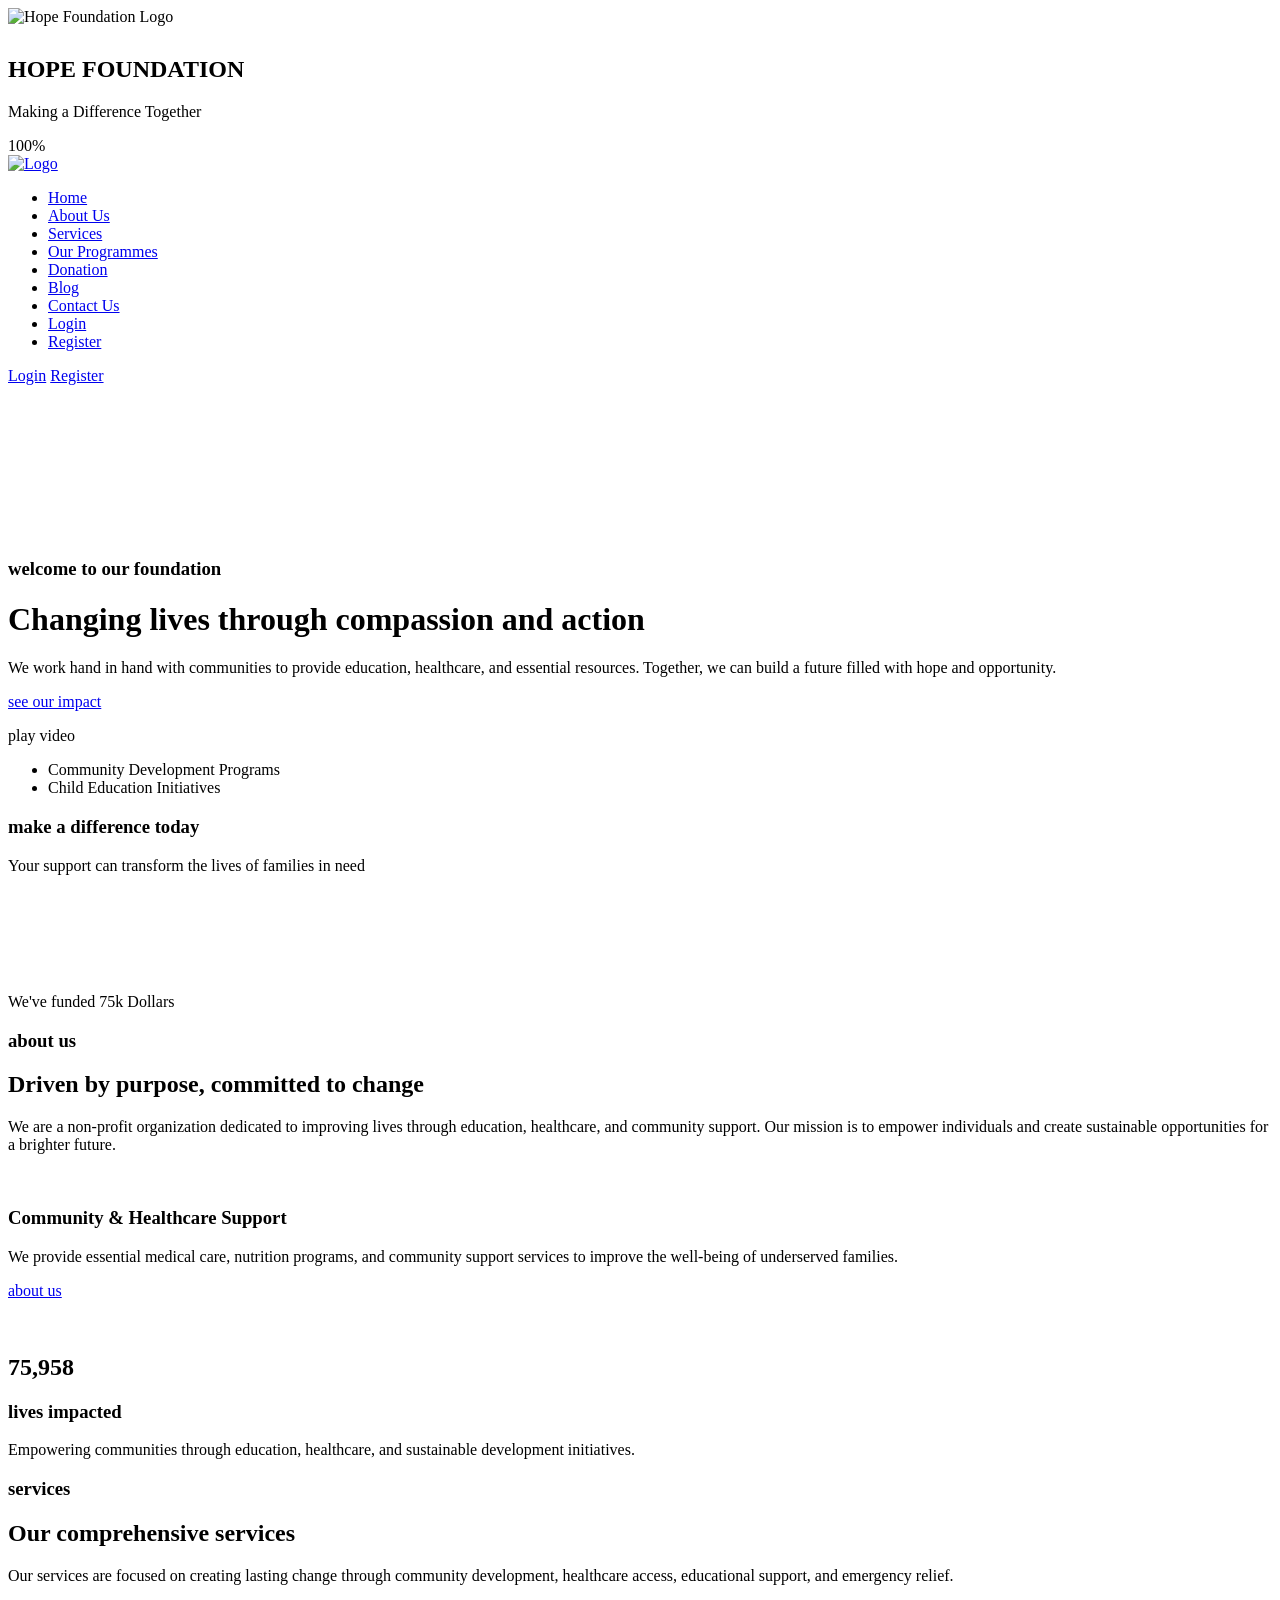
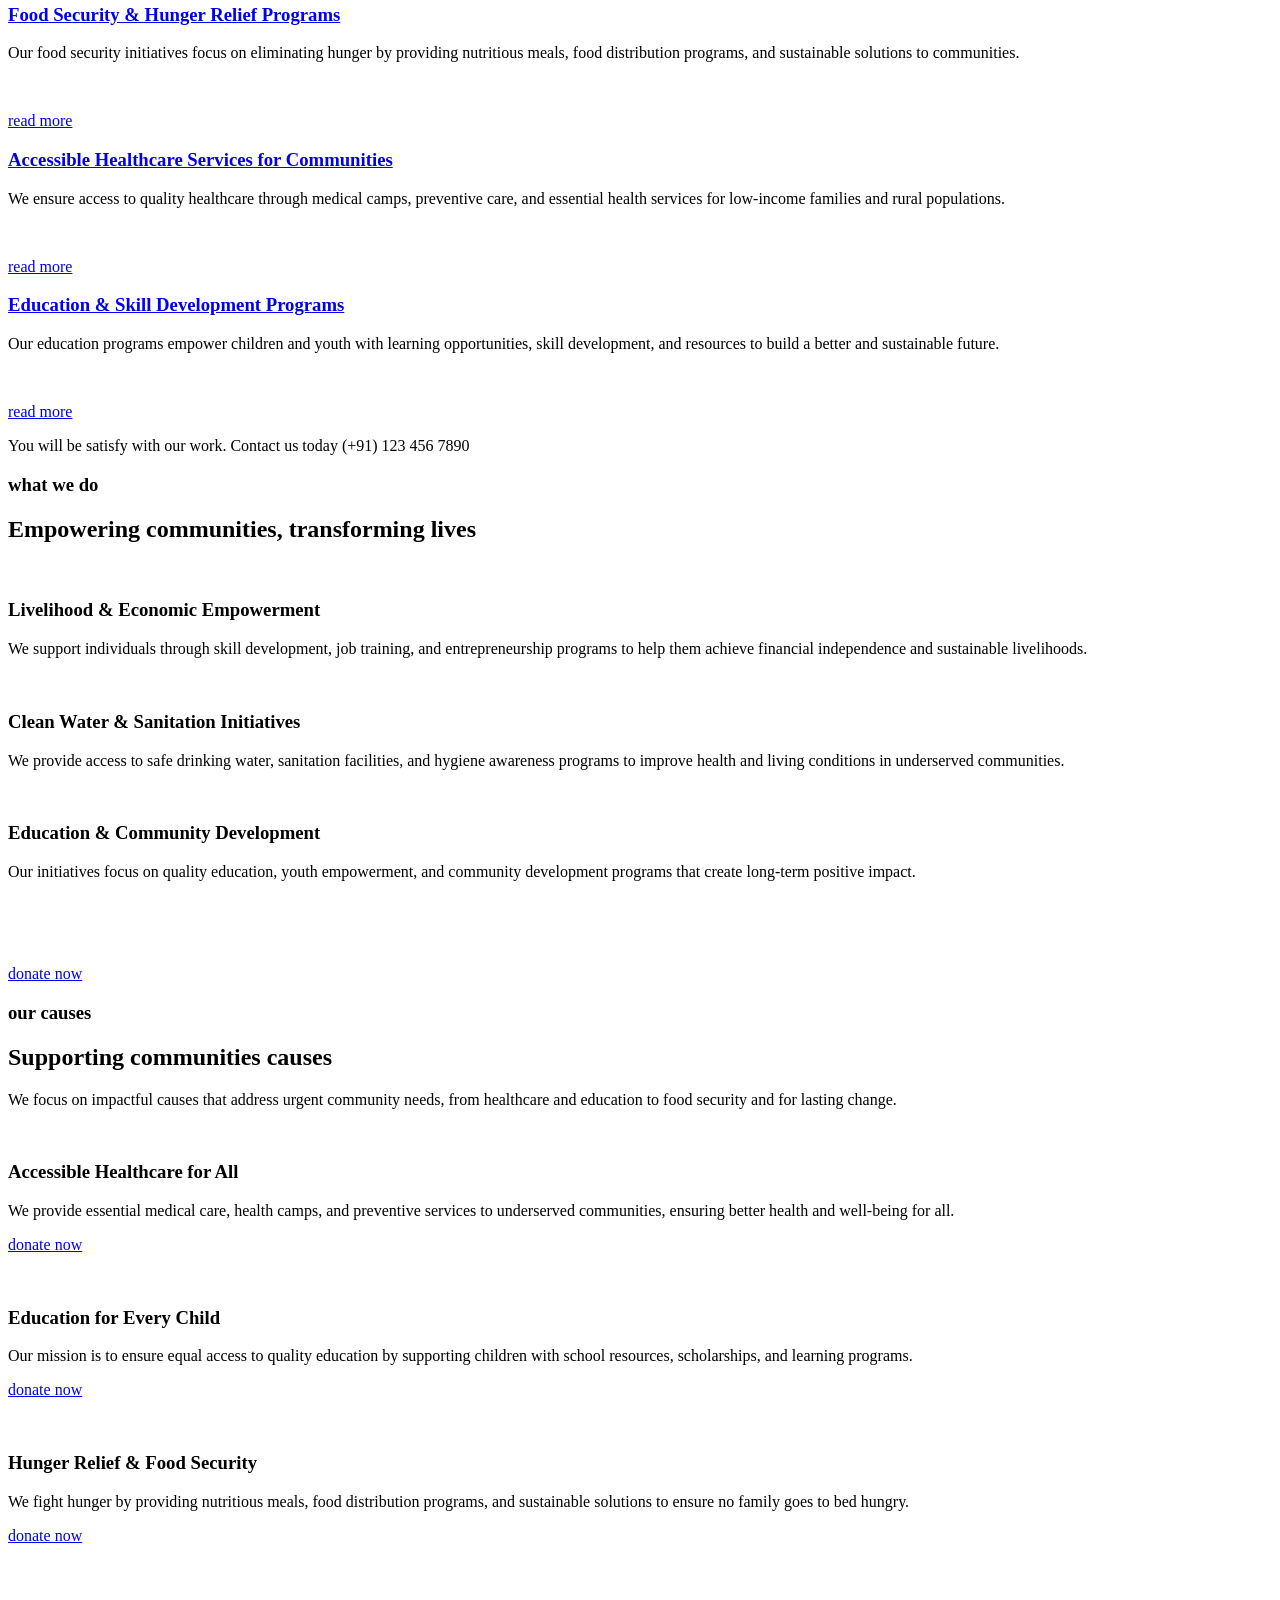
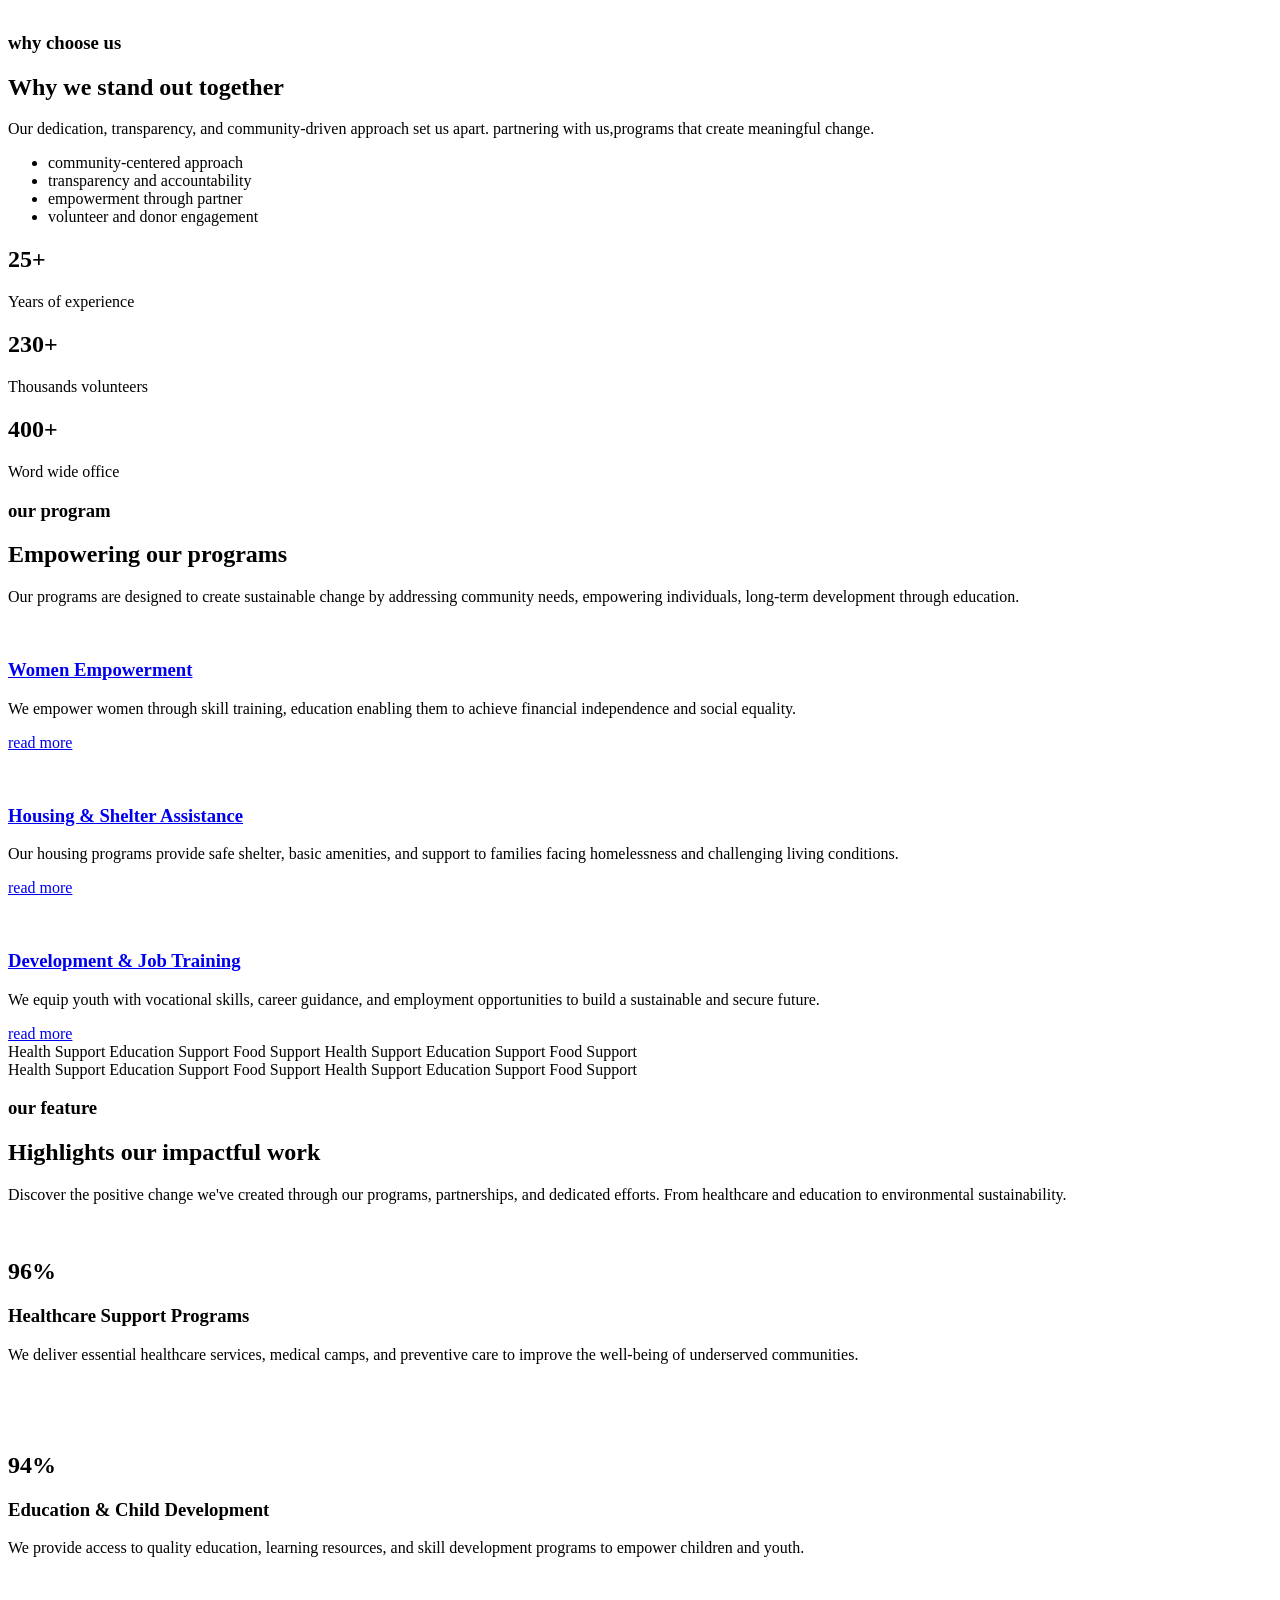
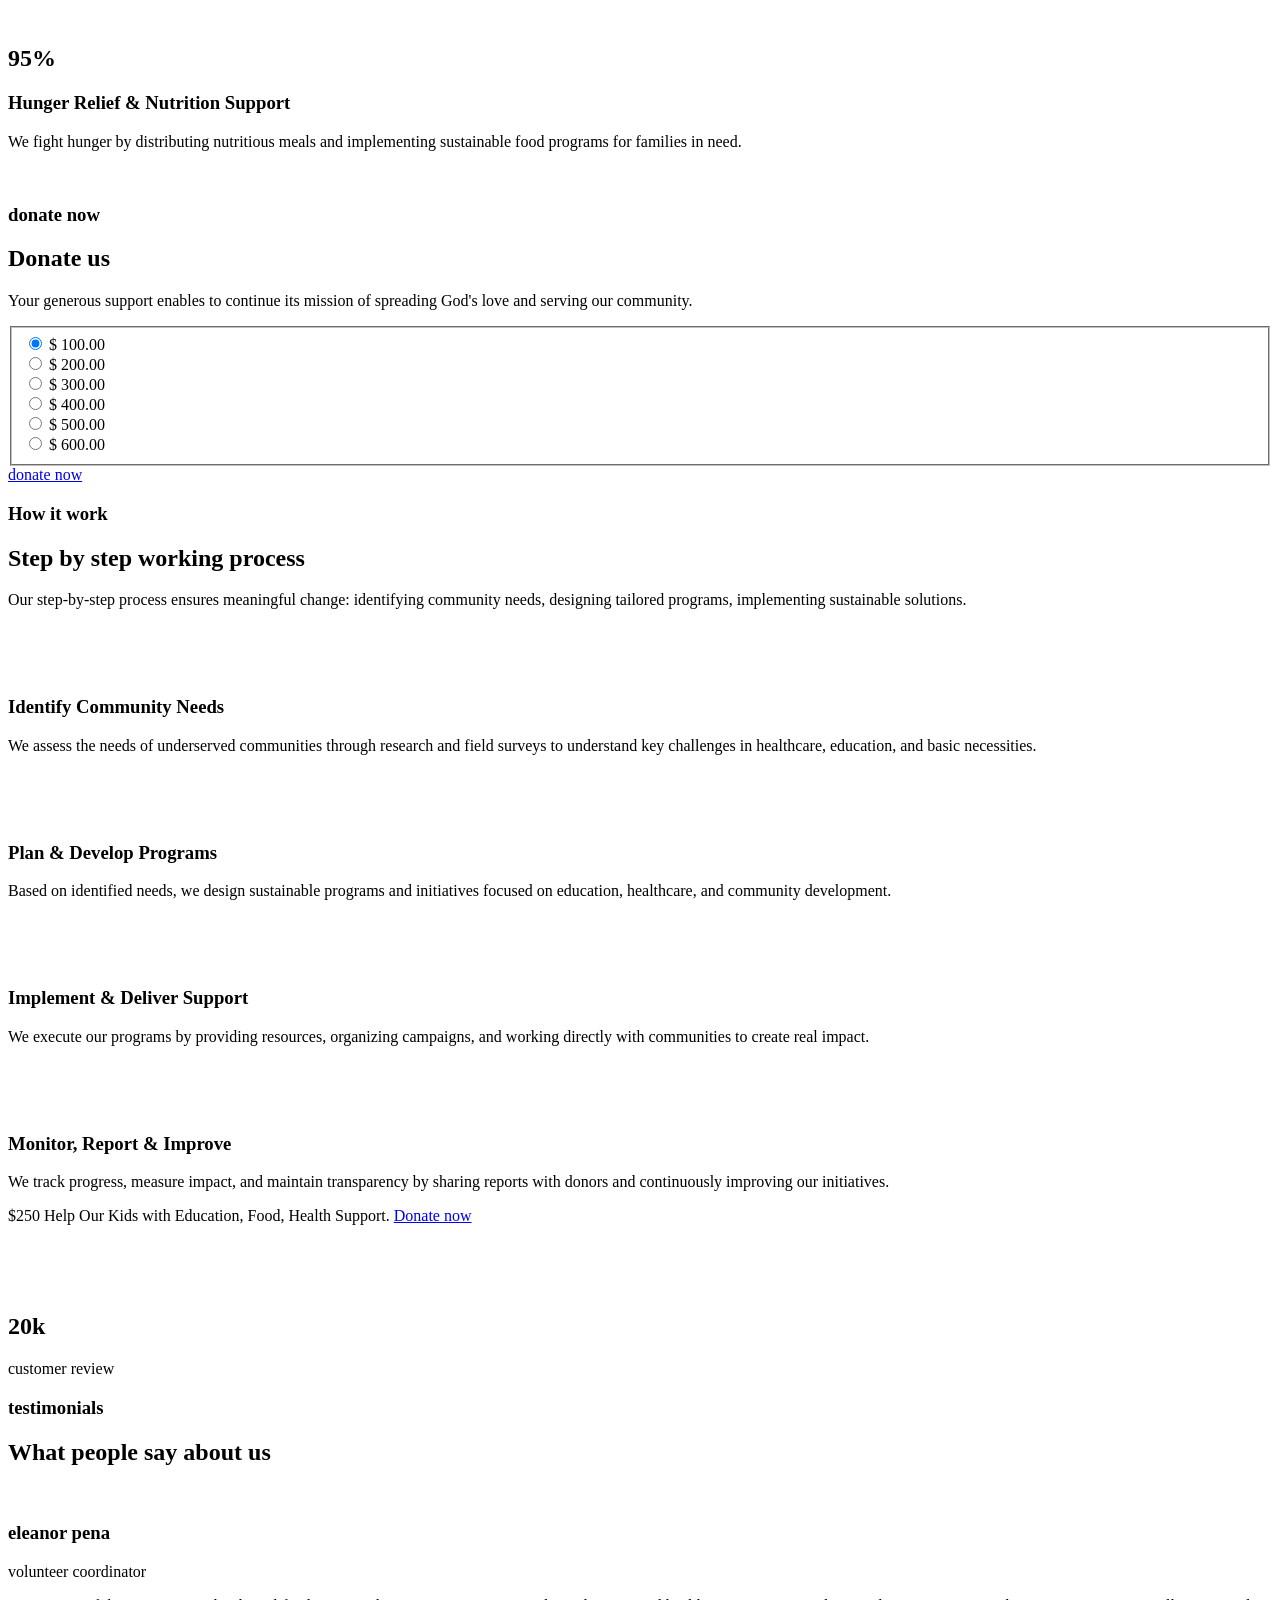
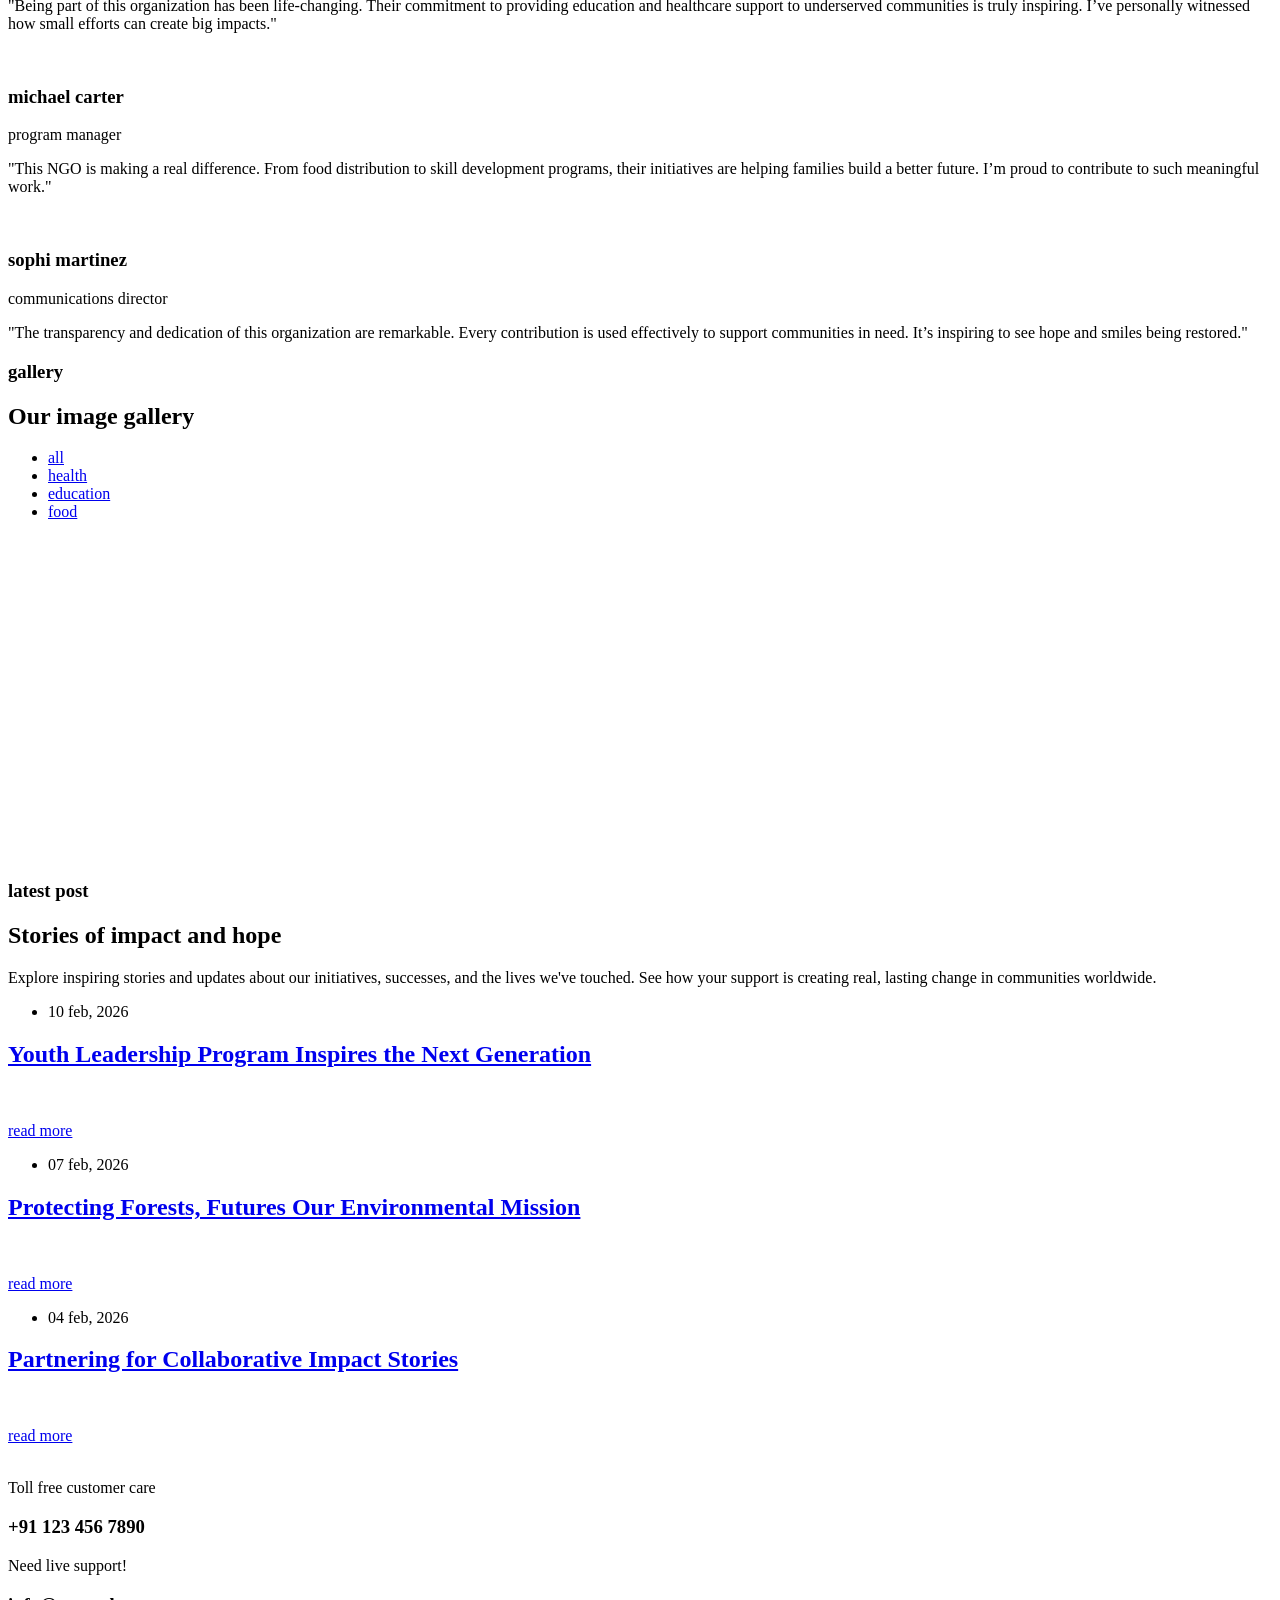
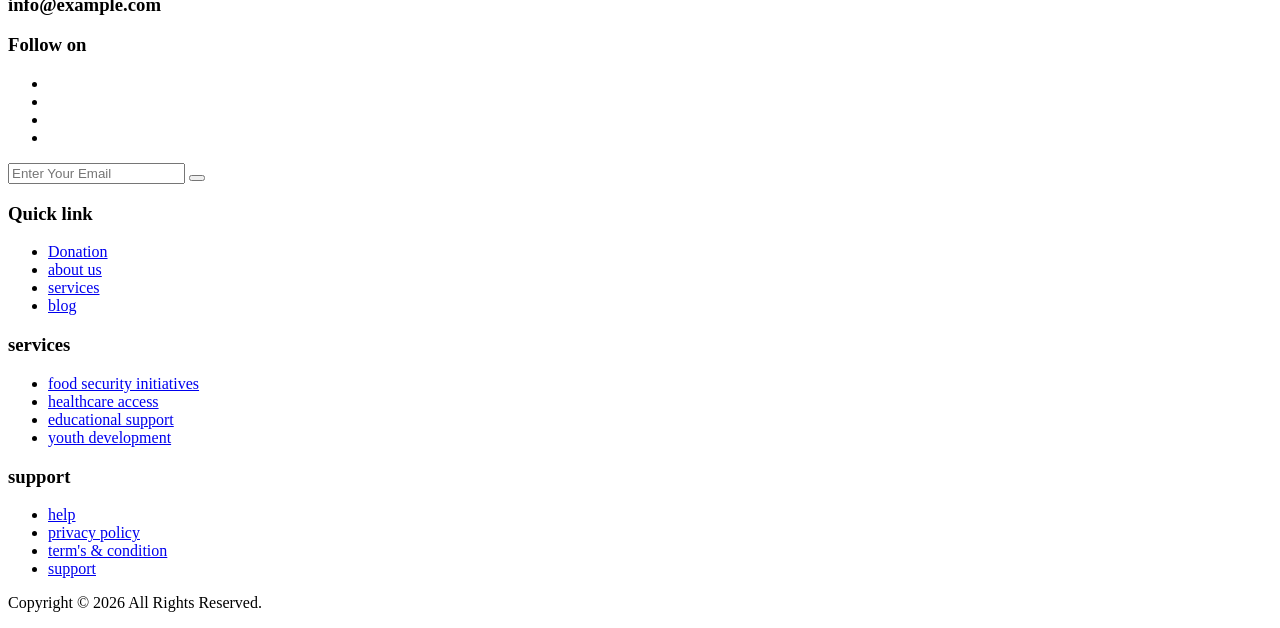
==== index.html @ f7867865 "Add files via upload" ====
<!DOCTYPE html>
<html lang="zxx">
<head>
	<!-- Meta -->
	<meta charset="utf-8">
	<meta http-equiv="X-UA-Compatible" content="IE=edge">
	<meta name="viewport" content="width=device-width, initial-scale=1.0, maximum-scale=1">
	<!-- Page Title -->
    <title>Stackly- Non Profit</title>

	<!-- Google Fonts Css-->
	<!-- Google Fonts -->
<link rel="preconnect" href="https://fonts.googleapis.com">
<link rel="preconnect" href="https://fonts.gstatic.com" crossorigin>

<link href="https://fonts.googleapis.com/css2?family=Inter:wght@100;200;300;400;500;600;700;800;900&family=Onest:wght@100;200;300;400;500;600;700;800;900&display=swap" rel="stylesheet">
	<!-- Bootstrap Css -->
	<link href="css/bootstrap.min.css" rel="stylesheet" media="screen">
	<!-- SlickNav Css -->
	<link href="css/slicknav.min.css" rel="stylesheet">
	<!-- Swiper Css -->
	<link rel="stylesheet" href="css/swiper-bundle.min.css">
	<!-- Font Awesome Icon Css-->
	<link href="css/all.min.css" rel="stylesheet" media="screen">
	<!-- Animated Css -->
	<link href="css/animate.css" rel="stylesheet">
    <!-- Magnific Popup Core Css File -->
	<link rel="stylesheet" href="css/magnific-popup.css">
	<!-- Mouse Cursor Css File -->
	<link rel="stylesheet" href="css/mousecursor.css">
	<!-- Main Custom Css -->
	<link href="css/custom.css" rel="stylesheet" media="screen">
</head>
<body>

    <!-- Preloader Start -->
	<div class="preloader">
		    <!-- Loader Section -->
    <div class="loader-container" id="loader">
        <div class="floating-shapes">
            <div class="shape"></div>
            <div class="shape"></div>
            <div class="shape"></div>
        </div>

        <div class="heart-wrapper">
            <div class="pulse-ring"></div>
            <div class="pulse-ring"></div>
            <div class="pulse-ring"></div>
            <div class="heart"></div>
            <div class="orbit-container">
                <div class="particle"></div>
                <div class="particle"></div>
                <div class="particle"></div>
                <div class="particle"></div>
            </div>
        </div>

        <div class="loader-text">
            <img src="images/logo.png" alt="Hope Foundation Logo" style="width:180px; margin-bottom:10px;">
            <h2 class="loader-title">HOPE FOUNDATION</h2>
            <p class="loader-subtitle">Making a Difference Together</p>
        </div>

        <div class="progress-container">
            <div class="progress-bar"></div>
        </div>
        <div class="percentage" id="percentage">0%</div>
    </div>
	</div>
	<!-- Preloader End -->

    <!-- Header Start -->
	<header class="main-header">
		<div class="header-sticky">
			<nav class="navbar navbar-expand-lg">
				<div class="container">
					<!-- Logo Start -->
					<a class="navbar-brand" href="index.html">
						<img src="images/logo.png" alt="Logo">
					</a>
					<!-- Logo End -->

					<!-- Main Menu Start -->
					<div class="collapse navbar-collapse main-menu">
                        <div class="nav-menu-wrapper">
                            <ul class="navbar-nav mr-auto" id="menu">
                                <li class="nav-item"><a class="nav-link" href="index.html">Home</a></li>                        
                                <li class="nav-item"><a class="nav-link" href="about.html">About Us</a></li>
                                <li class="nav-item"><a class="nav-link" href="services.html">Services</a></li>
                                <li class="nav-item"><a class="nav-link" href="programmes.html">Our Programmes</a></li>
                                <li class="nav-item"><a class="nav-link" href="donation.html">Donation</a></li>
                                <li class="nav-item"><a class="nav-link" href="blog.html">Blog</a></li>
                                <li class="nav-item"><a class="nav-link" href="contact.html">Contact Us</a></li>            
                                 <li class="nav-item mobile-auth">
        <a href="login.html" class="nav-link">Login</a>
    </li>
    <li class="nav-item mobile-auth">
        <a href="register.html" class="nav-link">Register</a>
    </li>             
                            </ul>
                        </div>
                        <!-- Contact Now Box Start -->
                   <div class="header-btns">
    <a href="login.html" class="btn-login">Login</a>
    <a href="register.html" class="btn-register">Register</a>
</div>
                        <!-- Contact Now Box End -->
					</div>
					<!-- Main Menu End -->
					<div class="navbar-toggle"></div>
				</div>
			</nav>
			<div class="responsive-menu"></div>
		</div>
	</header>
	<!-- Header End -->

    <!-- Hero Section Start -->
    <div class="hero hero-video">
        <!-- Video Start -->
        <div class="hero-bg-video">
            <video autoplay muted loop id="myVideo"><source src="images/video.mp4" type="video/mp4"></video>
        </div>
        <!-- Video End -->
        <div class="container">
            <div class="row align-items-center">
                <div class="col-lg-8">
                    <!-- Hero Content Start -->
                    <div class="hero-content">
                        <!-- Section Title Start -->
                        <div class="section-title">
                            <h3 class="wow fadeInUp">welcome to our foundation</h3>
                            <h1 class="text-anime-style-2" data-cursor="-opaque"><span>Changing lives</span> through compassion and action</h1>
                            <p class="wow fadeInUp" data-wow-delay="0.2s"> We work hand in hand with communities to provide education, healthcare, and essential resources. Together, we can build a future filled with hope and opportunity.</p>
                        </div>
                        <!-- Section Title End -->

                        <!-- Hero Content Body Start -->
                        <div class="hero-body wow fadeInUp" data-wow-delay="0.4s">
                            <!-- Hero Button Start -->
                            <div class="hero-btn">
                                <a href="404.html" class="btn-default">see our impact</a>
                            </div>
                            <!-- Hero Button End -->

                            <!-- Video Play Button Start -->
                            <div class="video-play-button">
                                <p>play video</p>
                                <a href="404.html" data-cursor-text="Play">
                                    <i class="fa-solid fa-play"></i>
                                </a>
                            </div>
                            <!-- Video Play Button End -->
                        </div>
                        <!-- Hero Content Body End -->  
                        
                        <!-- Hero Footer Start -->
                        <div class="hero-footer wow fadeInUp" data-wow-delay="0.6s">
                            <div class="hero-list">
                                <ul>
                                    <li>Community Development Programs</li>
                                    <li>Child Education Initiatives</li>
                                </ul>
                            </div>

                            <div class="hero-help-families">
                                <h3>make a difference today</h3>
                                <p>Your support can transform the lives of families in need</p>
                            </div>
                        </div>
                        <!-- Hero Footer End -->
                    </div>
                    <!-- Hero Content End -->
                </div>
            </div>
        </div>
    </div>
    <!-- Hero Section End -->

    <!-- About Us Section Start -->
    <div class="about-us">
        <div class="container">
            <div class="row align-items-center">
                <div class="col-lg-6">
                    <!-- About Us Images Start -->
                    <div class="about-us-images">
                        <!-- About Image 1 Start -->
                        <div class="about-img-1">
                            <figure class="image-anime">
                                <img src="images/about-img-1.jpg" alt="">
                            </figure>
                        </div>
                        <!-- About Image 1 End -->

                        <!-- About Image 2 Start -->
                        <div class="about-img-2">
                            <figure class="image-anime">
                                <img src="images/about-img-2.jpg" alt="">
                            </figure>
                        </div>
                        <!-- About Image 2 End -->

                        <!-- Need Fund Box Start -->
                        <div class="need-fund-box">
                            <img src="images/icon-funded-dollar.svg" alt="">
                            <p>We've funded <span class="counter">75</span>k Dollars</p>
                        </div>
                        <!-- Need Fund Box End -->
                    </div>
                    <!-- About Us Images End -->
                </div>

                <div class="col-lg-6">
                    <!-- About Us Content Start -->
                    <div class="about-us-content">
                        <!-- Section Title Start -->
                        <div class="section-title">
                            <h3 class="wow fadeInUp">about us</h3>
                            <h2 class="text-anime-style-2" data-cursor="-opaque">Driven by purpose, committed to change</h2>
                            <p class="wow fadeInUp" data-wow-delay="0.2s">We are a non-profit organization dedicated to improving lives through education, healthcare, and community support. Our mission is to empower individuals and create sustainable opportunities for a brighter future.</p>
                        </div>
                        <!-- Section Title End -->

                        <!-- About Body Start -->
                        <div class="about-us-body">
                            <div class="about-us-body-content">
                                <!-- About Support Box Start -->
                                <div class="about-support-box wow fadeInUp" data-wow-delay="0.4s">
                                    <div class="icon-box">
                                        <img src="images/icon-about-support.svg" alt="">
                                    </div>
                                    <!-- About Support Content Start -->
                                    <div class="about-support-content">
                                        <h3>Community & Healthcare Support</h3>
                                        <p>We provide essential medical care, nutrition programs, and community support services to improve the well-being of underserved families.</p>
                                    </div>
                                    <!-- About Support Content End -->
                                </div>
                                <!-- About Support Box End -->
                                
                                <!-- About Button Start -->
                                <div class="about-btn wow fadeInUp" data-wow-delay="0.6s">
                                    <a href="404.html" class="btn-default">about us</a>
                                </div>
                                <!-- About Button End -->
                            </div>

                            <!-- Helped Fund Item Start -->
                            <div class="helped-fund-item">
                                <div class="helped-fund-img">
                                    <figure class="image-anime">
                                        <img src="images/helped-fund-img.jpg" alt="">
                                    </figure>
                                </div>
                                <div class="helped-fund-content">
                                    <h2><span class="counter">75,958</span></h2>
                                    <h3>lives impacted</h3>
                                    <p>Empowering communities through education, healthcare, and sustainable development initiatives.</p>   
                                </div>
                            </div>
                            <!-- Helped Fund Item End -->
                        </div>
                        <!-- About Body End -->
                    </div>
                    <!-- About Us Content End -->
                </div>
            </div>
        </div>
    </div>
    <!-- About Us Section End -->

    <!-- Our Services Section Start -->
    <div class="our-services">
        <div class="container">
            <div class="row section-row align-items-center">
                <div class="col-lg-12">
                    <!-- Section Title Start -->
                    <div class="section-title">
                        <h3 class="wow fadeInUp">services</h3>
                        <h2 class="text-anime-style-2" data-cursor="-opaque">Our comprehensive services</h2>
                        <p class="wow fadeInUp" data-wow-delay="0.2s">Our services are focused on creating lasting change through community development, healthcare access, educational support, and emergency relief.</p>
                    </div>
                    <!-- Section Title End -->
                </div>
            </div>

            <div class="row">
                <div class="col-lg-4 col-md-6">
                    <!-- Services Item Start -->
                    <div class="service-item wow fadeInUp">
                        <div class="service-content">
                            <h3><a href="404.html">Food Security & Hunger Relief Programs</a></h3>
                            <p> Our food security initiatives focus on eliminating hunger by providing nutritious meals, food distribution programs, and sustainable solutions to communities.</p>
                        </div>
                        <div class="service-image">
                            <figure class="image-anime">
                                <img src="images/services-image-1.jpg" alt="">
                            </figure>
                        </div>
                        <div class="service-btn">
                            <a href="404.html" class="readmore-btn">read more</a>
                        </div>
                    </div>
                    <!-- Services Item End -->
                </div>

                <div class="col-lg-4 col-md-6">
                    <!-- Services Item Start -->
                    <div class="service-item wow fadeInUp" data-wow-delay="0.2s">
                        <div class="service-content">
                            <h3><a href="404.html">Accessible Healthcare Services for Communities</a></h3>
                            <p>We ensure access to quality healthcare through medical camps, preventive care, and essential health services for low-income families and rural populations.</p>
                        </div>
                        <div class="service-image">
                            <figure class="image-anime">
                                <img src="images/services-image-2.jpg" alt="">
                            </figure>
                        </div>
                        <div class="service-btn">
                            <a href="404.html" class="readmore-btn">read more</a>
                        </div>
                    </div>
                    <!-- Services Item End -->
                </div>

                <div class="col-lg-4 col-md-6">
                    <!-- Services Item Start -->
                    <div class="service-item wow fadeInUp" data-wow-delay="0.4s">
                        <div class="service-content">
                            <h3><a href="404.html">Education & Skill Development Programs</a></h3>
                            <p>Our education programs empower children and youth with learning opportunities, skill development, and resources to build a better and sustainable future.</p>
                        </div>
                        <div class="service-image">
                            <figure class="image-anime">
                                <img src="images/services-image-3.jpg" alt="">
                            </figure>
                        </div>
                        <div class="service-btn">
                            <a href="404.html" class="readmore-btn">read more</a>
                        </div>
                    </div>
                    <!-- Services Item End -->
                </div>

                <div class="col-lg-12">
                    <!-- Service Contact Text Start -->
                    <div class="section-footer-text wow fadeInUp" data-wow-delay="0.6s">
                        <p>You will be satisfy with our work. Contact us today <a>(+91) 123 456 7890</a></p>
                    </div>
                    <!-- Service Contact Text End -->
                </div>
            </div>
        </div>
    </div>
    <!-- Our Services Section End -->

    <!-- What We Do Section Start -->
    <div class="what-we-do">
        <div class="container">
            <div class="row align-items-center">
                <div class="col-lg-6">
                    <!-- What We Do Content Start -->
                    <div class="what-we-do-content">
                        <!-- Section Title Start -->
                        <div class="section-title">
                            <h3 class="wow fadeInUp">what we do</h3>
                            <h2 class="text-anime-style-2" data-cursor="-opaque">Empowering communities, transforming lives</h2>
                        </div>
                        <!-- Section Title End -->

                        <!-- what We List Start -->
                        <div class="what-we-list">
                            <!-- What We Item Start -->
                            <div class="what-we-item wow fadeInUp" data-wow-delay="0.2s">
                                <div class="icon-box">
                                    <img src="images/icon-what-we-1.svg" alt="">
                                </div>
                                <div class="what-we-item-content">
                                    <h3>Livelihood & Economic Empowerment</h3>
                                    <p>We support individuals through skill development, job training, and entrepreneurship programs to help them achieve financial independence and sustainable livelihoods.</p>
                                </div>
                            </div>
                            <!-- What We Item End -->

                            <!-- What We Item Start -->
                            <div class="what-we-item wow fadeInUp" data-wow-delay="0.4s">
                                <div class="icon-box">
                                    <img src="images/icon-what-we-2.svg" alt="">
                                </div>
                                <div class="what-we-item-content">
                                    <h3>Clean Water & Sanitation Initiatives</h3>
                                    <p>We provide access to safe drinking water, sanitation facilities, and hygiene awareness programs to improve health and living conditions in underserved communities.</p>
                                </div>
                            </div>
                            <!-- What We Item End -->

                            <!-- What We Item Start -->
                            <div class="what-we-item wow fadeInUp" data-wow-delay="0.6s">
                                <div class="icon-box">
                                    <img src="images/icon-what-we-3.svg" alt="">
                                </div>
                                <div class="what-we-item-content">
                                    <h3>Education & Community Development</h3>
                                    <p>Our initiatives focus on quality education, youth empowerment, and community development programs that create long-term positive impact.</p>
                                </div>
                            </div>
                            <!-- What We Item End -->
                        </div>
                        <!-- what We List End -->
                    </div>
                    <!-- What We Do Content End -->
                </div>
                <div class="col-lg-6">
                    <!-- What We Do Images Start -->
                    <div class="what-we-do-images">
                        <!-- What We Do Image 1 Start -->
                        <div class="what-we-do-img-1">
                            <figure class="image-anime reveal">
                                <img src="images/what-we-do-image-1.jpg" alt="">
                            </figure>
                        </div>
                        <!-- What We Do Image 1 End -->

                        <!-- What We Do Image 2 Start -->
                        <div class="what-we-do-img-2">
                            <figure class="image-anime">
                                <img src="images/what-we-do-image-2.jpg" alt="">
                            </figure>
                        </div>
                        <!-- What We Do Image 2 End -->

                        <!-- Donate Now Box Start -->
                        <div class="donate-now-box">
                            <a href="404.html"><img src="images/icon-donate-now.svg" alt="">donate now</a>
                        </div>
                        <!-- Donate Now Box End -->
                    </div>
                    <!-- What We Do Images End -->
                </div>
            </div>
        </div>
    </div>
    <!-- What We Do Section End -->

    <!-- Our Causes Section Start -->
   <div class="our-causes">
        <div class="container">
            <div class="row section-row align-items-center">
                <div class="col-lg-12">
                    <!-- Section Title Start -->
                    <div class="section-title">
                        <h3 class="wow fadeInUp">our causes</h3>
                        <h2 class="text-anime-style-2" data-cursor="-opaque">Supporting communities causes</h2>
                        <p class="wow fadeInUp" data-wow-delay="0.2s">We focus on impactful causes that address urgent community needs, from healthcare and education to food security and for lasting change.</p>
                    </div>
                    <!-- Section Title End -->
                </div>
            </div>

            <div class="row">
                <div class="col-lg-4 col-md-6">
                    <!-- Causes Item Start -->
                    <div class="causes-item wow fadeInUp">
                        <div class="causes-image">
                            <figure class="image-anime">
                                <img src="images/causes-img-1.jpg" alt="">
                            </figure>
                        </div>
                        <div class="causes-body">
                            <div class="causes-content">
                                <h3>Accessible Healthcare for All</h3>
                                <p> We provide essential medical care, health camps, and preventive services to underserved communities, ensuring better health and well-being for all.</p>
                            </div>
                            <div class="causes-button">
                                <a href="404.html" class="btn-default">donate now</a>
                            </div>
                        </div>
                    </div>
                    <!-- Causes Item End -->
                </div>
                
                <div class="col-lg-4 col-md-6">
                    <!-- Causes Item Start -->
                    <div class="causes-item wow fadeInUp" data-wow-delay="0.2s">
                        <div class="causes-image">
                            <figure class="image-anime">
                                <img src="images/causes-img-2.jpg" alt="">
                            </figure>
                        </div>
                        <div class="causes-body">
                            <div class="causes-content">
                                <h3>Education for Every Child</h3>
                                <p> Our mission is to ensure equal access to quality education by supporting children with school resources, scholarships, and learning programs.</p>
                            </div>
                            <div class="causes-button">
                                <a href="404.html" class="btn-default">donate now</a>
                            </div>
                        </div>
                    </div>
                    <!-- Causes Item End -->
                </div>
                
                <div class="col-lg-4 col-md-6">
                    <!-- Causes Item Start -->
                    <div class="causes-item wow fadeInUp" data-wow-delay="0.4s">
                        <div class="causes-image">
                            <figure class="image-anime">
                                <img src="images/causes-img-3.jpg" alt="">
                            </figure>
                        </div>
                        <div class="causes-body">
                            <div class="causes-content">
                                <h3>Hunger Relief & Food Security</h3>
                                <p>We fight hunger by providing nutritious meals, food distribution programs, and sustainable solutions to ensure no family goes to bed hungry.</p>
                            </div>
                            <div class="causes-button">
                                <a href="404.html" class="btn-default">donate now</a>
                            </div>
                        </div>
                    </div>
                    <!-- Causes Item End -->
                </div>
            </div>
        </div>
   </div>
   <!-- Our Causes Section End -->
    
   <!-- Why Choose Us Section Start -->
   <div class="why-choose-us">
        <div class="container">
            <div class="row align-items-center">
                <div class="col-lg-6">
                    <!-- Why Choose Images Start -->
                    <div class="why-choose-images">
                        <div class="why-choose-image-1">
                            <figure class="image-anime">
                                <img src="images/why-choose-img-1.jpg" alt="">
                            </figure>
                        </div>
                        <div class="why-choose-image-2">
                            <figure class="image-anime">
                                <img src="images/why-choose-img-2.jpg" alt="">
                            </figure>
                        </div>
                    </div>
                    <!-- Why Choose Images End -->
                </div>
                
                <div class="col-lg-6">
                    <!-- Why Choose Content Start -->
                    <div class="why-choose-content">
                        <!-- Section Title Start -->
                        <div class="section-title">
                            <h3 class="wow fadeInUp">why choose us</h3>
                            <h2 class="text-anime-style-2" data-cursor="-opaque">Why we stand out together</h2>
                            <p class="wow fadeInUp" data-wow-delay="0.2s">Our dedication, transparency, and community-driven approach set us apart. partnering with us,programs that create meaningful change.</p>
                        </div>
                        <!-- Section Title End -->

                        <!-- Why Choose List Start -->
                        <div class="why-choose-list wow fadeInUp" data-wow-delay="0.4s">
                            <ul>
                                <li>community-centered approach</li>
                                <li>transparency and accountability</li>
                                <li>empowerment through partner</li>
                                <li>volunteer and donor engagement</li>
                            </ul>
                        </div>
                        <!-- Why Choose List End -->

                        <!-- Why Choose Counters Start -->
                        <div class="why-choose-counters">
                            <!-- Why Choose Counters Item Start -->
                            <div class="why-choose-counter-item">
                                <h2><span class="counter">25</span>+</h2>
                                <p>Years of experience</p>
                            </div>
                            <!-- Why Choose Counters Item End -->
                            
                            <!-- Why Choose Counters Item Start -->
                            <div class="why-choose-counter-item">
                                <h2><span class="counter">230</span>+</h2>
                                <p>Thousands volunteers</p>
                            </div>
                            <!-- Why Choose Counters Item End -->
                            
                            <!-- Why Choose Counters Item Start -->
                            <div class="why-choose-counter-item">
                                <h2><span class="counter">400</span>+</h2>
                                <p>Word wide office</p>
                            </div>
                            <!-- Why Choose Counters Item End -->
                        </div>
                        <!-- Why Choose Counters End -->
                    </div>
                    <!-- Why Choose Content End -->
                </div>
            </div>
        </div>
   </div>
   <!-- Why Choose Us Section End -->

   <!-- Our Program Section Start -->
   <div class="our-program">
        <div class="container">
            <div class="row section-row align-items-center">
                <div class="col-lg-12">
                    <!-- Section Title Start -->
                    <div class="section-title">
                        <h3 class="wow fadeInUp">our program</h3>
                        <h2 class="text-anime-style-2" data-cursor="-opaque">Empowering our programs</h2>
                        <p class="wow fadeInUp" data-wow-delay="0.2s">Our programs are designed to create sustainable change by addressing community needs, empowering individuals, long-term development through education.</p>
                    </div>
                    <!-- Section Title End -->
                </div>
            </div>

            <div class="row">
                <div class="col-lg-4 col-md-6">
                    <!-- Program Item Start -->
                    <div class="program-item wow fadeInUp">
                        <div class="program-image">
                            <a href="404.html" data-cursor-text="View">
                                <figure class="image-anime">
                                    <img src="images/program-1.jpg" alt="">
                                </figure>
                            </a>
                        </div>
                        <div class="program-body">
                            <div class="program-content">
                                <h3><a href="404.html">Women Empowerment</a></h3>
                                <p> We empower women through skill training, education enabling them to achieve financial independence and social equality.</p>
                            </div>
                            <div class="program-button">
                                <a href="404.html" class="readmore-btn">read more</a>
                            </div>
                        </div>
                    </div>
                    <!-- Program Item End -->                    
                </div>
                
                <div class="col-lg-4 col-md-6">
                    <!-- Program Item Start -->
                    <div class="program-item wow fadeInUp" data-wow-delay="0.2s">
                        <div class="program-image">
                            <a href="404.html" data-cursor-text="View">
                                <figure class="image-anime">
                                    <img src="images/program-2.jpg" alt="">
                                </figure>
                            </a>
                        </div>
                        <div class="program-body">
                            <div class="program-content">
                                <h3><a href="404.html">Housing & Shelter Assistance</a></h3>
                                <p> Our housing programs provide safe shelter, basic amenities, and support to families facing homelessness and challenging living conditions.</p>
                            </div>
                            <div class="program-button">
                                <a href="404.html" class="readmore-btn">read more</a>
                            </div>
                        </div>
                    </div>
                    <!-- Program Item End -->                    
                </div>
                
                <div class="col-lg-4 col-md-6">
                    <!-- Program Item Start -->
                    <div class="program-item wow fadeInUp" data-wow-delay="0.4s">
                        <div class="program-image">
                            <a href="404.html" data-cursor-text="View">
                                <figure class="image-anime">
                                    <img src="images/program-3.jpg" alt="">
                                </figure>
                            </a>
                        </div>
                        <div class="program-body">
                            <div class="program-content">
                                <h3><a href="404.html">Development & Job Training</a></h3>
                                <p> We equip youth with vocational skills, career guidance, and employment opportunities to build a sustainable and secure future.</p>
                            </div>
                            <div class="program-button">
                                <a href="404.html" class="readmore-btn">read more</a>
                            </div>
                        </div>
                    </div>
                    <!-- Program Item End -->                    
                </div>
            </div>
        </div>
    </div>
    <!-- Our Program Section End -->

    <!-- Scrolling Ticker Start -->
    <div class="scrolling-ticker">
        <div class="scrolling-ticker-box">
            <div class="scrolling-content">
                <span><img src="images/icon-asterisk.svg" alt="">Health Support</span>
                <span><img src="images/icon-asterisk.svg" alt="">Education Support</span>
                <span><img src="images/icon-asterisk.svg" alt="">Food Support</span>
                <span><img src="images/icon-asterisk.svg" alt="">Health Support</span>
                <span><img src="images/icon-asterisk.svg" alt="">Education Support</span>
                <span><img src="images/icon-asterisk.svg" alt="">Food Support</span>
            </div>

            <div class="scrolling-content">
                <span><img src="images/icon-asterisk.svg" alt="">Health Support</span>
                <span><img src="images/icon-asterisk.svg" alt="">Education Support</span>
                <span><img src="images/icon-asterisk.svg" alt="">Food Support</span>
                <span><img src="images/icon-asterisk.svg" alt="">Health Support</span>
                <span><img src="images/icon-asterisk.svg" alt="">Education Support</span>
                <span><img src="images/icon-asterisk.svg" alt="">Food Support</span>
            </div>
        </div>
    </div>
	<!-- Scrolling Ticker End -->

    <!-- Our Features Section Start -->
    <div class="our-features">
        <div class="container">
            <div class="row section-row">
                <div class="col-lg-12">
                    <!-- Section Title Start -->
                    <div class="section-title">
                        <h3 class="wow fadeInUp">our feature</h3>
                        <h2 class="text-anime-style-2" data-cursor="-opaque">Highlights our impactful work</h2>
                        <p class="wow fadeInUp" data-wow-delay="0.2s">Discover the positive change we've created through our programs, partnerships, and dedicated efforts. From healthcare and education to environmental sustainability.</p>
                    </div>
                    <!-- Section Title End -->
                </div>
            </div>

            <div class="row">
                <div class="col-lg-12">
                    <!-- Our Features List Start -->
                    <div class="our-features-list">
                        <!-- Our Features Item Start -->
                        <div class="our-features-item">
                            <!-- Our Features Image Start -->
                            <div class="our-features-image">
                                <figure class="image-anime reveal">
                                    <img src="images/our-features-img-1.jpg" alt="">
                                </figure>
                            </div>
                            <!-- Our Features Image End -->

                            <!-- Our Features Content Start -->
                            <div class="our-features-content">
                                <div class="our-features-body">
                                    <h2><span class="counter">96</span>%</h2>
                                    <h3>Healthcare Support Programs</h3>
                                    <p>We deliver essential healthcare services, medical camps, and preventive care to improve the well-being of underserved communities.</p>
                                </div>
                                <div class="icon-box">
                                    <img src="images/icon-our-features-1.svg" alt="">
                                </div>
                            </div>
                            <!-- Our Features Content End -->
                        </div>
                        <!-- Our Features Item End -->

                        <!-- Our Features Item Start -->
                        <div class="our-features-item">
                            <!-- Our Features Image Start -->
                            <div class="our-features-image">
                                <figure class="image-anime reveal">
                                    <img src="images/our-features-img-2.jpg" alt="">
                                </figure>
                            </div>
                            <!-- Our Features Image End -->

                            <!-- Our Features Content Start -->
                            <div class="our-features-content">
                                <div class="our-features-body">
                                    <h2><span class="counter">94</span>%</h2>
                                    <h3>Education & Child Development</h3>
                                    <p> We provide access to quality education, learning resources, and skill development programs to empower children and youth.</p>
                                </div>
                                <div class="icon-box">
                                    <img src="images/icon-our-features-2.svg" alt="">
                                </div>
                            </div>
                            <!-- Our Features Content End -->
                        </div>
                        <!-- Our Features Item End -->

                        <!-- Our Features Item Start -->
                        <div class="our-features-item">
                            <!-- Our Features Image Start -->
                            <div class="our-features-image">
                                <figure class="image-anime reveal">
                                    <img src="images/our-features-img-3.jpg" alt="">
                                </figure>
                            </div>
                            <!-- Our Features Image End -->

                            <!-- Our Features Content Start -->
                            <div class="our-features-content">
                                <div class="our-features-body">
                                    <h2><span class="counter">95</span>%</h2>
                                    <h3>Hunger Relief & Nutrition Support</h3>
                                    <p> We fight hunger by distributing nutritious meals and implementing sustainable food programs for families in need.</p>
                                </div>
                                <div class="icon-box">
                                    <img src="images/icon-our-features-3.svg" alt="">
                                </div>
                            </div>
                            <!-- Our Features Content End -->
                        </div>
                        <!-- Our Features Item End -->
                    </div>
                    <!-- Our Features List End -->
                </div>
            </div>
        </div>
    </div>
    <!-- Our Features Section End -->

    <!-- Donate Now Section Start -->
    <div class="donate-now parallaxie">
        <div class="container">
            <div class="row align-items-center">
                <div class="col-lg-6">
                    <div class="intro-video-box">
                        <!-- Video Play Button Start -->
                        <div class="video-play-button">
                            <a href="404.html" data-cursor-text="Play">
                                <i class="fa-solid fa-play"></i>
                            </a>
                        </div>
                        <!-- Video Play Button End -->

                    </div>
                </div>

                <div class="col-lg-6">
                    <!-- Donate Box Start -->
                    <div class="donate-box">
                        <!-- Section Title Start -->
                        <div class="section-title">
                            <h3 class="wow fadeInUp">donate now</h3>
                            <h2 class="text-anime-style-2" data-cursor="-opaque">Donate us</h2>
                            <p class="wow fadeInUp" data-wow-delay="0.2s">Your generous support enables to continue its mission of spreading God's love and serving our community.</p>
                        </div>
                        <!-- Section Title End -->

                        <div class="donate-form wow fadeInUp" data-wow-delay="0.4s">
                            <form>

                                <fieldset class="donate-value-box">                                  
                                    <div class="donate-value">
                                        <input type="radio" id="value1" name="value" value="value1" checked>
                                        <label for="value1">$ 100.00</label>
                                      </div>
                                    
                                      <div class="donate-value">
                                        <input type="radio" id="value2" name="value" value="value2">
                                        <label for="value2">$ 200.00</label>
                                      </div>
                                    
                                      <div class="donate-value">
                                        <input type="radio" id="value3" name="value" value="value3">
                                        <label for="value3">$ 300.00</label>
                                      </div>
                                      
                                      <div class="donate-value">
                                          <input type="radio" id="value4" name="value" value="value4">
                                          <label for="value4">$ 400.00</label>
                                      </div>
                                      
                                      <div class="donate-value">
                                          <input type="radio" id="value5" name="value" value="value5">
                                          <label for="value5">$ 500.00</label>
                                      </div>
                                      
                                      <div class="donate-value">
                                          <input type="radio" id="value6" name="value" value="value6">
                                          <label for="value6">$ 600.00</label>
                                      </div>
                                </fieldset>

                                <div class="form-group-btn">
                                  <a href="404.html" class="btn-default">donate now</a>
                                </div>
                            </form>
                        </div>
                    </div>
                    <!-- Donate Box End -->
                </div>
            </div>
        </div>
    </div>
    <!-- Donate Now Section End -->

    <!-- How It Work Section Start -->
    <div class="how-it-work">
        <div class="container">
            <div class="row section-row">
                <div class="col-lg-12">
                    <!-- Section Title Start -->
                    <div class="section-title">
                        <h3 class="wow fadeInUp">How it work</h3>
                        <h2 class="text-anime-style-2" data-cursor="-opaque">Step by step working process</h2>
                        <p class="wow fadeInUp" data-wow-delay="0.2s">Our step-by-step process ensures meaningful change: identifying community needs, designing tailored programs, implementing sustainable solutions.</p>
                    </div>
                    <!-- Section Title End -->
                </div>
            </div>

            <div class="row">
                <div class="col-lg-12">
                    <!-- How It Work List Start -->
                    <div class="how-it-work-list">
                        <!-- How It Work Item Start -->
                        <div class="how-it-work-item">
                            <!-- How It Work Image Start -->
                            <div class="how-it-work-image">
                                <figure class="image-anime reveal">
                                    <img src="images/how-it-work-img-1.jpg" alt="">
                                </figure>
                            </div>
                            <!-- How It Work Image End -->

                            <!-- How It Work Content Start -->
                            <div class="how-it-work-content wow fadeInUp" data-wow-delay="0.4s">
                                <div class="icon-box">
                                    <img src="images/icon-how-it-work-1.svg" alt="">
                                </div>
                                <div class="how-it-work-body">
                                    <h3>Identify Community Needs</h3>
                                    <p>We assess the needs of underserved communities through research and field surveys to understand key challenges in healthcare, education, and basic necessities.</p>
                                </div>
                            </div>
                            <!-- How It Work Content End -->
                        </div>
                        <!-- How It Work Item End -->

                        <!-- How It Work Item Start -->
                        <div class="how-it-work-item">
                            <!-- How It Work Image Start -->
                            <div class="how-it-work-image">
                                <figure class="image-anime reveal">
                                    <img src="images/how-it-work-img-2.jpg" alt="">
                                </figure>
                            </div>
                            <!-- How It Work Image End -->

                            <!-- How It Work Content Start -->
                            <div class="how-it-work-content wow fadeInUp" data-wow-delay="0.4s">
                                <div class="icon-box">
                                    <img src="images/icon-how-it-work-2.svg" alt="">
                                </div>
                                <div class="how-it-work-body">
                                    <h3>Plan & Develop Programs</h3>
                                    <p>Based on identified needs, we design sustainable programs and initiatives focused on education, healthcare, and community development.</p>
                                </div>
                            </div>
                            <!-- How It Work Content End -->
                        </div>
                        <!-- How It Work Item End -->

                        <!-- How It Work Item Start -->
                        <div class="how-it-work-item">
                            <!-- How It Work Image Start -->
                            <div class="how-it-work-image">
                                <figure class="image-anime reveal">
                                    <img src="images/how-it-work-img-3.jpg" alt="">
                                </figure>
                            </div>
                            <!-- How It Work Image End -->

                            <!-- How It Work Content Start -->
                            <div class="how-it-work-content wow fadeInUp" data-wow-delay="0.6s">
                                <div class="icon-box">
                                    <img src="images/icon-how-it-work-3.svg" alt="">
                                </div>
                                <div class="how-it-work-body">
                                    <h3>Implement & Deliver Support</h3>
                                    <p>We execute our programs by providing resources, organizing campaigns, and working directly with communities to create real impact.</p>
                                </div>
                            </div>
                            <!-- How It Work Content End -->
                        </div>
                        <!-- How It Work Item End -->
                        
                        <!-- How It Work Item Start -->
                        <div class="how-it-work-item">
                            <!-- How It Work Image Start -->
                            <div class="how-it-work-image">
                                <figure class="image-anime reveal">
                                    <img src="images/how-it-work-img-4.jpg" alt="">
                                </figure>
                            </div>
                            <!-- How It Work Image End -->

                            <!-- How It Work Content Start -->
                            <div class="how-it-work-content wow fadeInUp" data-wow-delay="0.6s">
                                <div class="icon-box">
                                    <img src="images/icon-how-it-work-4.svg" alt="">
                                </div>
                                <div class="how-it-work-body">
                                    <h3>Monitor, Report & Improve</h3>
                                    <p>We track progress, measure impact, and maintain transparency by sharing reports with donors and continuously improving our initiatives.</p>
                                </div>
                            </div>
                            <!-- How It Work Content End -->
                        </div>
                        <!-- How It Work Item End -->
                    </div>
                    <!-- How It Work List End -->
                </div>
                
                <div class="col-lg-12">
                    <!-- Service Contact Text Start -->
                    <div class="section-footer-text how-work-footer-text wow fadeInUp" data-wow-delay="0.8s">
                        <p><span>$250</span> Help Our Kids with Education, Food, Health Support. <a href="404.html">Donate now</a></p>
                    </div>
                    <!-- Service Contact Text End -->
                </div>
            </div>
        </div>
    </div>
    <!-- How It Work Section End -->

    <!-- Our Testimonials Section Start -->
    <div class="our-testimonials">
        <div class="container">
            <div class="row align-items-center">
                <div class="col-lg-6">
                    <!-- Testimonials Image Start -->
                    <div class="testimonials-image">
                        <div class="testimonials-img">
                            <figure class="image-anime reveal">
                                <img src="images/testimonials-image.jpg" alt="">
                            </figure>
                        </div>

                        <div class="helthcare-support-circle">
                            <a href="contact.html">
                                <img src="images/healthcare-support-circle.svg" alt="">
                            </a>
                        </div>

                        <div class="client-review-box">
                            <h2><span class="counter">20</span>k</h2>
                            <p>customer review</p>
                        </div> 
                    </div>
                    <!-- Testimonials Image End -->
                </div>

                <div class="col-lg-6">
                    <!-- Testimonials Content Start -->
                    <div class="testimonials-content">
                        <!-- Section Title Start -->
                        <div class="section-title">
                            <h3 class="wow fadeInUp">testimonials</h3>
                            <h2 class="text-anime-style-2" data-cursor="-opaque">What people say about us</h2>
                        </div>
                        <!-- Section Title End -->

                        <!-- Testimonial Slider Start -->
                        <div class="testimonial-slider">
                            <div class="swiper">
                                <div class="swiper-wrapper" data-cursor-text="Drag">
                                    <!-- Testimonial Slide Start -->
                                    <div class="swiper-slide">
                                        <!-- Testimonial Item Start -->
                                        <div class="testimonial-item">
                                            <!-- Testimonial Header Start -->
                                            <div class="testimonial-header">
                                                <!-- Author Info Start -->
                                                <div class="author-info">
                                                    <!-- Author Image Start -->
                                                    <div class="author-image">
                                                        <figure class="image-anime">
                                                            <img src="images/author-1.jpg" alt="">
                                                        </figure>
                                                    </div>    
                                                    <!-- Author Image End -->

                                                    <!-- Author Content Start -->
                                                    <div class="author-content">
                                                        <h3>eleanor pena</h3>
                                                        <p>volunteer coordinator</p>
                                                    </div>
                                                    <!-- Author Content End -->
                                                </div>
                                                <!-- Author Info Author End -->
                                                
                                                <!-- Testimonial Rating Start -->
                                                <div class="testimonial-rating">
                                                    <i class="fa-solid fa-star"></i>
                                                    <i class="fa-solid fa-star"></i>
                                                    <i class="fa-solid fa-star"></i>
                                                    <i class="fa-solid fa-star"></i>
                                                    <i class="fa-solid fa-star"></i>
                                                </div>
                                                <!-- Testimonial Rating End -->
                                            </div>
                                            <!-- Testimonial Header End -->
                                            
                                            <!-- Testimonial Content Start -->
                                            <div class="testimonial-content">
                                                <p>
"Being part of this organization has been life-changing. Their commitment to providing education and healthcare support to underserved communities is truly inspiring. I’ve personally witnessed how small efforts can create big impacts."
</p>
                                            </div>
                                            <!-- Testimonial Content End -->
                                        </div>
                                        <!-- Testimonial Item End -->
                                    </div>
                                    <!-- Testimonial Slide End -->

                                    <!-- Testimonial Slide Start -->
                                    <div class="swiper-slide">
                                        <!-- Testimonial Item Start -->
                                        <div class="testimonial-item">
                                            <!-- Testimonial Header Start -->
                                            <div class="testimonial-header">
                                                <!-- Author Info Start -->
                                                <div class="author-info">
                                                    <!-- Author Image Start -->
                                                    <div class="author-image">
                                                        <figure class="image-anime">
                                                            <img src="images/author-2.jpg" alt="">
                                                        </figure>
                                                    </div>    
                                                    <!-- Author Image End -->

                                                    <!-- Author Content Start -->
                                                    <div class="author-content">
                                                        <h3>michael carter</h3>
                                                        <p>program manager</p>
                                                    </div>
                                                    <!-- Author Content End -->
                                                </div>
                                                <!-- Author Info Author End -->
                                                
                                                <!-- Testimonial Rating Start -->
                                                <div class="testimonial-rating">
                                                    <i class="fa-solid fa-star"></i>
                                                    <i class="fa-solid fa-star"></i>
                                                    <i class="fa-solid fa-star"></i>
                                                    <i class="fa-solid fa-star"></i>
                                                    <i class="fa-solid fa-star"></i>
                                                </div>
                                                <!-- Testimonial Rating End -->
                                            </div>
                                            <!-- Testimonial Header End -->
                                            
                                            <!-- Testimonial Content Start -->
                                            <div class="testimonial-content">
                                               <p>
"This NGO is making a real difference. From food distribution to skill development programs, their initiatives are helping families build a better future. I’m proud to contribute to such meaningful work."
</p>
                                            </div>
                                            <!-- Testimonial Content End -->
                                        </div>
                                        <!-- Testimonial Item End -->
                                    </div>
                                    <!-- Testimonial Slide End -->

                                    <!-- Testimonial Slide Start -->
                                    <div class="swiper-slide">
                                        <!-- Testimonial Item Start -->
                                        <div class="testimonial-item">
                                            <!-- Testimonial Header Start -->
                                            <div class="testimonial-header">
                                                <!-- Author Info Start -->
                                                <div class="author-info">
                                                    <!-- Author Image Start -->
                                                    <div class="author-image">
                                                        <figure class="image-anime">
                                                            <img src="images/author-3.jpg" alt="">
                                                        </figure>
                                                    </div>    
                                                    <!-- Author Image End -->

                                                    <!-- Author Content Start -->
                                                    <div class="author-content">
                                                        <h3>sophi martinez</h3>
                                                        <p>communications director</p>
                                                    </div>
                                                    <!-- Author Content End -->
                                                </div>
                                                <!-- Author Info Author End -->
                                                
                                                <!-- Testimonial Rating Start -->
                                                <div class="testimonial-rating">
                                                    <i class="fa-solid fa-star"></i>
                                                    <i class="fa-solid fa-star"></i>
                                                    <i class="fa-solid fa-star"></i>
                                                    <i class="fa-solid fa-star"></i>
                                                    <i class="fa-solid fa-star"></i>
                                                </div>
                                                <!-- Testimonial Rating End -->
                                            </div>
                                            <!-- Testimonial Header End -->
                                            
                                            <!-- Testimonial Content Start -->
                                            <div class="testimonial-content">
                                                <p>
"The transparency and dedication of this organization are remarkable. Every contribution is used effectively to support communities in need. It’s inspiring to see hope and smiles being restored."
</p>
                                            </div>
                                            <!-- Testimonial Content End -->
                                        </div>
                                        <!-- Testimonial Item End -->
                                    </div>
                                    <!-- Testimonial Slide End -->
                                </div>
                                <div class="testimonial-pagination"></div>
                            </div>
                        </div>
                        <!-- Testimonial Slider End -->
                    </div>
                    <!-- Testimonials Content End -->
                </div>
            </div>
        </div>
    </div>
    <!-- Our Testimonials Section End -->

    <!-- Our Gallery Section Start -->
    <div class="our-gallery">
        <div class="container-fluid">
            <div class="row section-row no-gutters">
                <div class="col-lg-12">
                    <!-- Section Title Start -->
                    <div class="section-title">
                        <h3 class="wow fadeInUp">gallery</h3>
                        <h2 class="text-anime-style-2" data-cursor="-opaque">Our image gallery</h2>
                    </div>
                    <!-- Section Title End -->
                </div>
            </div>

            <div class="row">
                <div class="col-lg-12">
                    <!-- Our Gallery Nav start -->
                    <div class="our-gallery-nav wow fadeInUp" data-wow-delay="0.2s">
                        <ul>
                            <li><a href="404.html" class="active-btn" data-filter="*">all</a></li>
                            <li><a href="404.html" data-filter=".health">health</a></li>
                            <li><a href="404.html" data-filter=".education">education</a></li>
                            <li><a href="404.html" data-filter=".food">food</a></li>
                        </ul>
                    </div>
                    <!-- Our Gallery Nav End -->
                </div>

                <div class="col-lg-12">
                    <!-- Gallery Item Boxes Start -->
                    <div class="gallery-item-boxes">
                        <!-- Gallery Item Box Start -->
                        <div class="gallery-item-box health food">
                            <figure class="image-anime">
                                <img src="images/gallery-1.jpg" alt="">
                            </figure>
                        </div>
                        <!-- Gallery Item Box End -->
                        
                        <!-- Gallery Item Box Start -->
                        <div class="gallery-item-box food">
                            <figure class="image-anime">
                                <img src="images/gallery-2.jpg" alt="">
                            </figure>
                        </div>
                        <!-- Gallery Item Box End -->
                        
                        <!-- Gallery Item Box Start -->
                        <div class="gallery-item-box food education">
                            <figure class="image-anime">
                                <img src="images/gallery-3.jpg" alt="">
                            </figure>
                        </div>
                        <!-- Gallery Item Box End -->
                        
                        <!-- Gallery Item Box Start -->
                        <div class="gallery-item-box health education">
                            <figure class="image-anime">
                                <img src="images/gallery-4.jpg" alt="">
                            </figure>
                        </div>
                        <!-- Gallery Item Box End -->
                        
                        <!-- Gallery Item Box Start -->
                        <div class="gallery-item-box health">
                            <figure class="image-anime">
                                <img src="images/gallery-5.jpg" alt="">
                            </figure>
                        </div>
                        <!-- Gallery Item Box End -->
                        
                        <!-- Gallery Item Box Start -->
                        <div class="gallery-item-box food education">
                            <figure class="image-anime">
                                <img src="images/gallery-6.jpg" alt="">
                            </figure>
                        </div>
                        <!-- Gallery Item Box End -->
                        
                        <!-- Gallery Item Box Start -->
                        <div class="gallery-item-box health">
                            <figure class="image-anime">
                                <img src="images/gallery-7.jpg" alt="">
                            </figure>
                        </div>
                        <!-- Gallery Item Box End -->
                        
                        <!-- Gallery Item Box Start -->
                        <div class="gallery-item-box food">
                            <figure class="image-anime">
                                <img src="images/gallery-8.jpg" alt="">
                            </figure>
                        </div>
                        <!-- Gallery Item Box End -->
                        
                        <!-- Gallery Item Box Start -->
                        <div class="gallery-item-box education">
                            <figure class="image-anime">
                                <img src="images/gallery-9.jpg" alt="">
                            </figure>
                        </div>
                        <!-- Gallery Item Box End -->
                        
                        <!-- Gallery Item Box Start -->
                        <div class="gallery-item-box health education">
                            <figure class="image-anime">
                                <img src="images/gallery-10.jpg" alt="">
                            </figure>
                        </div>
                        <!-- Gallery Item Box End -->
                    </div>
                    <!-- Gallery Item Boxes End -->
                </div>
            </div>
        </div>
    </div>
    <!-- Our Gallery Section End -->

    <!-- Our Blog Section Start -->
    <div class="our-blog">
        <div class="container">
            <div class="row section-row">
                <div class="col-lg-12">
                    <!-- Section Title Start -->
                    <div class="section-title">
                        <h3 class="wow fadeInUp">latest post</h3>
                        <h2 class="text-anime-style-2" data-cursor="-opaque">Stories of impact and hope</h2>
                        <p class="wow fadeInUp" data-wow-delay="0.2s">Explore inspiring stories and updates about our initiatives, successes, and the lives we've touched. See how your support is creating real, lasting change in communities worldwide.</p>
                    </div>
                    <!-- Section Title End -->
                </div>
            </div>

            <div class="row">
                <div class="col-lg-4 col-md-6">
                    <!-- Post Item Start -->
                    <div class="post-item wow fadeInUp">
                        <!-- Post Item Header Start -->
                        <div class="post-item-header">
                            <!-- Post Item Tag Start -->
                            <div class="post-item-meta">
                                <ul>
                                    <li>10 feb, 2026</li>
                                </ul>
                            </div>
                            <!-- Post Item Tag End -->

                            <!-- Post Item Content Start -->
                            <div class="post-item-content">
                                <h2><a href="404.html">Youth Leadership Program Inspires the Next Generation</a></h2>
                            </div>
                            <!-- Post Item Content End -->
                        </div>
                        <!-- Post Item Header End -->

                        <!-- Post Featured Image Start-->
                        <div class="post-featured-image">
                            <a href="404.html" data-cursor-text="View">
                                <figure class="image-anime">
                                    <img src="images/post-1.jpg" alt="">
                                </figure>
                            </a>
                        </div>
                        <!-- Post Featured Image End -->
                        
                        <!-- Blog Item Button Start -->
                        <div class="blog-item-btn">
                            <a href="404.html" class="readmore-btn">read more</a>
                        </div>
                        <!-- Blog Item Button End -->
                    </div>
                    <!-- Post Item End -->
                </div>

                <div class="col-lg-4 col-md-6">
                    <!-- Post Item Start -->
                    <div class="post-item wow fadeInUp" data-wow-delay="0.2s">
                        <!-- Post Item Header Start -->
                        <div class="post-item-header">
                            <!-- Post Item Tag Start -->
                            <div class="post-item-meta">
                                <ul>
                                    <li>07 feb, 2026</li>
                                </ul>
                            </div>
                            <!-- Post Item Tag End -->

                            <!-- Post Item Content Start -->
                            <div class="post-item-content">
                                <h2><a href="404.html">Protecting Forests, Futures Our Environmental Mission</a></h2>
                            </div>
                            <!-- Post Item Content End -->
                        </div>
                        <!-- Post Item Header End -->

                        <!-- Post Featured Image Start-->
                        <div class="post-featured-image">
                            <a href="404.html" data-cursor-text="View">
                                <figure class="image-anime">
                                    <img src="images/post-2.jpg" alt="">
                                </figure>
                            </a>
                        </div>
                        <!-- Post Featured Image End -->
                        
                        <!-- Blog Item Button Start -->
                        <div class="blog-item-btn">
                            <a href="404.html" class="readmore-btn">read more</a>
                        </div>
                        <!-- Blog Item Button End -->
                    </div>
                    <!-- Post Item End -->
                </div>

                <div class="col-lg-4 col-md-6">
                    <!-- Post Item Start -->
                    <div class="post-item wow fadeInUp" data-wow-delay="0.4s">
                        <!-- Post Item Header Start -->
                        <div class="post-item-header">
                            <!-- Post Item Tag Start -->
                            <div class="post-item-meta">
                                <ul>
                                    <li>04 feb, 2026</li>
                                </ul>
                            </div>
                            <!-- Post Item Tag End -->

                            <!-- Post Item Content Start -->
                            <div class="post-item-content">
                                <h2><a href="404.html">Partnering for Collaborative Impact Stories</a></h2>
                            </div>
                            <!-- Post Item Content End -->
                        </div>
                        <!-- Post Item Header End -->

                        <!-- Post Featured Image Start-->
                        <div class="post-featured-image">
                            <a href="404.html" data-cursor-text="View">
                                <figure class="image-anime">
                                    <img src="images/post-3.jpg" alt="">
                                </figure>
                            </a>
                        </div>
                        <!-- Post Featured Image End -->
                        
                        <!-- Blog Item Button Start -->
                        <div class="blog-item-btn">
                            <a href="404.html" class="readmore-btn">read more</a>
                        </div>
                        <!-- Blog Item Button End -->
                    </div>
                    <!-- Post Item End -->
                </div>
            </div>
        </div>
    </div>
    <!-- Our Blog Section End -->

    <!-- Main Footer Section Start -->
    <footer class="main-footer">
        <div class="container">
            <div class="row">
                <div class="col-lg-12">
                    <!-- Main Footer Box Start -->
                    <div class="main-footer-box">
                        <!-- Footer About Start -->
                        <div class="footer-about">
                            <!-- Footer Logo Start -->
                            <div class="footer-logo">
                                <img src="images/logo.png" alt="">
                            </div>
                            <!-- Footer Logo End -->
                            
                            <!-- Footer Contact Detail Start -->
                            <div class="footer-contact-detail">
                                <div class="footer-contact-item">
                                    <p>Toll free customer care</p>
                                    <h3><a>+91 123 456 7890</a></h3>
                                </div>
                                
                                <div class="footer-contact-item">
                                    <p>Need live support!</p>
                                    <h3><a>info@example.com</a></h3>
                                </div>
                            </div>
                            <!-- Footer Contact Detail End -->
                            
                            <!-- Footer Social Links Start -->
                            <div class="footer-social-links">
                                <h3>Follow on</h3>
                                <ul>
                                    <li><a href="404.html"><i class="fa-brands fa-pinterest-p"></i></a></li>
                                    <li><a href="404.html"><i class="fa-brands fa-x-twitter"></i></a></li>
                                    <li><a href="404.html"><i class="fa-brands fa-facebook-f"></i></a></li>
                                    <li><a href="404.html"><i class="fa-brands fa-instagram"></i></a></li>                                    								
                                </ul>
                            </div>
                            <!-- Footer Social Links End -->
                        </div>
                        <!-- Footer About End -->

                        <!-- Footer Links Box Start -->
                        <div class="footer-links-box">
                            <!-- Newsletter Form Start -->
                            <div class="newsletter-form">
                                <form id="newsletterForm">
                                    <div class="form-group">
                                        <input type="email" name="email" class="form-control" id="mail" placeholder="Enter Your Email" required="">
                                        <button type="submit" class="newsletter-btn"><i class="fa-regular fa-paper-plane"></i></button>
                                    </div>
                                </form>
                            </div>

                            <script>
document.getElementById("newsletterForm").addEventListener("submit", function(e) {
    e.preventDefault(); // stop form submit

    const email = document.getElementById("mail").value;

    // Email validation regex
    const emailPattern = /^[^ ]+@[^ ]+\.[a-z]{2,3}$/;

    if(email === "") {
        alert("Please enter your email");
        return;
    }

    if(!emailPattern.test(email)) {
        alert("Please enter a valid email address");
        return;
    }

    // ✅ If valid → redirect
    window.location.href = "404.html";
});
</script>
                            <!-- Newsletter Form End -->

                            <!-- Footer Links Start -->
                            <div class="footer-links">
                                <h3>Quick link</h3>
                                <ul>
                                    <li><a href="donation.html">Donation</a></li>
                                    <li><a href="about.html">about us</a></li>
                                    <li><a href="services.html">services</a></li>
                                    <li><a href="blog.html">blog</a></li>
                                </ul>
                            </div>
                            <!-- Footer Links End -->
                            
                            <!-- Footer Links Start -->
                            <div class="footer-links footer-service-links">
                                <h3>services</h3>
                                <ul>
                                    <li><a href="404.html">food security initiatives</a></li>
                                    <li><a href="404.html">healthcare access</a></li>
                                    <li><a href="404.html">educational support</a></li>
                                    <li><a href="404.html">youth development</a></li>
                                </ul>
                            </div>
                            <!-- Footer Links End -->
                            
                            <!-- Footer Links Start -->
                            <div class="footer-links">
                                <h3>support</h3>
                                <ul>
                                    <li><a href="404.html">help</a></li>
                                    <li><a href="404.html">privacy policy</a></li>
                                    <li><a href="404.html">term's & condition</a></li>
                                    <li><a href="404.html">support</a></li>
                                </ul>
                            </div>
                            <!-- Footer Links End -->
                        </div>
                        <!-- Footer Links Box End -->
                    </div>
                    <!-- Main Footer Box End -->
                </div>
            </div>
        </div>

        <!-- Footer Copyright Start -->
        <div class="footer-copyright">
            <div class="container">
                <div class="row">
                    <div class="col-md-12">
                        <!-- Copyright Text Start -->
                        <div class="copyright-text">
                            <p>Copyright © 2026 All Rights Reserved.</p>
                        </div>
                        <!-- Copyright Text End -->
                    </div>
                </div>
            </div>
        </div>
        <!-- Footer Copyright End -->
    </footer>
    <!-- Main Footer Section End -->

    <!-- Jquery Library File -->
    <script src="js/jquery-3.7.1.min.js"></script>
    <!-- Bootstrap js file -->
    <script src="js/bootstrap.min.js"></script>
    <!-- Validator js file -->
    <script src="js/validator.min.js"></script>
    <!-- SlickNav js file -->
    <script src="js/jquery.slicknav.js"></script>
    <!-- Swiper js file -->
    <script src="js/swiper-bundle.min.js"></script>
    <!-- Counter js file -->
    <script src="js/jquery.waypoints.min.js"></script>
    <script src="js/jquery.counterup.min.js"></script>
    <!-- Isotop js file -->
	<script src="js/isotope.min.js"></script>
    <!-- Magnific js file -->
    <script src="js/jquery.magnific-popup.min.js"></script>
    <!-- SmoothScroll -->
    <script src="js/SmoothScroll.js"></script>
    <!-- Parallax js -->
    <script src="js/parallaxie.js"></script>
    <!-- MagicCursor js file -->
    <script src="js/gsap.min.js"></script>
    <script src="js/magiccursor.js"></script>
    <!-- Text Effect js file -->
    <script src="js/SplitText.js"></script>
    <script src="js/ScrollTrigger.min.js"></script>
    <!-- YTPlayer js File -->
    <script src="js/jquery.mb.YTPlayer.min.js"></script>
    <!-- Wow js file -->
    <script src="js/wow.min.js"></script>
    <!-- Main Custom js file -->
    <script src="js/function.js"></script>
    <script>
        // Counter Animation
        const percentageElement = document.getElementById('percentage');
        let count = 0;
        
        const counter = setInterval(() => {
            if (count >= 100) {
                clearInterval(counter);
            } else {
                count++;
                percentageElement.textContent = count + '%';
            }
        }, 25);
    </script>

</body>
</html>
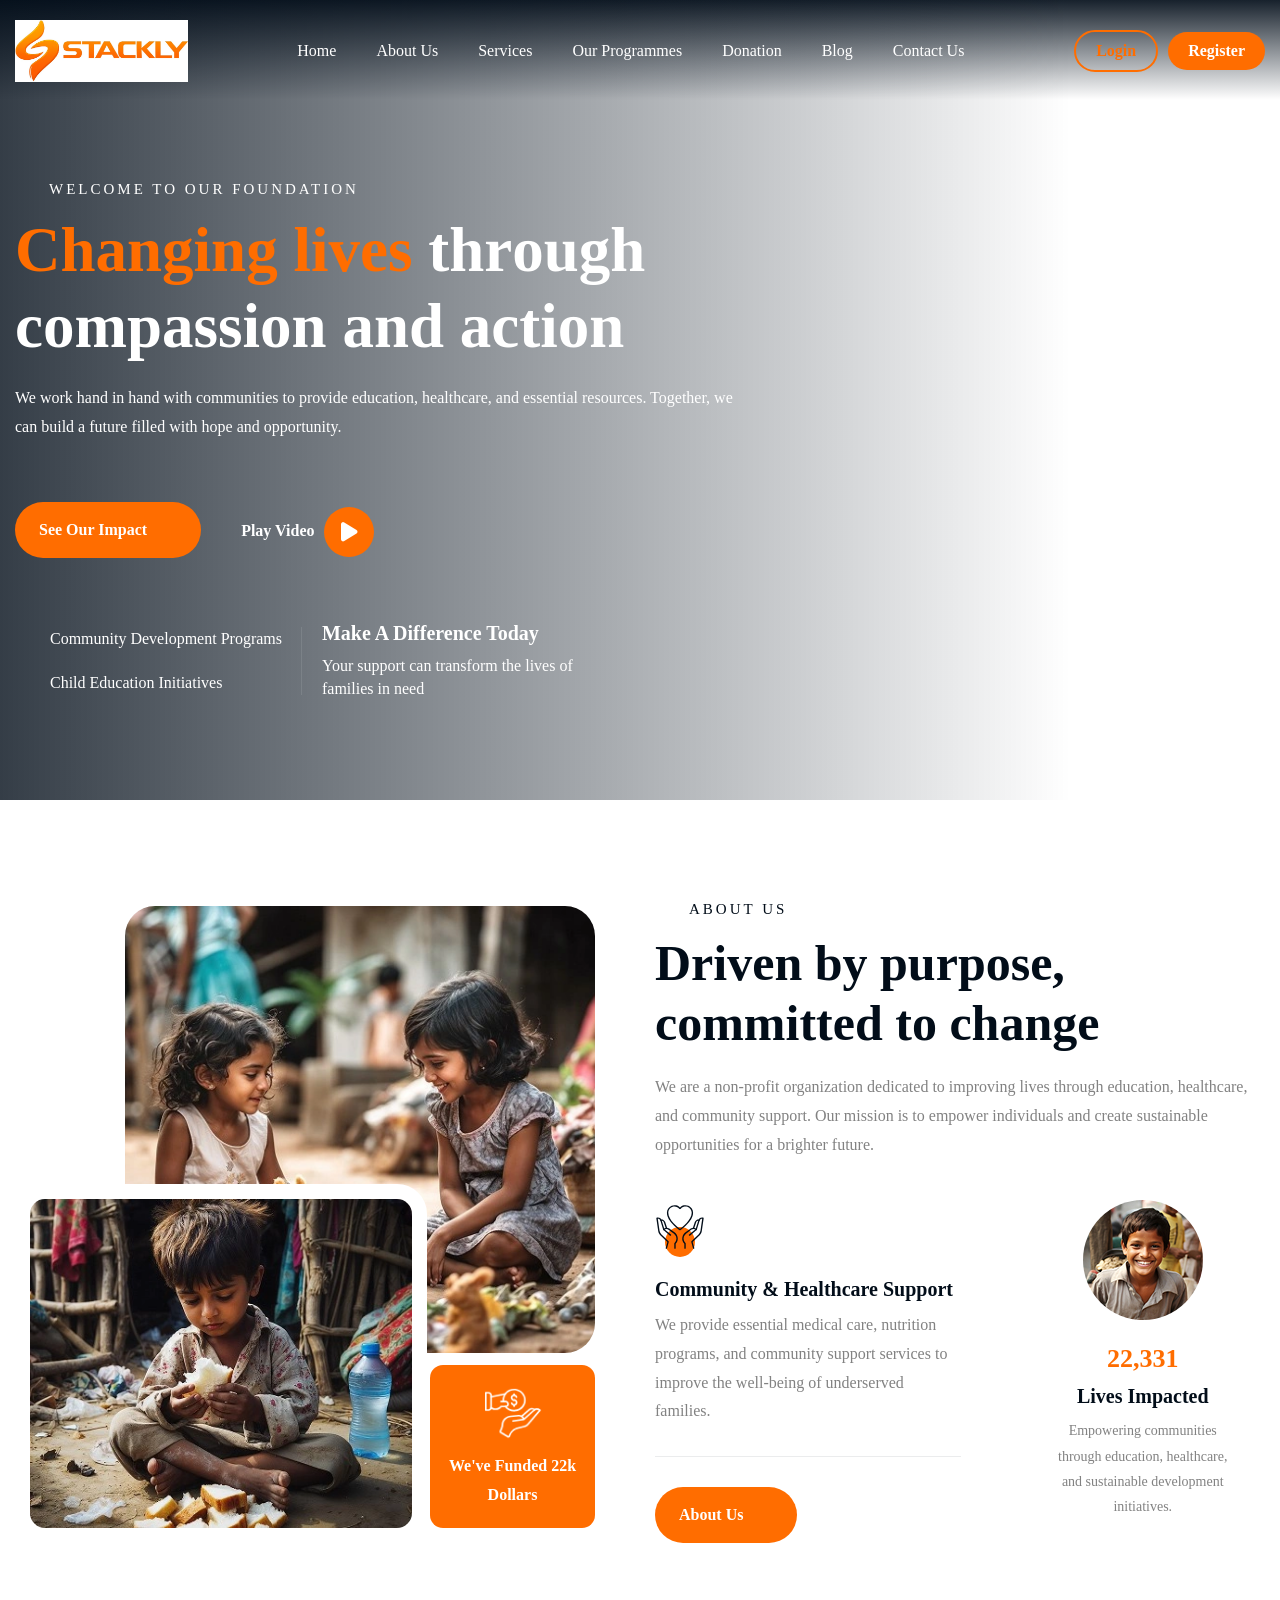
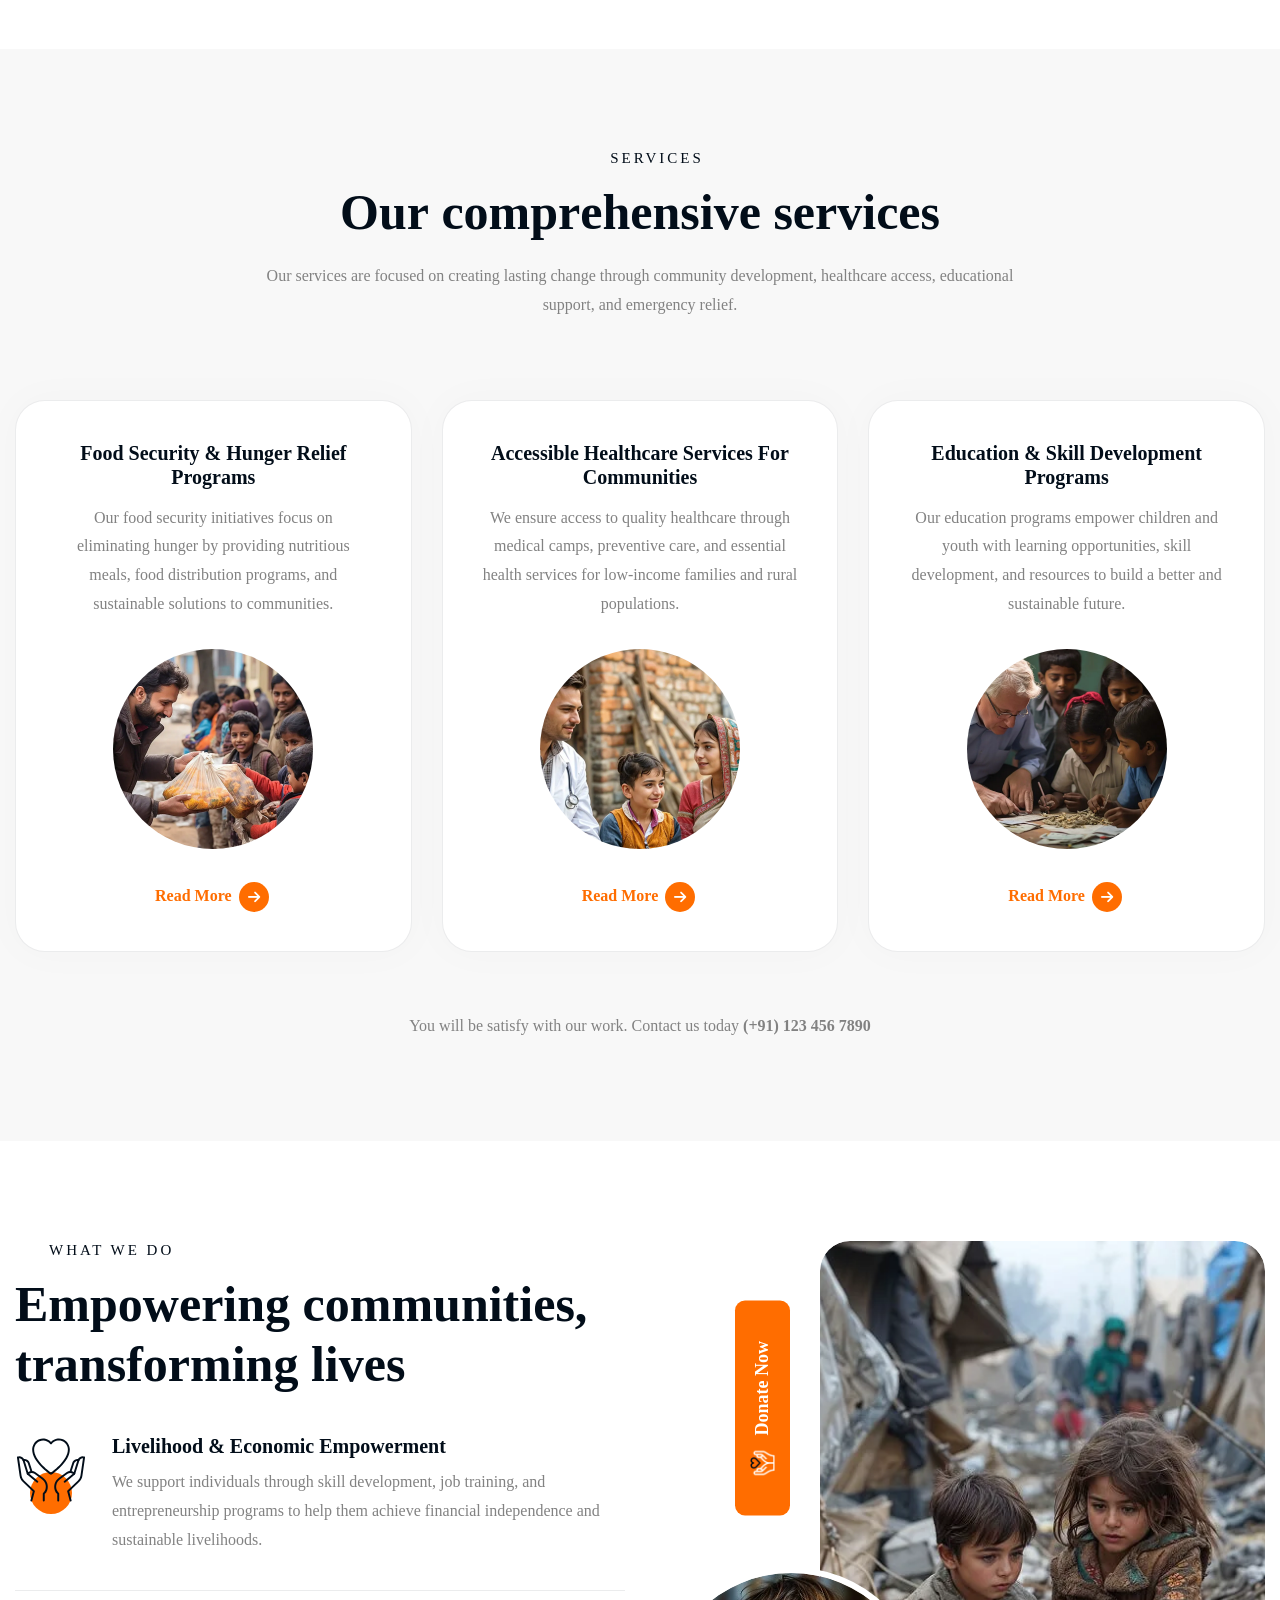
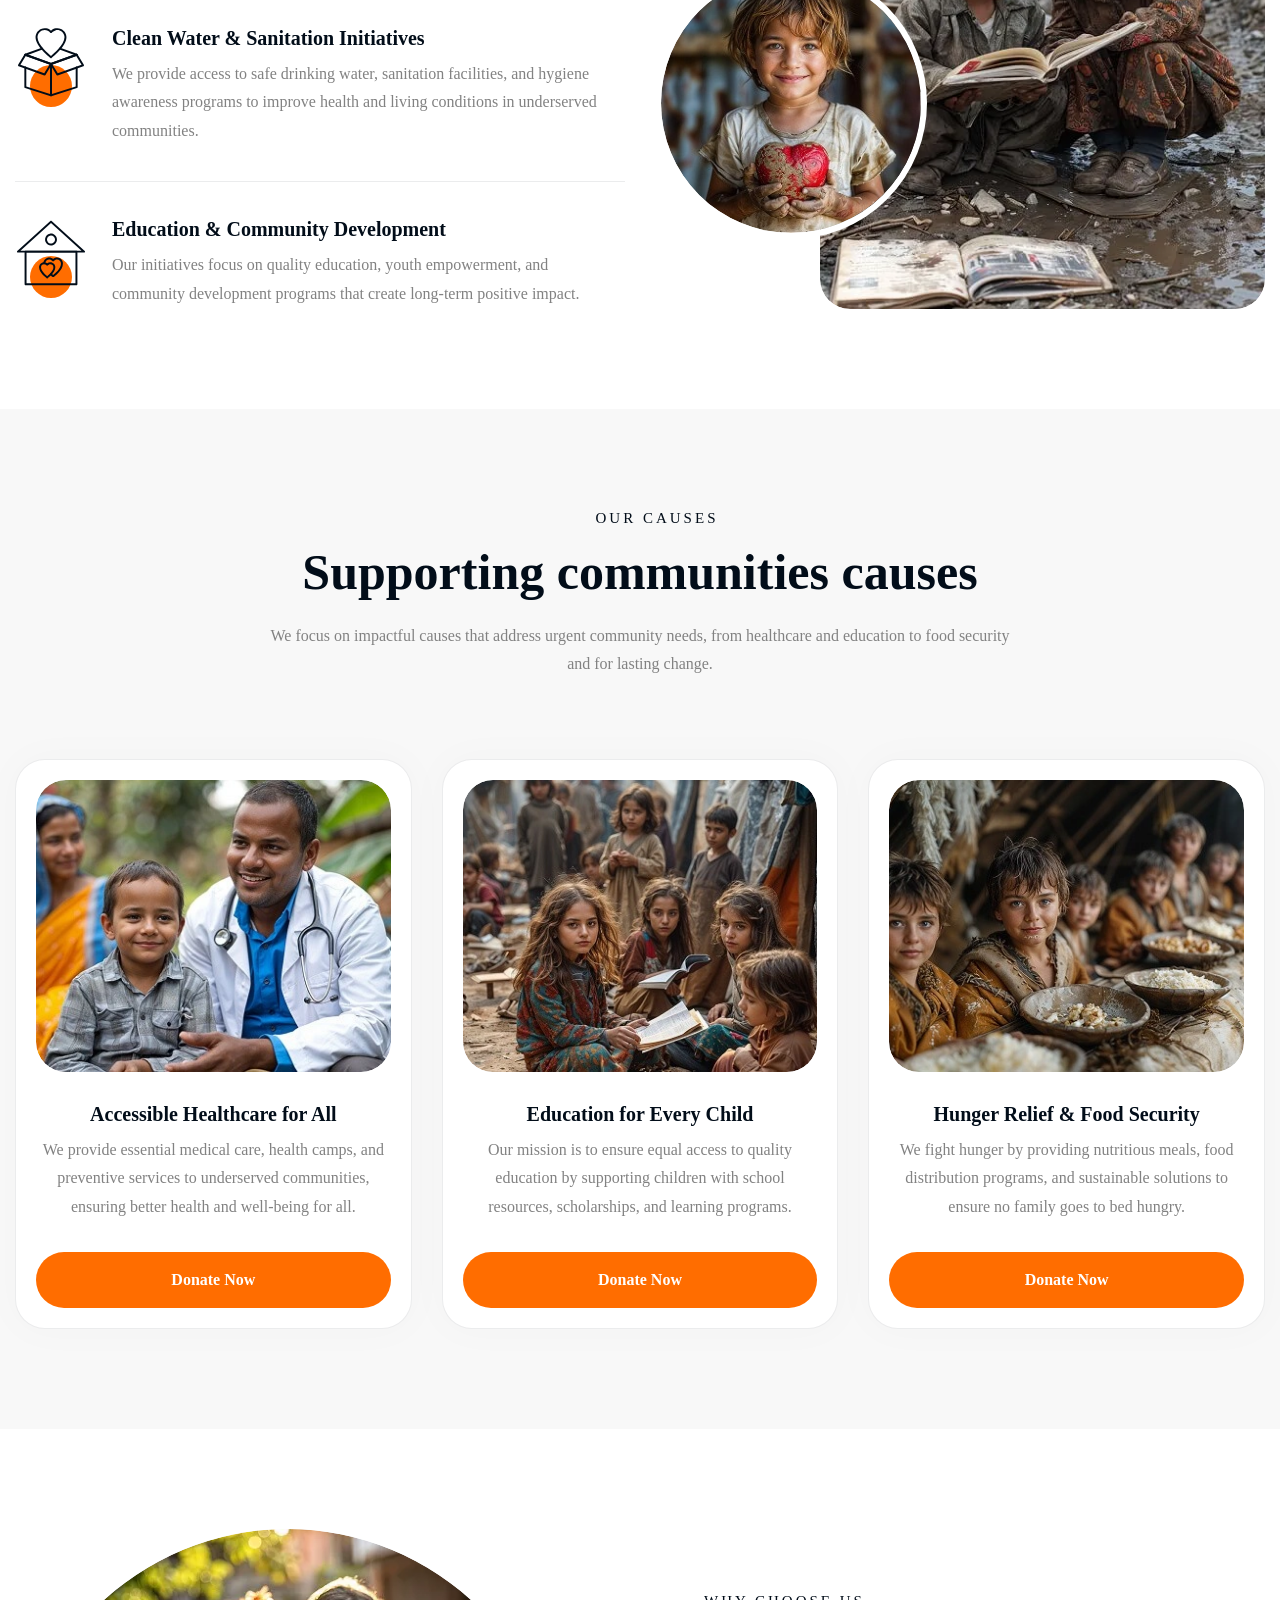
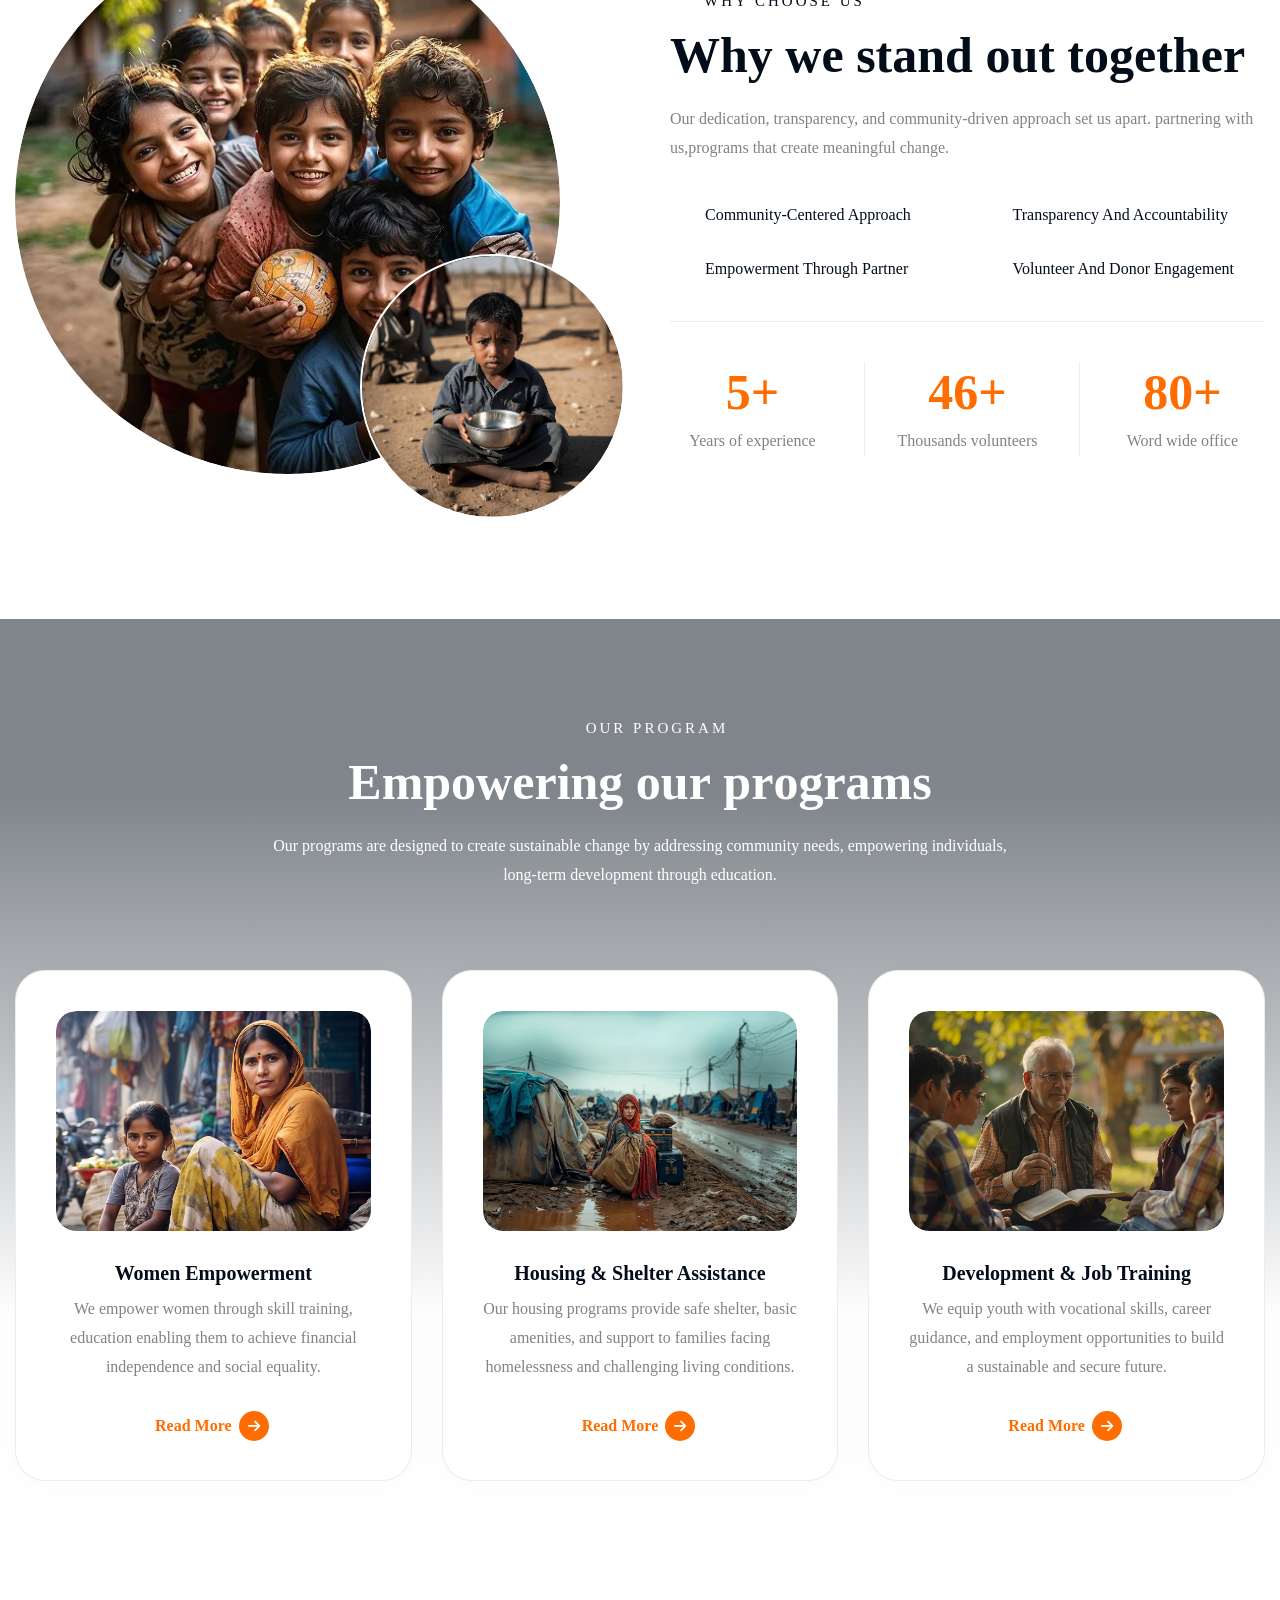
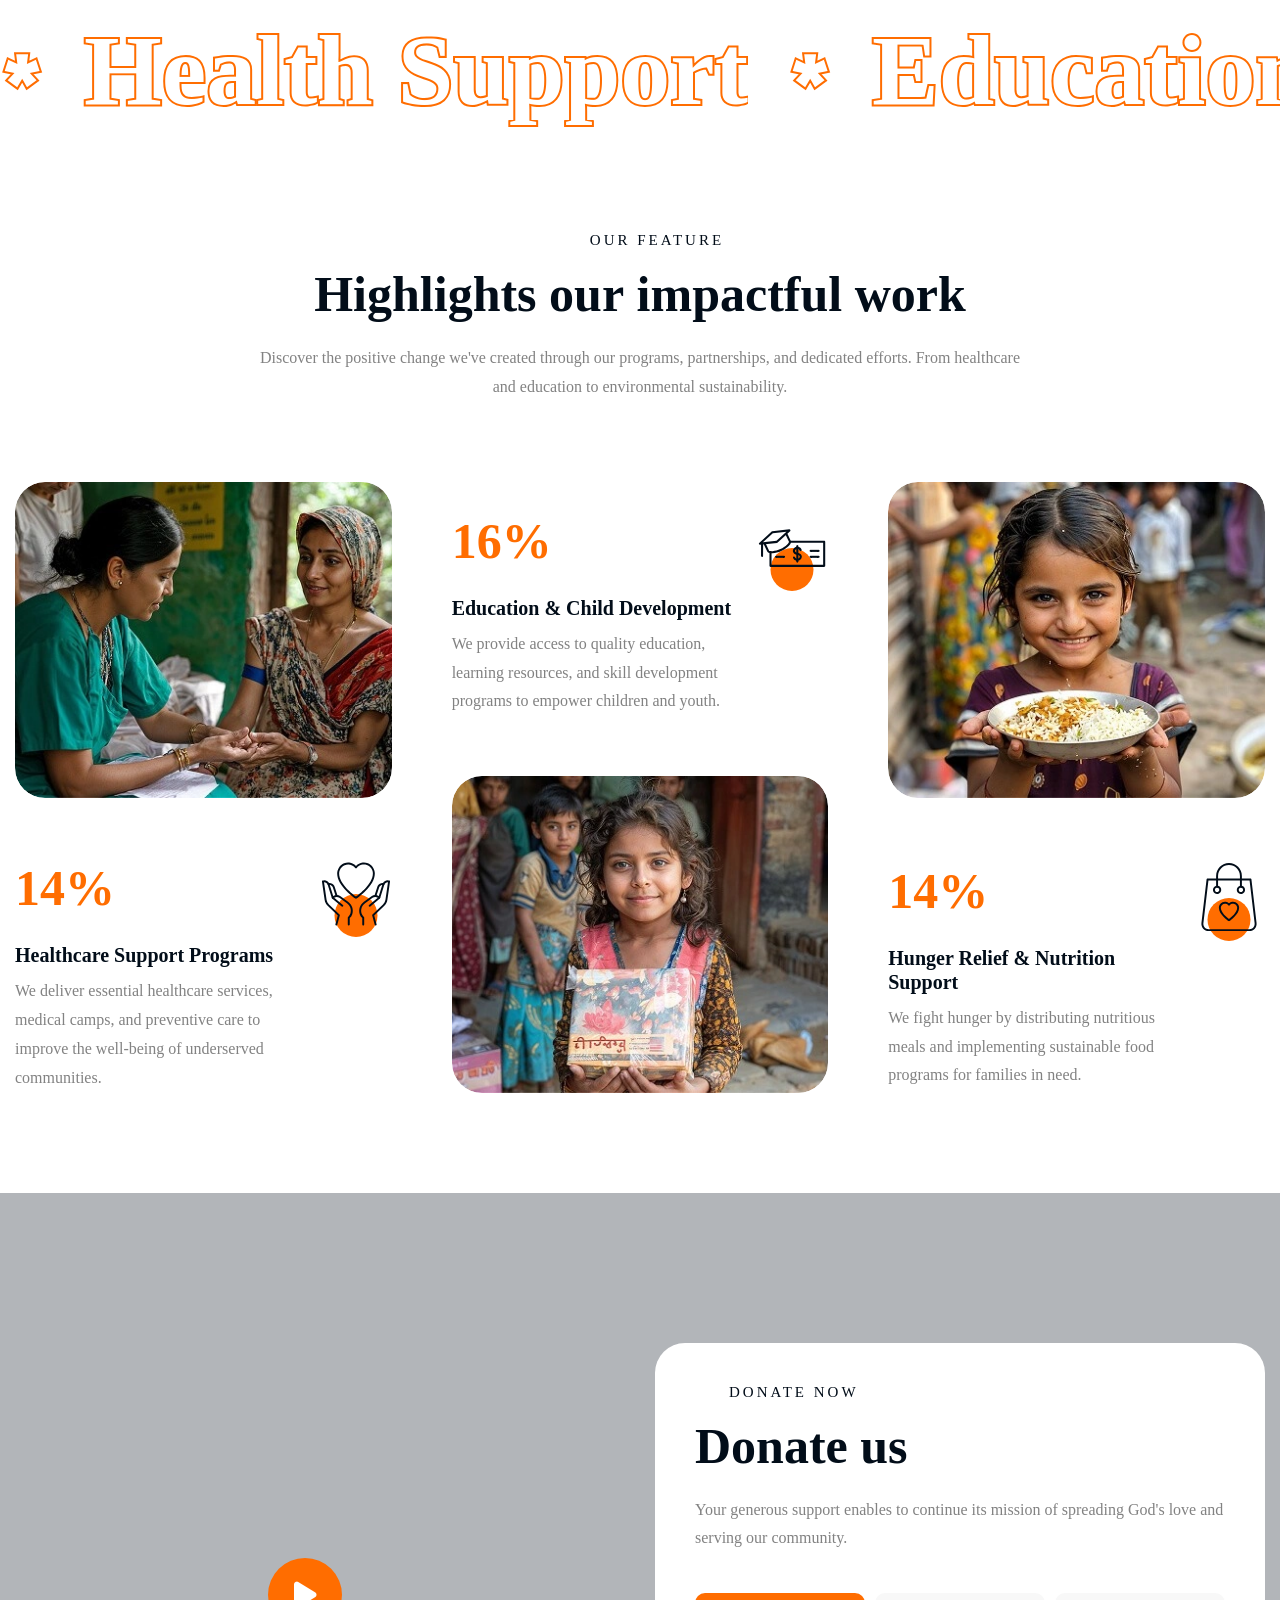
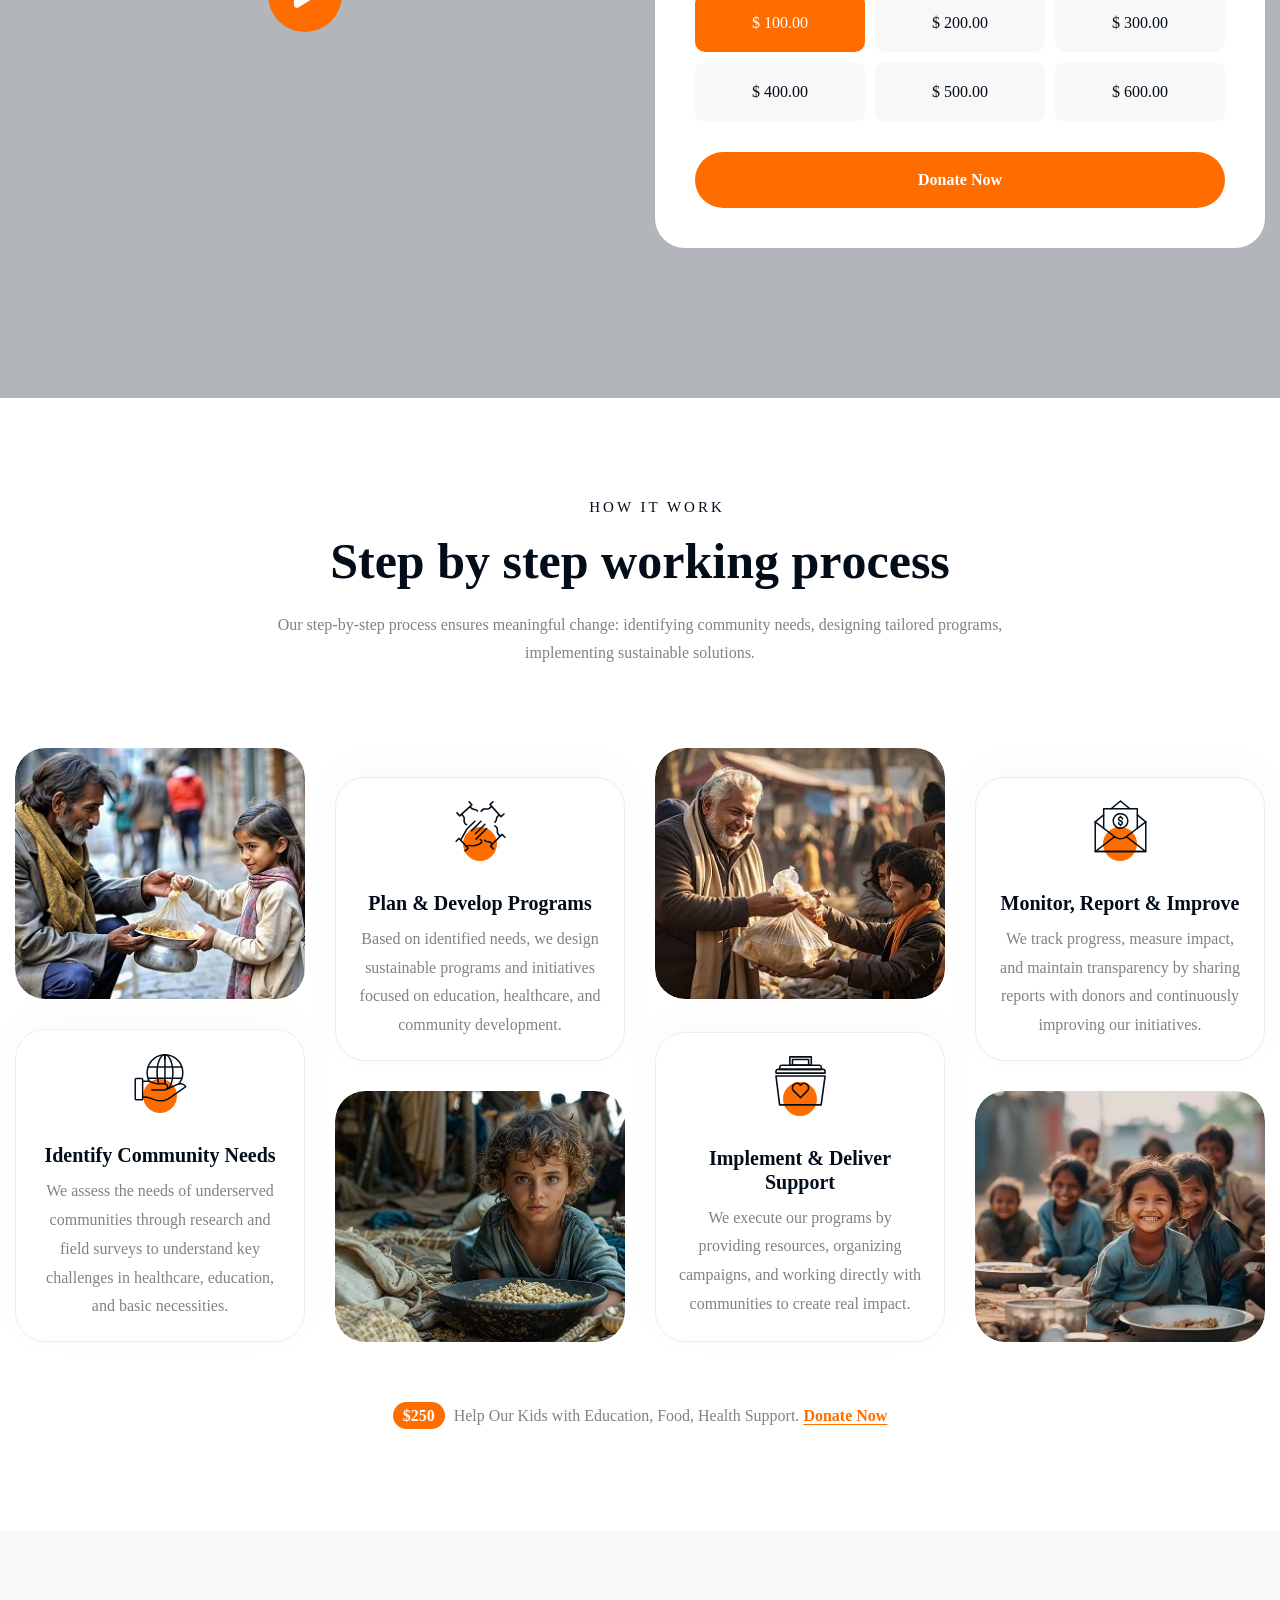
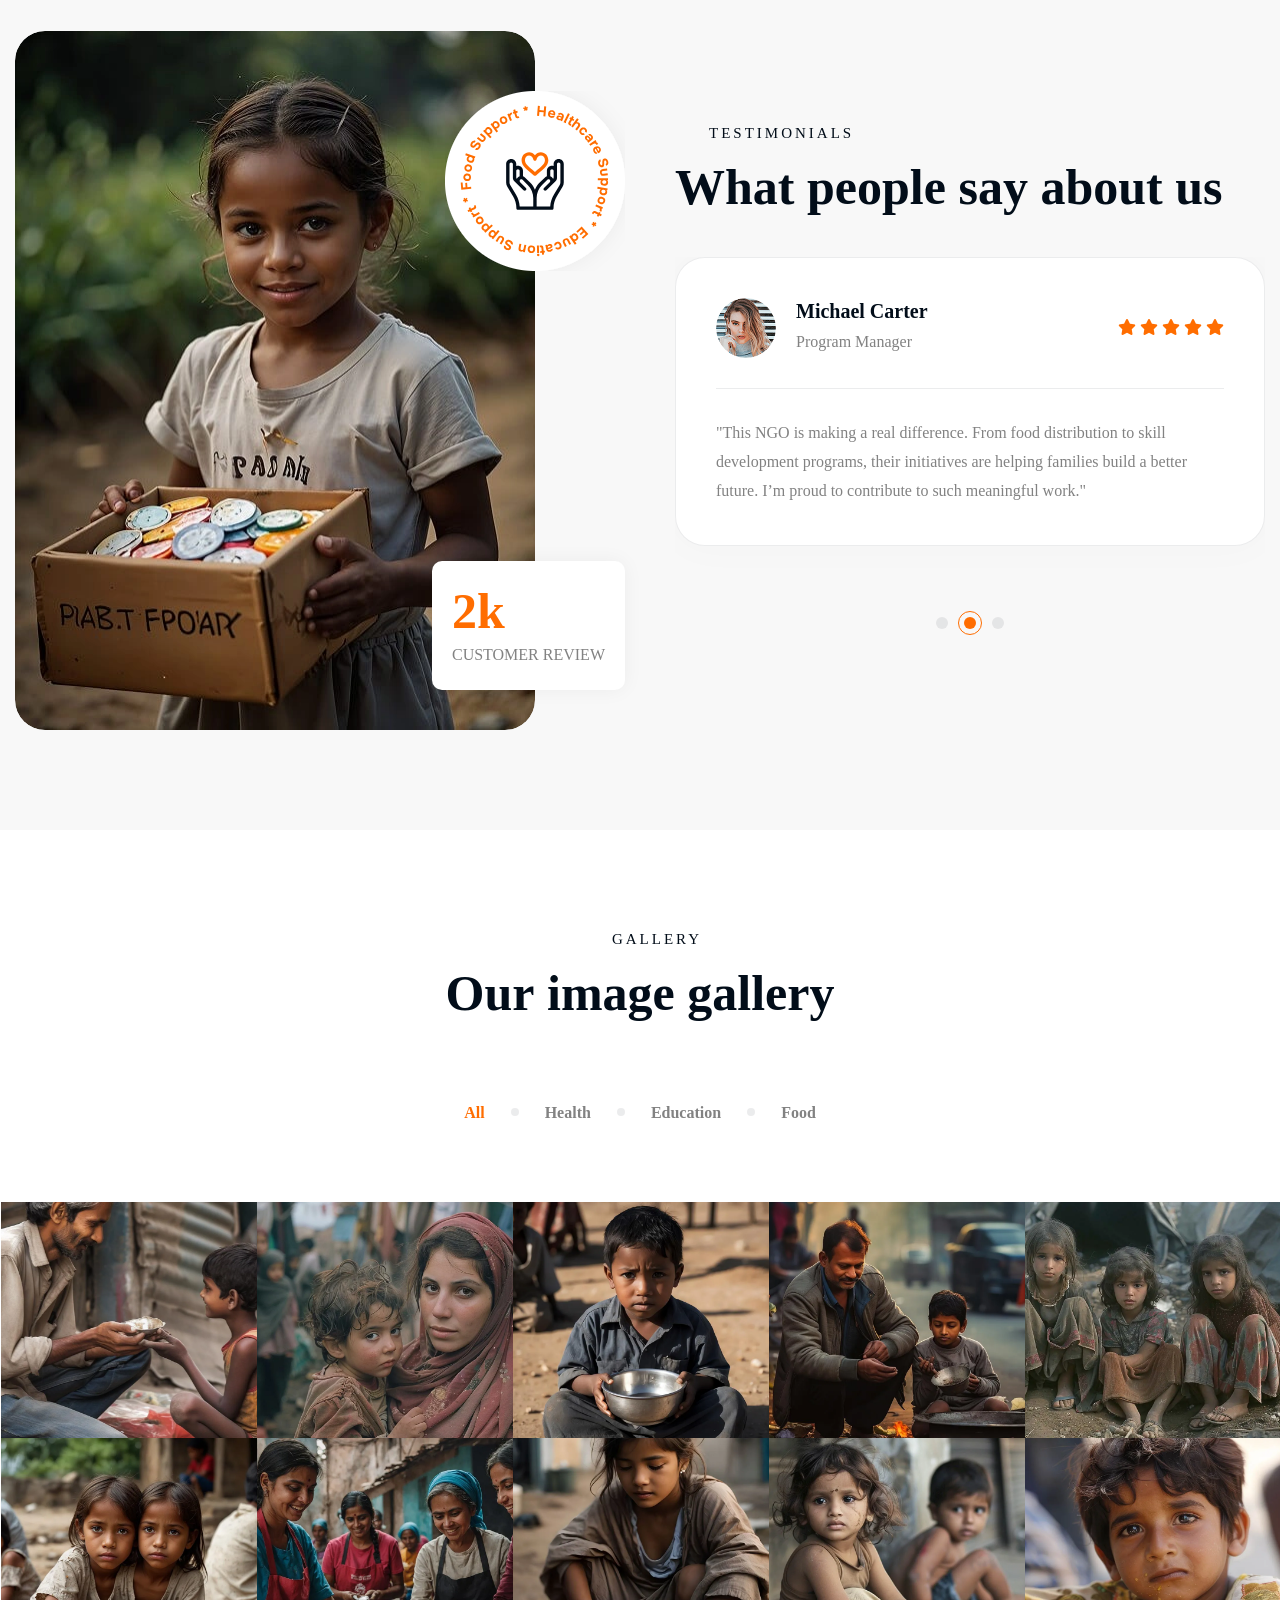
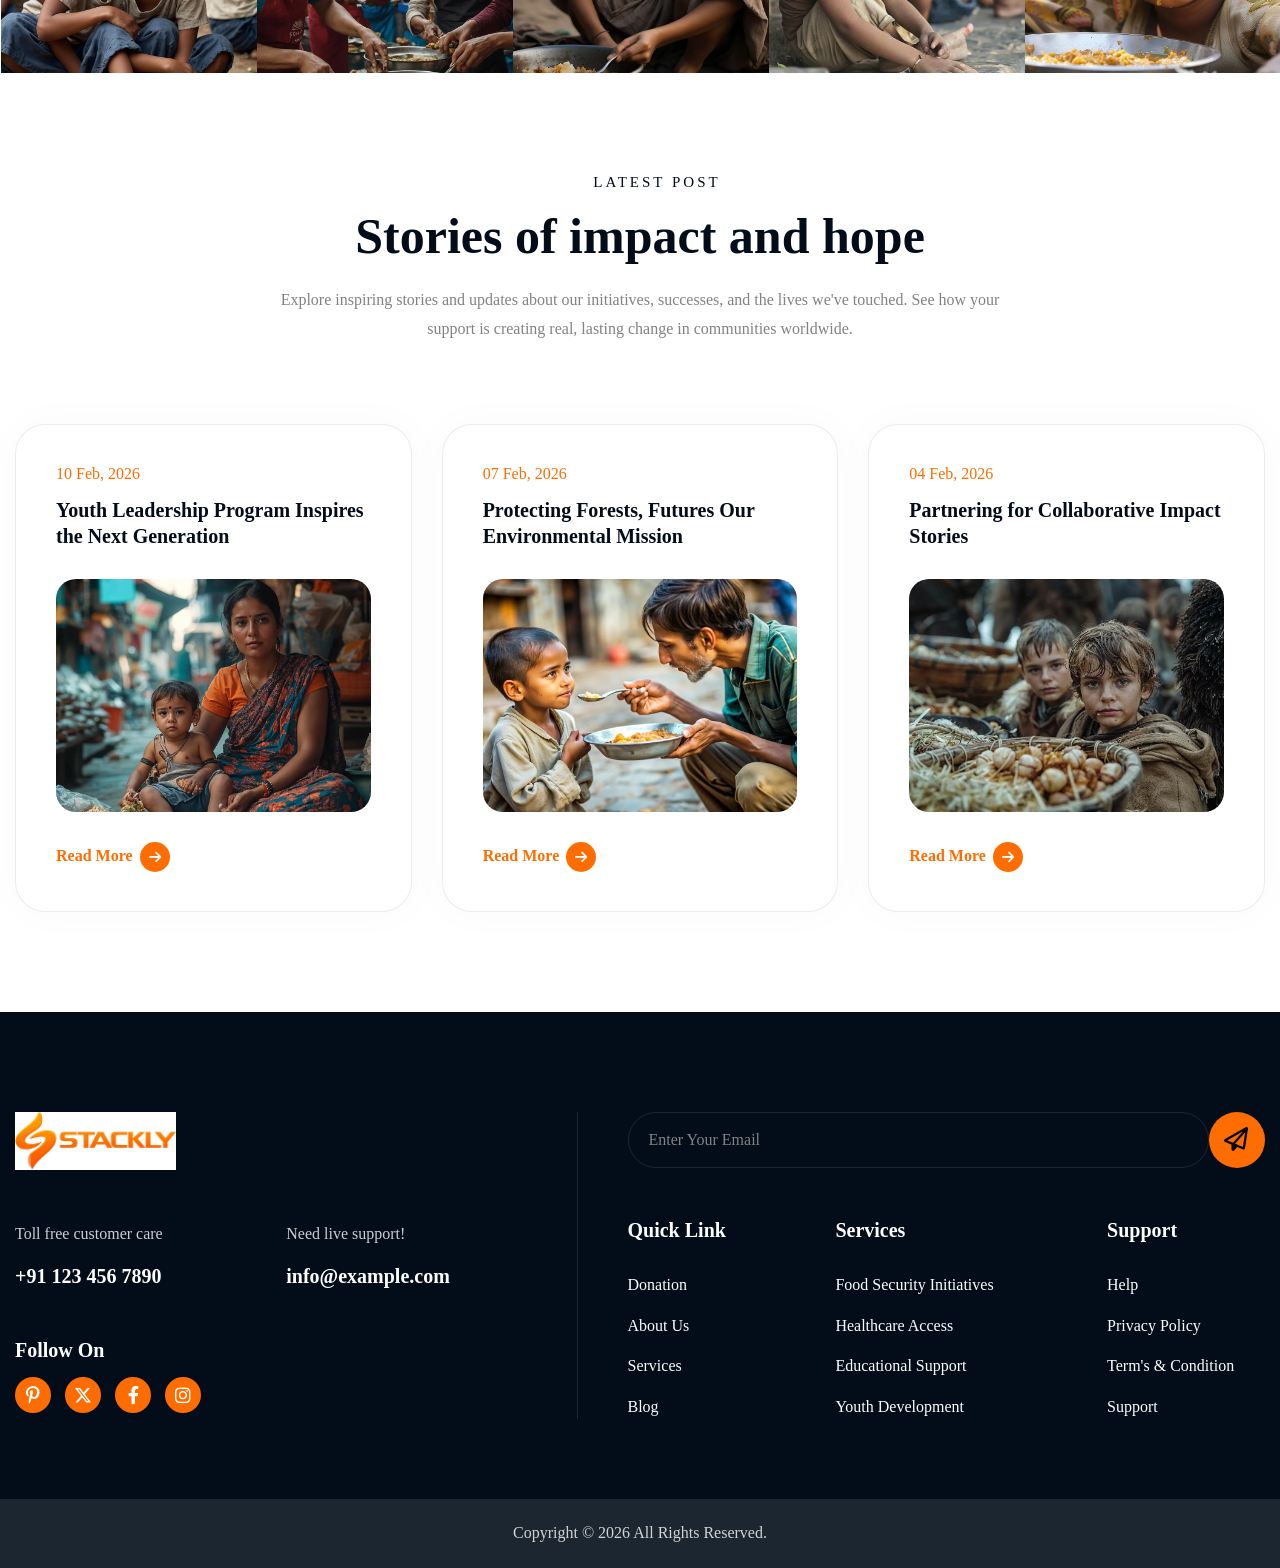
==== commit 3b230382: "Add files via upload" ====
--- a/index.html
+++ b/index.html
@@ -57,7 +57,7 @@
         </div>
 
         <div class="loader-text">
-            <img src="images/logo.png" alt="Hope Foundation Logo" style="width:180px; margin-bottom:10px;">
+            <img src="images/logo.webp" alt="Hope Foundation Logo" style="width:180px; margin-bottom:10px;">
             <h2 class="loader-title">HOPE FOUNDATION</h2>
             <p class="loader-subtitle">Making a Difference Together</p>
         </div>
@@ -77,7 +77,7 @@
 				<div class="container">
 					<!-- Logo Start -->
 					<a class="navbar-brand" href="index.html">
-						<img src="images/logo.png" alt="Logo">
+						<img src="images/logo.webp" alt="Logo">
 					</a>
 					<!-- Logo End -->
 
@@ -188,7 +188,7 @@
                         <!-- About Image 1 Start -->
                         <div class="about-img-1">
                             <figure class="image-anime">
-                                <img src="images/about-img-1.jpg" alt="">
+                                <img src="images/about-img-1.webp" alt="">
                             </figure>
                         </div>
                         <!-- About Image 1 End -->
@@ -196,14 +196,14 @@
                         <!-- About Image 2 Start -->
                         <div class="about-img-2">
                             <figure class="image-anime">
-                                <img src="images/about-img-2.jpg" alt="">
+                                <img src="images/about-img-2.webp" alt="">
                             </figure>
                         </div>
                         <!-- About Image 2 End -->
 
                         <!-- Need Fund Box Start -->
                         <div class="need-fund-box">
-                            <img src="images/icon-funded-dollar.svg" alt="">
+                            <img src="images/icon-funded-dollar.webp" alt="">
                             <p>We've funded <span class="counter">75</span>k Dollars</p>
                         </div>
                         <!-- Need Fund Box End -->
@@ -228,7 +228,7 @@
                                 <!-- About Support Box Start -->
                                 <div class="about-support-box wow fadeInUp" data-wow-delay="0.4s">
                                     <div class="icon-box">
-                                        <img src="images/icon-about-support.svg" alt="">
+                                        <img src="images/icon-about-support.webp" alt="">
                                     </div>
                                     <!-- About Support Content Start -->
                                     <div class="about-support-content">
@@ -250,7 +250,7 @@
                             <div class="helped-fund-item">
                                 <div class="helped-fund-img">
                                     <figure class="image-anime">
-                                        <img src="images/helped-fund-img.jpg" alt="">
+                                        <img src="images/helped-fund-img.webp" alt="">
                                     </figure>
                                 </div>
                                 <div class="helped-fund-content">
@@ -295,7 +295,7 @@
                         </div>
                         <div class="service-image">
                             <figure class="image-anime">
-                                <img src="images/services-image-1.jpg" alt="">
+                                <img src="images/services-image-1.webp" alt="">
                             </figure>
                         </div>
                         <div class="service-btn">
@@ -314,7 +314,7 @@
                         </div>
                         <div class="service-image">
                             <figure class="image-anime">
-                                <img src="images/services-image-2.jpg" alt="">
+                                <img src="images/services-image-2.webp" alt="">
                             </figure>
                         </div>
                         <div class="service-btn">
@@ -333,7 +333,7 @@
                         </div>
                         <div class="service-image">
                             <figure class="image-anime">
-                                <img src="images/services-image-3.jpg" alt="">
+                                <img src="images/services-image-3.webp" alt="">
                             </figure>
                         </div>
                         <div class="service-btn">
@@ -374,7 +374,7 @@
                             <!-- What We Item Start -->
                             <div class="what-we-item wow fadeInUp" data-wow-delay="0.2s">
                                 <div class="icon-box">
-                                    <img src="images/icon-what-we-1.svg" alt="">
+                                    <img src="images/icon-what-we-1.webp" alt="">
                                 </div>
                                 <div class="what-we-item-content">
                                     <h3>Livelihood & Economic Empowerment</h3>
@@ -386,7 +386,7 @@
                             <!-- What We Item Start -->
                             <div class="what-we-item wow fadeInUp" data-wow-delay="0.4s">
                                 <div class="icon-box">
-                                    <img src="images/icon-what-we-2.svg" alt="">
+                                    <img src="images/icon-what-we-2.webp" alt="">
                                 </div>
                                 <div class="what-we-item-content">
                                     <h3>Clean Water & Sanitation Initiatives</h3>
@@ -398,7 +398,7 @@
                             <!-- What We Item Start -->
                             <div class="what-we-item wow fadeInUp" data-wow-delay="0.6s">
                                 <div class="icon-box">
-                                    <img src="images/icon-what-we-3.svg" alt="">
+                                    <img src="images/icon-what-we-3.webp" alt="">
                                 </div>
                                 <div class="what-we-item-content">
                                     <h3>Education & Community Development</h3>
@@ -417,7 +417,7 @@
                         <!-- What We Do Image 1 Start -->
                         <div class="what-we-do-img-1">
                             <figure class="image-anime reveal">
-                                <img src="images/what-we-do-image-1.jpg" alt="">
+                                <img src="images/what-we-do-image-1.webp" alt="">
                             </figure>
                         </div>
                         <!-- What We Do Image 1 End -->
@@ -425,14 +425,14 @@
                         <!-- What We Do Image 2 Start -->
                         <div class="what-we-do-img-2">
                             <figure class="image-anime">
-                                <img src="images/what-we-do-image-2.jpg" alt="">
+                                <img src="images/what-we-do-image-2.webp" alt="">
                             </figure>
                         </div>
                         <!-- What We Do Image 2 End -->
 
                         <!-- Donate Now Box Start -->
                         <div class="donate-now-box">
-                            <a href="404.html"><img src="images/icon-donate-now.svg" alt="">donate now</a>
+                            <a href="404.html"><img src="images/icon-donate-now.webp" alt="">donate now</a>
                         </div>
                         <!-- Donate Now Box End -->
                     </div>
@@ -464,7 +464,7 @@
                     <div class="causes-item wow fadeInUp">
                         <div class="causes-image">
                             <figure class="image-anime">
-                                <img src="images/causes-img-1.jpg" alt="">
+                                <img src="images/causes-img-1.webp" alt="">
                             </figure>
                         </div>
                         <div class="causes-body">
@@ -485,7 +485,7 @@
                     <div class="causes-item wow fadeInUp" data-wow-delay="0.2s">
                         <div class="causes-image">
                             <figure class="image-anime">
-                                <img src="images/causes-img-2.jpg" alt="">
+                                <img src="images/causes-img-2.webp" alt="">
                             </figure>
                         </div>
                         <div class="causes-body">
@@ -506,7 +506,7 @@
                     <div class="causes-item wow fadeInUp" data-wow-delay="0.4s">
                         <div class="causes-image">
                             <figure class="image-anime">
-                                <img src="images/causes-img-3.jpg" alt="">
+                                <img src="images/causes-img-3.webp" alt="">
                             </figure>
                         </div>
                         <div class="causes-body">
@@ -535,12 +535,12 @@
                     <div class="why-choose-images">
                         <div class="why-choose-image-1">
                             <figure class="image-anime">
-                                <img src="images/why-choose-img-1.jpg" alt="">
+                                <img src="images/why-choose-img-1.webp" alt="">
                             </figure>
                         </div>
                         <div class="why-choose-image-2">
                             <figure class="image-anime">
-                                <img src="images/why-choose-img-2.jpg" alt="">
+                                <img src="images/why-choose-img-2.webp" alt="">
                             </figure>
                         </div>
                     </div>
@@ -623,7 +623,7 @@
                         <div class="program-image">
                             <a href="404.html" data-cursor-text="View">
                                 <figure class="image-anime">
-                                    <img src="images/program-1.jpg" alt="">
+                                    <img src="images/program-1.webp" alt="">
                                 </figure>
                             </a>
                         </div>
@@ -646,7 +646,7 @@
                         <div class="program-image">
                             <a href="404.html" data-cursor-text="View">
                                 <figure class="image-anime">
-                                    <img src="images/program-2.jpg" alt="">
+                                    <img src="images/program-2.webp" alt="">
                                 </figure>
                             </a>
                         </div>
@@ -669,7 +669,7 @@
                         <div class="program-image">
                             <a href="404.html" data-cursor-text="View">
                                 <figure class="image-anime">
-                                    <img src="images/program-3.jpg" alt="">
+                                    <img src="images/program-3.webp" alt="">
                                 </figure>
                             </a>
                         </div>
@@ -694,21 +694,21 @@
     <div class="scrolling-ticker">
         <div class="scrolling-ticker-box">
             <div class="scrolling-content">
-                <span><img src="images/icon-asterisk.svg" alt="">Health Support</span>
-                <span><img src="images/icon-asterisk.svg" alt="">Education Support</span>
-                <span><img src="images/icon-asterisk.svg" alt="">Food Support</span>
-                <span><img src="images/icon-asterisk.svg" alt="">Health Support</span>
-                <span><img src="images/icon-asterisk.svg" alt="">Education Support</span>
-                <span><img src="images/icon-asterisk.svg" alt="">Food Support</span>
+                <span><img src="images/icon-asterisk.webp" alt="">Health Support</span>
+                <span><img src="images/icon-asterisk.webp" alt="">Education Support</span>
+                <span><img src="images/icon-asterisk.webp" alt="">Food Support</span>
+                <span><img src="images/icon-asterisk.webp" alt="">Health Support</span>
+                <span><img src="images/icon-asterisk.webp" alt="">Education Support</span>
+                <span><img src="images/icon-asterisk.webp" alt="">Food Support</span>
             </div>
 
             <div class="scrolling-content">
-                <span><img src="images/icon-asterisk.svg" alt="">Health Support</span>
-                <span><img src="images/icon-asterisk.svg" alt="">Education Support</span>
-                <span><img src="images/icon-asterisk.svg" alt="">Food Support</span>
-                <span><img src="images/icon-asterisk.svg" alt="">Health Support</span>
-                <span><img src="images/icon-asterisk.svg" alt="">Education Support</span>
-                <span><img src="images/icon-asterisk.svg" alt="">Food Support</span>
+                <span><img src="images/icon-asterisk.webp" alt="">Health Support</span>
+                <span><img src="images/icon-asterisk.webp" alt="">Education Support</span>
+                <span><img src="images/icon-asterisk.webp" alt="">Food Support</span>
+                <span><img src="images/icon-asterisk.webp" alt="">Health Support</span>
+                <span><img src="images/icon-asterisk.webp" alt="">Education Support</span>
+                <span><img src="images/icon-asterisk.webp" alt="">Food Support</span>
             </div>
         </div>
     </div>
@@ -738,7 +738,7 @@
                             <!-- Our Features Image Start -->
                             <div class="our-features-image">
                                 <figure class="image-anime reveal">
-                                    <img src="images/our-features-img-1.jpg" alt="">
+                                    <img src="images/our-features-img-1.webp" alt="">
                                 </figure>
                             </div>
                             <!-- Our Features Image End -->
@@ -751,7 +751,7 @@
                                     <p>We deliver essential healthcare services, medical camps, and preventive care to improve the well-being of underserved communities.</p>
                                 </div>
                                 <div class="icon-box">
-                                    <img src="images/icon-our-features-1.svg" alt="">
+                                    <img src="images/icon-our-features-1.webp" alt="">
                                 </div>
                             </div>
                             <!-- Our Features Content End -->
@@ -763,7 +763,7 @@
                             <!-- Our Features Image Start -->
                             <div class="our-features-image">
                                 <figure class="image-anime reveal">
-                                    <img src="images/our-features-img-2.jpg" alt="">
+                                    <img src="images/our-features-img-2.webp" alt="">
                                 </figure>
                             </div>
                             <!-- Our Features Image End -->
@@ -776,7 +776,7 @@
                                     <p> We provide access to quality education, learning resources, and skill development programs to empower children and youth.</p>
                                 </div>
                                 <div class="icon-box">
-                                    <img src="images/icon-our-features-2.svg" alt="">
+                                    <img src="images/icon-our-features-2.webp" alt="">
                                 </div>
                             </div>
                             <!-- Our Features Content End -->
@@ -788,7 +788,7 @@
                             <!-- Our Features Image Start -->
                             <div class="our-features-image">
                                 <figure class="image-anime reveal">
-                                    <img src="images/our-features-img-3.jpg" alt="">
+                                    <img src="images/our-features-img-3.webp" alt="">
                                 </figure>
                             </div>
                             <!-- Our Features Image End -->
@@ -801,7 +801,7 @@
                                     <p> We fight hunger by distributing nutritious meals and implementing sustainable food programs for families in need.</p>
                                 </div>
                                 <div class="icon-box">
-                                    <img src="images/icon-our-features-3.svg" alt="">
+                                    <img src="images/icon-our-features-3.webp" alt="">
                                 </div>
                             </div>
                             <!-- Our Features Content End -->
@@ -915,7 +915,7 @@
                             <!-- How It Work Image Start -->
                             <div class="how-it-work-image">
                                 <figure class="image-anime reveal">
-                                    <img src="images/how-it-work-img-1.jpg" alt="">
+                                    <img src="images/how-it-work-img-1.webp" alt="">
                                 </figure>
                             </div>
                             <!-- How It Work Image End -->
@@ -923,7 +923,7 @@
                             <!-- How It Work Content Start -->
                             <div class="how-it-work-content wow fadeInUp" data-wow-delay="0.4s">
                                 <div class="icon-box">
-                                    <img src="images/icon-how-it-work-1.svg" alt="">
+                                    <img src="images/icon-how-it-work-1.webp" alt="">
                                 </div>
                                 <div class="how-it-work-body">
                                     <h3>Identify Community Needs</h3>
@@ -939,7 +939,7 @@
                             <!-- How It Work Image Start -->
                             <div class="how-it-work-image">
                                 <figure class="image-anime reveal">
-                                    <img src="images/how-it-work-img-2.jpg" alt="">
+                                    <img src="images/how-it-work-img-2.webp" alt="">
                                 </figure>
                             </div>
                             <!-- How It Work Image End -->
@@ -947,7 +947,7 @@
                             <!-- How It Work Content Start -->
                             <div class="how-it-work-content wow fadeInUp" data-wow-delay="0.4s">
                                 <div class="icon-box">
-                                    <img src="images/icon-how-it-work-2.svg" alt="">
+                                    <img src="images/icon-how-it-work-2.webp" alt="">
                                 </div>
                                 <div class="how-it-work-body">
                                     <h3>Plan & Develop Programs</h3>
@@ -963,7 +963,7 @@
                             <!-- How It Work Image Start -->
                             <div class="how-it-work-image">
                                 <figure class="image-anime reveal">
-                                    <img src="images/how-it-work-img-3.jpg" alt="">
+                                    <img src="images/how-it-work-img-3.webp" alt="">
                                 </figure>
                             </div>
                             <!-- How It Work Image End -->
@@ -971,7 +971,7 @@
                             <!-- How It Work Content Start -->
                             <div class="how-it-work-content wow fadeInUp" data-wow-delay="0.6s">
                                 <div class="icon-box">
-                                    <img src="images/icon-how-it-work-3.svg" alt="">
+                                    <img src="images/icon-how-it-work-3.webp" alt="">
                                 </div>
                                 <div class="how-it-work-body">
                                     <h3>Implement & Deliver Support</h3>
@@ -987,7 +987,7 @@
                             <!-- How It Work Image Start -->
                             <div class="how-it-work-image">
                                 <figure class="image-anime reveal">
-                                    <img src="images/how-it-work-img-4.jpg" alt="">
+                                    <img src="images/how-it-work-img-4.webp" alt="">
                                 </figure>
                             </div>
                             <!-- How It Work Image End -->
@@ -995,7 +995,7 @@
                             <!-- How It Work Content Start -->
                             <div class="how-it-work-content wow fadeInUp" data-wow-delay="0.6s">
                                 <div class="icon-box">
-                                    <img src="images/icon-how-it-work-4.svg" alt="">
+                                    <img src="images/icon-how-it-work-4.webp" alt="">
                                 </div>
                                 <div class="how-it-work-body">
                                     <h3>Monitor, Report & Improve</h3>
@@ -1030,13 +1030,13 @@
                     <div class="testimonials-image">
                         <div class="testimonials-img">
                             <figure class="image-anime reveal">
-                                <img src="images/testimonials-image.jpg" alt="">
+                                <img src="images/testimonials-image.webp" alt="">
                             </figure>
                         </div>
 
                         <div class="helthcare-support-circle">
                             <a href="contact.html">
-                                <img src="images/healthcare-support-circle.svg" alt="">
+                                <img src="images/healthcare-support-circle.webp" alt="">
                             </a>
                         </div>
 
@@ -1073,7 +1073,7 @@
                                                     <!-- Author Image Start -->
                                                     <div class="author-image">
                                                         <figure class="image-anime">
-                                                            <img src="images/author-1.jpg" alt="">
+                                                            <img src="images/author-1.webp" alt="">
                                                         </figure>
                                                     </div>    
                                                     <!-- Author Image End -->
@@ -1122,7 +1122,7 @@
                                                     <!-- Author Image Start -->
                                                     <div class="author-image">
                                                         <figure class="image-anime">
-                                                            <img src="images/author-2.jpg" alt="">
+                                                            <img src="images/author-2.webp" alt="">
                                                         </figure>
                                                     </div>    
                                                     <!-- Author Image End -->
@@ -1171,7 +1171,7 @@
                                                     <!-- Author Image Start -->
                                                     <div class="author-image">
                                                         <figure class="image-anime">
-                                                            <img src="images/author-3.jpg" alt="">
+                                                            <img src="images/author-3.webp" alt="">
                                                         </figure>
                                                     </div>    
                                                     <!-- Author Image End -->
@@ -1255,7 +1255,7 @@
                         <!-- Gallery Item Box Start -->
                         <div class="gallery-item-box health food">
                             <figure class="image-anime">
-                                <img src="images/gallery-1.jpg" alt="">
+                                <img src="images/gallery-1.webp" alt="">
                             </figure>
                         </div>
                         <!-- Gallery Item Box End -->
@@ -1263,7 +1263,7 @@
                         <!-- Gallery Item Box Start -->
                         <div class="gallery-item-box food">
                             <figure class="image-anime">
-                                <img src="images/gallery-2.jpg" alt="">
+                                <img src="images/gallery-2.webp" alt="">
                             </figure>
                         </div>
                         <!-- Gallery Item Box End -->
@@ -1271,7 +1271,7 @@
                         <!-- Gallery Item Box Start -->
                         <div class="gallery-item-box food education">
                             <figure class="image-anime">
-                                <img src="images/gallery-3.jpg" alt="">
+                                <img src="images/gallery-3.webp" alt="">
                             </figure>
                         </div>
                         <!-- Gallery Item Box End -->
@@ -1279,7 +1279,7 @@
                         <!-- Gallery Item Box Start -->
                         <div class="gallery-item-box health education">
                             <figure class="image-anime">
-                                <img src="images/gallery-4.jpg" alt="">
+                                <img src="images/gallery-4.webp" alt="">
                             </figure>
                         </div>
                         <!-- Gallery Item Box End -->
@@ -1287,7 +1287,7 @@
                         <!-- Gallery Item Box Start -->
                         <div class="gallery-item-box health">
                             <figure class="image-anime">
-                                <img src="images/gallery-5.jpg" alt="">
+                                <img src="images/gallery-5.webp" alt="">
                             </figure>
                         </div>
                         <!-- Gallery Item Box End -->
@@ -1295,7 +1295,7 @@
                         <!-- Gallery Item Box Start -->
                         <div class="gallery-item-box food education">
                             <figure class="image-anime">
-                                <img src="images/gallery-6.jpg" alt="">
+                                <img src="images/gallery-6.webp" alt="">
                             </figure>
                         </div>
                         <!-- Gallery Item Box End -->
@@ -1303,7 +1303,7 @@
                         <!-- Gallery Item Box Start -->
                         <div class="gallery-item-box health">
                             <figure class="image-anime">
-                                <img src="images/gallery-7.jpg" alt="">
+                                <img src="images/gallery-7.webp" alt="">
                             </figure>
                         </div>
                         <!-- Gallery Item Box End -->
@@ -1311,7 +1311,7 @@
                         <!-- Gallery Item Box Start -->
                         <div class="gallery-item-box food">
                             <figure class="image-anime">
-                                <img src="images/gallery-8.jpg" alt="">
+                                <img src="images/gallery-8.webp" alt="">
                             </figure>
                         </div>
                         <!-- Gallery Item Box End -->
@@ -1319,7 +1319,7 @@
                         <!-- Gallery Item Box Start -->
                         <div class="gallery-item-box education">
                             <figure class="image-anime">
-                                <img src="images/gallery-9.jpg" alt="">
+                                <img src="images/gallery-9.webp" alt="">
                             </figure>
                         </div>
                         <!-- Gallery Item Box End -->
@@ -1327,7 +1327,7 @@
                         <!-- Gallery Item Box Start -->
                         <div class="gallery-item-box health education">
                             <figure class="image-anime">
-                                <img src="images/gallery-10.jpg" alt="">
+                                <img src="images/gallery-10.webp" alt="">
                             </figure>
                         </div>
                         <!-- Gallery Item Box End -->
@@ -1380,7 +1380,7 @@
                         <div class="post-featured-image">
                             <a href="404.html" data-cursor-text="View">
                                 <figure class="image-anime">
-                                    <img src="images/post-1.jpg" alt="">
+                                    <img src="images/post-1.webp" alt="">
                                 </figure>
                             </a>
                         </div>
@@ -1420,7 +1420,7 @@
                         <div class="post-featured-image">
                             <a href="404.html" data-cursor-text="View">
                                 <figure class="image-anime">
-                                    <img src="images/post-2.jpg" alt="">
+                                    <img src="images/post-2.webp" alt="">
                                 </figure>
                             </a>
                         </div>
@@ -1460,7 +1460,7 @@
                         <div class="post-featured-image">
                             <a href="404.html" data-cursor-text="View">
                                 <figure class="image-anime">
-                                    <img src="images/post-3.jpg" alt="">
+                                    <img src="images/post-3.webp" alt="">
                                 </figure>
                             </a>
                         </div>
@@ -1490,7 +1490,7 @@
                         <div class="footer-about">
                             <!-- Footer Logo Start -->
                             <div class="footer-logo">
-                                <img src="images/logo.png" alt="">
+                                <img src="images/logo.webp" alt="">
                             </div>
                             <!-- Footer Logo End -->
                             
--- a/css/mousecursor.css
+++ b/css/mousecursor.css
@@ -0,0 +1,312 @@
+/*! normalize.css v7.0.0 | MIT License | github.com/necolas/normalize.css */
+.cb-cursor {
+	position: fixed;
+	top: 0;
+	left: 0;
+	z-index: 150;
+	contain: layout style size;
+	pointer-events: none;
+	will-change: transform;
+	-webkit-transition: opacity 0.3s, color 0.4s;
+	-o-transition: opacity 0.3s, color 0.4s;
+	-moz-transition: opacity 0.3s, color 0.4s;
+	transition: opacity 0.3s, color 0.4s;
+}
+
+.cb-cursor:before {
+	content: "";
+	position: absolute;
+	top: -24px;
+	left: -24px;
+	display: block;
+	width: 48px;
+	height: 48px;
+	-webkit-transform: scale(0);
+	-moz-transform: scale(0);
+	-ms-transform: scale(0);
+	-o-transform: scale(0);
+	transform: scale(0);
+	-webkit-border-radius: 50%;
+	-moz-border-radius: 50%;
+	border-radius: 50%;
+	-webkit-transition: opacity 0.1s, -webkit-transform 0.3s ease-in-out;
+	transition: opacity 0.1s, -webkit-transform 0.3s ease-in-out;
+	-o-transition: opacity 0.1s, -o-transform 0.3s ease-in-out;
+	-moz-transition: transform 0.3s ease-in-out, opacity 0.1s, -moz-transform 0.3s ease-in-out;
+	transition: transform 0.3s ease-in-out, opacity 0.1s;
+	transition: transform 0.3s ease-in-out, opacity 0.1s, -webkit-transform 0.3s ease-in-out, -moz-transform 0.3s ease-in-out, -o-transform 0.3s ease-in-out;
+}
+
+.cb-cursor-text {
+	position: absolute;
+	top: -18px;
+	left: -18px;
+	width: 36px;
+	height: 36px;
+	display: -webkit-box;
+	display: -webkit-flex;
+	display: -moz-box;
+	display: -ms-flexbox;
+	display: flex;
+	-webkit-box-align: center;
+	-webkit-align-items: center;
+	-moz-box-align: center;
+	-ms-flex-align: center;
+	align-items: center;
+	-webkit-box-pack: center;
+	-webkit-justify-content: center;
+	-moz-box-pack: center;
+	-ms-flex-pack: center;
+	justify-content: center;
+	-webkit-transform: scale(0) rotate(10deg);
+	-moz-transform: scale(0) rotate(10deg);
+	-ms-transform: scale(0) rotate(10deg);
+	-o-transform: scale(0) rotate(10deg);
+	transform: scale(0) rotate(10deg);
+	opacity: 0;
+	color: white;
+	font-size: 16px;
+	line-height: 20px;
+	text-align: center;
+	letter-spacing: -0.01em;
+	-webkit-transition: opacity 0.4s, -webkit-transform 0.3s;
+	transition: opacity 0.4s, -webkit-transform 0.3s;
+	-o-transition: opacity 0.4s, -o-transform 0.3s;
+	-moz-transition: opacity 0.4s, transform 0.3s, -moz-transform 0.3s;
+	transition: opacity 0.4s, transform 0.3s;
+	transition: opacity 0.4s, transform 0.3s, -webkit-transform 0.3s, -moz-transform 0.3s, -o-transform 0.3s;
+}
+
+@supports (mix-blend-mode: exclusion) {
+	.cb-cursor.-exclusion, .cb-cursor.-opaque {
+		mix-blend-mode: exclusion;
+	}
+}
+
+@supports (mix-blend-mode: exclusion) {
+	.cb-cursor.-exclusion:before, .cb-cursor.-opaque:before {
+		background: white;
+	}
+}
+
+.cb-cursor.-normal, .cb-cursor.-text {
+	mix-blend-mode: normal;
+}
+
+.cb-cursor.-normal:before, .cb-cursor.-text:before {
+	background: currentColor;
+}
+
+.cb-cursor.-inverse {
+	color: white;
+}
+
+.cb-cursor.-visible:before {
+	-webkit-transform: scale(0.2);
+	-moz-transform: scale(0.2);
+	-ms-transform: scale(0.2);
+	-o-transform: scale(0.2);
+	transform: scale(0.2);
+}
+
+.cb-cursor.-visible.-active:before {
+	-webkit-transform: scale(0.23);
+	-moz-transform: scale(0.23);
+	-ms-transform: scale(0.23);
+	-o-transform: scale(0.23);
+	transform: scale(0.23);
+	-webkit-transition-duration: 0.2s;
+	-moz-transition-duration: 0.2s;
+	-o-transition-duration: 0.2s;
+	transition-duration: 0.2s;
+}
+
+.cb-cursor.-pointer:before {
+	-webkit-transform: scale(0);
+	-moz-transform: scale(0);
+	-ms-transform: scale(0);
+	-o-transform: scale(0);
+	transform: scale(0);
+}
+
+.cb-cursor.-text:before {
+	background: #000;
+	opacity: 0.80;
+	backdrop-filter: blur(10);
+	-webkit-transform: scale(1.7);
+	-moz-transform: scale(1.7);
+	-ms-transform: scale(1.7);
+	-o-transform: scale(1.7);
+	transform: scale(1.7);
+}
+
+.cb-cursor.-text .cb-cursor-text {
+	opacity: 1;
+	-webkit-transform: scale(1);
+	-moz-transform: scale(1);
+	-ms-transform: scale(1);
+	-o-transform: scale(1);
+	transform: scale(1);
+}
+
+.cb-cursor.-text.-active:before {
+	-webkit-transform: scale(1.6);
+	-moz-transform: scale(1.6);
+	-ms-transform: scale(1.6);
+	-o-transform: scale(1.6);
+	transform: scale(1.6);
+	-webkit-transition-duration: 0.2s;
+	-moz-transition-duration: 0.2s;
+	-o-transition-duration: 0.2s;
+	transition-duration: 0.2s;
+}
+
+.cb-cursor.-opaque:before {
+	-webkit-transform: scale(1.32);
+	-moz-transform: scale(1.32);
+	-ms-transform: scale(1.32);
+	-o-transform: scale(1.32);
+	transform: scale(1.32);
+}
+
+.cb-cursor.-opaque.-active:before {
+	-webkit-transform: scale(1.2);
+	-moz-transform: scale(1.2);
+	-ms-transform: scale(1.2);
+	-o-transform: scale(1.2);
+	transform: scale(1.2);
+}
+
+.cb-cursor.-lg:before {
+	-webkit-transform: scale(2);
+	-moz-transform: scale(2);
+	-ms-transform: scale(2);
+	-o-transform: scale(2);
+	transform: scale(2);
+}
+
+.cb-cursor.-hidden:before {
+	-webkit-transform: scale(0);
+	-moz-transform: scale(0);
+	-ms-transform: scale(0);
+	-o-transform: scale(0);
+	transform: scale(0);
+}
+
+.-color-red {
+	color: red;
+}
+
+.-color-green {
+	color: #51c67d;
+}
+
+.cb-demo {
+	background: #fff;
+}
+
+.cb-demo-content {
+	display: -webkit-box;
+	display: -webkit-flex;
+	display: -moz-box;
+	display: -ms-flexbox;
+	display: flex;
+	-webkit-box-align: center;
+	-webkit-align-items: center;
+	-moz-box-align: center;
+	-ms-flex-align: center;
+	align-items: center;
+	-webkit-box-pack: center;
+	-webkit-justify-content: center;
+	-moz-box-pack: center;
+	-ms-flex-pack: center;
+	justify-content: center;
+	height: 100vh;
+}
+
+.cb-demo-container {
+	padding: 0 20px;
+}
+
+@media (min-width: 1600px) {
+	.cb-demo-container {
+		padding: 0 120px;
+	}
+}
+
+.cb-demo-row {
+	display: -webkit-box;
+	display: -webkit-flex;
+	display: -moz-box;
+	display: -ms-flexbox;
+	display: flex;
+	-webkit-box-pack: center;
+	-webkit-justify-content: center;
+	-moz-box-pack: center;
+	-ms-flex-pack: center;
+	justify-content: center;
+	text-align: center;
+	margin: 30px 0;
+}
+
+@media (min-width: 1600px) {
+	.cb-demo-row {
+		margin: 60px 0;
+	}
+}
+
+.cb-demo-item {
+	position: relative;
+	-webkit-box-flex: 1;
+	-webkit-flex: 1;
+	-moz-box-flex: 1;
+	-ms-flex: 1;
+	flex: 1;
+	padding: 50px 30px;
+	margin: 0 20px;
+	color: #000;
+}
+
+@media (min-width: 1600px) {
+	.cb-demo-item {
+		padding: 90px 30px;
+		margin: 0 30px;
+	}
+}
+
+.cb-demo-item-title {
+	position: relative;
+	margin: 0 0 25px 0;
+	font-size: 30px;
+	font-weight: bold;
+}
+
+.cb-demo-item-text {
+	position: relative;
+	max-width: 70%;
+	margin: 0 auto;
+	color: rgba(0, 0, 0, 0.5);
+	font-size: 16px;
+	font-weight: 300;
+	line-height: 150%;
+}
+
+.cb-demo-item:before {
+	content: "";
+	display: block;
+	position: absolute;
+	top: 0;
+	left: 0;
+	right: 0;
+	bottom: 0;
+	-webkit-border-radius: 30px;
+	-moz-border-radius: 30px;
+	border-radius: 30px;
+	background: #f8f8f8;
+	-webkit-transition: -webkit-box-shadow 0.2s;
+	transition: -webkit-box-shadow 0.2s;
+	-o-transition: box-shadow 0.2s;
+	-moz-transition: box-shadow 0.2s, -moz-box-shadow 0.2s;
+	transition: box-shadow 0.2s;
+	transition: box-shadow 0.2s, -webkit-box-shadow 0.2s, -moz-box-shadow 0.2s;
+}
--- a/css/custom.css
+++ b/css/custom.css
@@ -0,0 +1,7307 @@
+/************************************/
+/*** 	 01. Global Variables	  ***/
+/************************************/	
+
+:root{
+	--primary-color			: #020D19;
+	--secondary-color		: #F8F8F8;
+	--text-color			: #828282;
+	--accent-color			: #FF6D00;
+	--white-color			: #FFFFFF;
+	--divider-color			: #020D1914;
+	--dark-divider-color	: #FFFFFF1A;
+	--error-color			: rgb(230, 87, 87);
+	--default-font			: "Inter", serif;
+	--accent-font			: "Onest", serif;
+}
+
+
+.error {
+    color: red;
+    font-size: 13px;
+    display: block;
+    margin-top: 5px;
+}
+        /* Loader Container */
+        .loader-container {
+            position: fixed;
+            top: 0;
+            left: 0;
+            width: 100%;
+            height: 100%;
+            background: var(--primary-color);
+            display: flex;
+            flex-direction: column;
+            align-items: center;
+            justify-content: center;
+            z-index: 9999;
+            transition: opacity 0.8s cubic-bezier(0.4, 0, 0.2, 1), 
+                        visibility 0.8s cubic-bezier(0.4, 0, 0.2, 1);
+        }
+
+        .loader-container.fade-out {
+            opacity: 0;
+            visibility: hidden;
+        }
+
+        /* Heartbeat Animation Container */
+        .heart-wrapper {
+            position: relative;
+            width: 120px;
+            height: 120px;
+            margin-bottom: 40px;
+        }
+
+        /* Main Heart */
+        .heart {
+            position: absolute;
+            top: 50%;
+            left: 50%;
+            transform: translate(-50%, -50%);
+            width: 60px;
+            height: 60px;
+            background: var(--accent-color);
+            transform: translate(-50%, -50%) rotate(-45deg);
+            animation: heartbeat 1.5s ease-in-out infinite;
+            box-shadow: 0 0 40px rgba(255, 109, 0, 0.4);
+        }
+
+        .heart::before,
+        .heart::after {
+            content: '';
+            position: absolute;
+            width: 60px;
+            height: 60px;
+            background: var(--accent-color);
+            border-radius: 50%;
+        }
+
+        .heart::before {
+            top: -30px;
+            left: 0;
+        }
+
+        .heart::after {
+            left: 30px;
+            top: 0;
+        }
+
+        /* Pulse Rings */
+        .pulse-ring {
+            position: absolute;
+            top: 50%;
+            left: 50%;
+            transform: translate(-50%, -50%);
+            width: 60px;
+            height: 60px;
+            border: 2px solid var(--accent-color);
+            border-radius: 50%;
+            opacity: 0;
+            animation: pulse 2s ease-out infinite;
+        }
+
+        .pulse-ring:nth-child(2) {
+            animation-delay: 0.5s;
+        }
+
+        .pulse-ring:nth-child(3) {
+            animation-delay: 1s;
+        }
+
+        /* Orbiting Particles - Representing Community */
+        .orbit-container {
+            position: absolute;
+            top: 50%;
+            left: 50%;
+            width: 100%;
+            height: 100%;
+            transform: translate(-50%, -50%);
+            animation: rotate 8s linear infinite;
+        }
+
+        .particle {
+            position: absolute;
+            width: 8px;
+            height: 8px;
+            background: var(--white-color);
+            border-radius: 50%;
+            box-shadow: 0 0 10px rgba(255, 255, 255, 0.5);
+        }
+
+        .particle:nth-child(1) { top: 0; left: 50%; transform: translateX(-50%); }
+        .particle:nth-child(2) { bottom: 0; left: 50%; transform: translateX(-50%); }
+        .particle:nth-child(3) { left: 0; top: 50%; transform: translateY(-50%); }
+        .particle:nth-child(4) { right: 0; top: 50%; transform: translateY(-50%); }
+
+        /* Text Content */
+        .loader-text {
+            text-align: center;
+            z-index: 10;
+        }
+
+        .loader-title {
+            font-family: var(--accent-font);
+            font-size: 28px;
+            font-weight: 800;
+            color: var(--white-color);
+            letter-spacing: 2px;
+            margin-bottom: 12px;
+            opacity: 0;
+            transform: translateY(20px);
+            animation: fadeInUp 0.8s ease-out 0.3s forwards;
+        }
+
+        .loader-subtitle {
+            font-family: var(--default-font);
+            font-size: 14px;
+            font-weight: 300;
+            color: var(--text-color);
+            letter-spacing: 3px;
+            text-transform: uppercase;
+            opacity: 0;
+            transform: translateY(20px);
+            animation: fadeInUp 0.8s ease-out 0.5s forwards;
+        }
+
+        /* Progress Bar */
+        .progress-container {
+            width: 200px;
+            height: 2px;
+            background: var(--dark-divider-color);
+            margin-top: 40px;
+            border-radius: 2px;
+            overflow: hidden;
+            position: relative;
+        }
+
+        .progress-bar {
+            height: 100%;
+            background: linear-gradient(90deg, var(--accent-color), #ff9e50);
+            width: 0%;
+            animation: loading 2.5s ease-in-out forwards;
+            box-shadow: 0 0 10px rgba(255, 109, 0, 0.5);
+        }
+
+		.progress-bar {
+    width: 100%;
+    transition: width 3s linear;
+}
+
+        /* Percentage Counter */
+        .percentage {
+            font-family: var(--accent-font);
+            font-size: 12px;
+            color: var(--accent-color);
+            margin-top: 15px;
+            font-weight: 600;
+            letter-spacing: 2px;
+        }
+
+        /* Decorative Elements */
+        .floating-shapes {
+            position: absolute;
+            width: 100%;
+            height: 100%;
+            overflow: hidden;
+            pointer-events: none;
+        }
+
+        .shape {
+            position: absolute;
+            background: var(--dark-divider-color);
+            border-radius: 50%;
+            opacity: 0.3;
+        }
+
+        .shape:nth-child(1) {
+            width: 300px;
+            height: 300px;
+            top: -150px;
+            left: -150px;
+            animation: float 20s infinite ease-in-out;
+        }
+
+        .shape:nth-child(2) {
+            width: 200px;
+            height: 200px;
+            bottom: -100px;
+            right: -100px;
+            animation: float 15s infinite ease-in-out reverse;
+        }
+
+        .shape:nth-child(3) {
+            width: 100px;
+            height: 100px;
+            top: 50%;
+            right: 10%;
+            animation: float 12s infinite ease-in-out;
+        }
+
+        /* Keyframes */
+        @keyframes heartbeat {
+            0%, 100% { transform: translate(-50%, -50%) rotate(-45deg) scale(1); }
+            25% { transform: translate(-50%, -50%) rotate(-45deg) scale(1.1); }
+            50% { transform: translate(-50%, -50%) rotate(-45deg) scale(1); }
+            75% { transform: translate(-50%, -50%) rotate(-45deg) scale(1.05); }
+        }
+
+        @keyframes pulse {
+            0% {
+                transform: translate(-50%, -50%) scale(1);
+                opacity: 0.6;
+            }
+            100% {
+                transform: translate(-50%, -50%) scale(3);
+                opacity: 0;
+            }
+        }
+
+        @keyframes rotate {
+            from { transform: translate(-50%, -50%) rotate(0deg); }
+            to { transform: translate(-50%, -50%) rotate(360deg); }
+        }
+
+        @keyframes fadeInUp {
+            to {
+                opacity: 1;
+                transform: translateY(0);
+            }
+        }
+
+        @keyframes loading {
+    0% { width: 0%; }
+    100% { width: 100%; }
+}
+
+        @keyframes float {
+            0%, 100% { transform: translate(0, 0) scale(1); }
+            33% { transform: translate(30px, -30px) scale(1.1); }
+            66% { transform: translate(-20px, 20px) scale(0.9); }
+        }
+
+        /* Main Content (Demo) */
+        .main-content {
+            text-align: center;
+            padding: 40px;
+            opacity: 0;
+            transform: translateY(30px);
+            transition: all 0.8s ease-out;
+        }
+
+        .main-content.visible {
+            opacity: 1;
+            transform: translateY(0);
+        }
+
+        .main-content h1 {
+            font-family: var(--accent-font);
+            font-size: 48px;
+            color: var(--primary-color);
+            margin-bottom: 20px;
+        }
+
+        .main-content p {
+            font-family: var(--default-font);
+            color: var(--text-color);
+            font-size: 18px;
+            max-width: 600px;
+            line-height: 1.6;
+        }
+
+        /* Responsive */
+        @media (max-width: 768px) {
+            .heart-wrapper {
+                width: 100px;
+                height: 100px;
+            }
+            .heart, .heart::before, .heart::after {
+                width: 50px;
+                height: 50px;
+            }
+            .heart::before { top: -25px; }
+            .heart::after { left: 25px; }
+            
+            .loader-title {
+                font-size: 24px;
+            }
+            .loader-subtitle {
+                font-size: 12px;
+            }
+        }
+		
+/************************************/
+/*** 	   02. General css		  ***/
+/************************************/
+
+body{
+	font-family: var(--default-font);
+	font-size: 16px;
+	font-weight: 400;
+	line-height: 1.1em;
+	background-color: var(--white-color);
+	color: var(--text-color);
+}
+
+::-webkit-scrollbar-track{
+	background-color: var(--secondary-color);
+	border-left: 1px solid var(--secondary-color);
+}
+::-webkit-scrollbar{
+	width: 7px;
+	background-color: var(--secondary-color);
+}
+::-webkit-scrollbar-thumb{
+	background: var(--accent-color);
+}
+
+::selection{
+	color: var(--primary-color);
+	background-color: var(--secondary-color);
+	filter: invert(1);
+}
+
+p{
+	line-height: 1.8em;
+	margin-bottom: 1.5em;
+}
+
+h1,
+h2,
+h3,
+h4,
+h5,
+h6{
+	margin :0;
+	font-weight: 700;
+	line-height: 1.2em;
+	font-family: var(--accent-font);
+	color: var(--primary-color);
+}
+
+figure{
+	margin: 0;
+}
+
+img{
+	max-width: 100%;
+}
+
+a{
+	text-decoration: none;
+}
+
+a:hover{
+	text-decoration: none;
+	outline: 0;
+}
+
+a:focus{
+	text-decoration: none;
+	outline: 0;
+}
+
+html,
+body{
+	width: 100%;
+	overflow-x: clip;
+}
+
+.container{
+	max-width: 1300px;
+}
+
+.container,
+.container-fluid,
+.container-lg,
+.container-md,
+.container-sm,
+.container-xl,
+.container-xxl{
+    padding-right: 15px;
+    padding-left: 15px;
+}
+
+.image-anime{
+	position: relative;
+	overflow: hidden;
+}
+
+.image-anime:after{
+	content: "";
+	position: absolute;
+    width: 200%;
+    height: 0%;
+    left: 50%;
+    top: 50%;
+    background-color: rgba(255,255,255,.3);
+    transform: translate(-50%,-50%) rotate(-45deg);
+    z-index: 1;
+}
+
+.image-anime:hover:after{
+    height: 250%;
+    transition: all 600ms linear;
+    background-color: transparent;
+}
+
+.reveal{
+	position: relative;
+    display: -webkit-inline-box;
+    display: -ms-inline-flexbox;
+    display: inline-flex;
+    visibility: hidden;
+    overflow: hidden;
+}
+
+.reveal img{
+    height: 100%;
+    width: 100%;
+    -o-object-fit: cover;
+    object-fit: cover;
+    -webkit-transform-origin: left;
+    transform-origin: left;
+}
+
+.row{
+    margin-right: -15px;
+    margin-left: -15px;
+}
+
+.row > *{
+	padding-right: 15px;
+	padding-left: 15px;
+}
+
+.row.no-gutters{
+    margin-right: 0px;
+    margin-left: 0px;
+}
+
+.row.no-gutters > *{
+    padding-right: 0px;
+    padding-left: 0px;
+}
+
+.btn-default{
+	position: relative;
+    display: inline-block;
+    background: var(--accent-color);
+    color: var(--white-color);
+	font-family: var(--accent-font);
+    font-size: 16px;
+    font-weight: 700;
+    line-height: 1em;
+    text-transform: capitalize;
+    border: none;
+    padding: 20px 54px 20px 24px;
+	border-radius: 100px;
+    transition: all 0.5s ease-in-out;
+    overflow: hidden;
+    z-index: 0;
+}
+
+.btn-default:hover{
+	background: transparent;
+    color: var(--white-color);
+}
+
+.btn-default::before{
+	content: '';
+    position: absolute;
+    top: 50%;
+    right: 0;
+    width: 20px;
+    height: 20px;
+    background-image: url(../images/arrow-white.svg);
+    background-repeat: no-repeat;
+    background-position: center center;
+    background-size: cover;
+    transform: translate(-24px, -50%);
+    transition: all 0.4s ease-in-out;
+}
+
+.btn-default:hover::before{
+	transform: translate(-21px, -50%);
+}
+
+.btn-default::after{
+	content: '';
+    display: block;
+    position: absolute;
+    top: 0;
+    bottom: 0;
+    left: auto;
+	right: 0;
+    width: 0;
+    height: 100%;
+    background: var(--primary-color);
+	border-radius: 100px;
+    transition: all 0.4s ease-in-out;
+    z-index: -1;
+}
+
+.btn-default:hover:after{
+	width: 100%;
+    left: 0;
+	right: auto;
+}
+
+.readmore-btn{
+	position: relative;
+	color: var(--accent-color);
+	font-family: var(--accent-font);
+	font-size: 16px;
+	font-weight: 700;	
+	line-height: 1.8em;
+	text-transform: capitalize;
+	display: inline-block;
+	padding-right: 40px;
+	transition: all 0.4s ease-in-out;
+}
+
+.readmore-btn::before{
+	content: '\f061';
+    position: absolute;
+	right: 0;
+    top: 50%;
+	font-family: 'Font Awesome 6 Free';
+	font-size: 14px;
+	line-height: normal;
+	color: var(--white-color);
+	width: 30px;
+	height: 30px;
+	background-color: var(--accent-color);
+	background-position: center center;
+	border-radius: 50%;
+	display: flex;
+	align-items: center;
+    justify-content: center;
+	transform: translate(-3px, -50%);
+	transition: all 0.3s ease-in-out;
+}
+
+.readmore-btn:hover{
+	color: var(--primary-color);
+}
+
+.readmore-btn:hover::before{
+	background-color: var(--primary-color);
+	transform: translate(0, -50%);
+}
+
+.cb-cursor:before{
+	background: var(--accent-color);
+}
+
+.preloader{
+	position: fixed;
+	top: 0;
+	left: 0;
+	right: 0;
+	bottom: 0;
+	z-index: 1000;
+	background-color: var(--accent-color);
+	display: flex;
+	align-items: center;
+	justify-content: center;
+}
+
+.loading-container,
+.loading{
+	height: 100px;
+	position: relative;
+	width: 100px;
+	border-radius: 100%;
+}
+
+.loading-container{
+	margin: 40px auto;
+}
+
+.loading{
+	border: 1px solid transparent;
+	border-color: transparent var(--white-color) transparent var(--white-color);
+	animation: rotate-loading 1.5s linear 0s infinite normal;
+	transform-origin: 50% 50%;
+}
+
+.loading-container:hover .loading,
+.loading-container .loading{
+	transition: all 0.5s ease-in-out;
+}
+
+#loading-icon{
+	position: absolute;
+	top: 50%;
+	left: 50%;
+	max-width: 66px;
+	transform: translate(-50%, -50%);
+}
+
+@keyframes rotate-loading{
+	0%{
+		transform: rotate(0deg);
+	}
+
+	100%{
+		transform: rotate(360deg);
+	}
+}
+
+.section-row{
+	margin-bottom: 80px;
+}
+
+.section-row .section-title{
+	width: 100%;
+	max-width: 765px;
+	margin-bottom: 0;
+	margin: 0 auto;
+	text-align: center;
+}
+
+.section-title{
+	margin-bottom: 40px;
+}
+
+.section-title h3{
+	position: relative;
+	display: inline-block;
+	font-size: 15px;
+    font-weight: 500;
+	line-height: normal;
+	letter-spacing: 0.2em;
+    text-transform: uppercase;
+    color: var(--primary-color);
+	padding-left: 34px;
+    margin-bottom: 15px;
+}
+
+.section-title h3::before{
+	content: '';
+    position: absolute;
+    top: 50%;
+    left: 0;
+    transform: translateY(-50%);
+    background: url('../images/icon-sub-heading.svg');
+    background-repeat: no-repeat;
+    background-position: left center;
+    background-size: cover;
+    width: 20px;
+    height: 20px;
+}
+
+.section-title h1{
+	font-size: 63px;
+	margin-bottom: 0;
+	cursor: none;
+}
+
+.section-title h2{
+	font-size: 50px;
+	margin-bottom: 0;
+	cursor: none;
+}
+
+.section-title h1 span,
+.section-title h2 span{
+	color: var(--accent-color);
+}
+
+.section-title p{
+	margin-top: 20px;
+	margin-bottom: 0;
+}
+
+.help-block.with-errors ul{
+	margin: 0;
+	text-align: left;
+}
+
+.help-block.with-errors ul li{
+	color: var(--error-color);
+	font-weight: 500;
+	font-size: 14px;
+}
+
+/************************************/
+/**** 	   03. Header css		 ****/
+/************************************/
+
+/* Default Header (Transparent) */
+header.main-header {
+    position: fixed;
+    top: 0;
+    width: 100%;
+    z-index: 999;
+    background: transparent;
+    transition: all 0.3s ease-in-out;
+}
+
+
+header.main-header.scrolled {
+    background: #020D19; /* black */
+    box-shadow: 0 2px 10px rgba(0,0,0,0.2);
+}
+
+header.main-header .header-sticky{
+	position: relative;
+	top: 0;
+	z-index: 100;
+}
+
+header.main-header .header-sticky.hide{
+	transform: translateY(-100%);
+	transition: transform 0.3s ease-in-out;
+	border-radius: 0;
+}
+
+header.main-header .header-sticky.active{
+	position: fixed;
+	top: 0;
+	left: 0;
+	right: 0;
+	border-radius: 0;
+    transform: translateY(0);
+	background: var(--primary-color);
+	border-bottom: 1px solid var(--dark-divider-color);
+}
+
+.navbar{
+	padding: 20px 0;
+	align-items: center;
+}
+
+.navbar-brand img {
+    height: 62px;   /* Adjust as needed */
+    width: auto;
+}
+
+
+.navbar-brand{
+	padding: 0;
+	margin: 0;
+}
+
+.main-menu .nav-menu-wrapper{
+	flex: 1;
+	text-align: center;
+	margin: 0 20px;
+}
+
+.main-menu .nav-menu-wrapper > ul{
+	align-items: center;
+	display: inline-flex;
+}
+
+.main-menu ul li{
+	margin: 0;
+	position: relative;
+}
+
+.main-menu ul li a{
+	font-size: 16px;
+	font-weight: 500;
+	line-height: 1.4em;
+	padding: 14px 20px !important;
+	color: var(--white-color);
+	text-transform: capitalize;
+	transition: all 0.3s ease-in-out;
+}
+
+.main-menu ul li.submenu > a:after{
+	content: '\f107';
+	font-family: 'FontAwesome';
+	font-weight: 900;
+	font-size: 14px;
+	margin-left: 8px;
+}
+
+.main-menu ul li a:hover,
+.main-menu ul li a:focus{
+	color: var(--accent-color);
+}
+
+.main-menu ul ul{
+	visibility: hidden;
+	opacity: 0;
+	transform: scaleY(0.8);
+	transform-origin: top;
+	padding: 0;
+	margin: 0;
+	list-style: none;
+	width: 230px;
+	border-radius: 20px;
+	position: absolute;
+	left: 0;
+	top: 100%;
+	background-color: var(--accent-color);
+	transition: all 0.3s ease-in-out;
+	text-align: left;
+}
+
+.main-menu ul li.submenu:first-child ul{
+    width: 230px;
+}
+
+.main-menu ul ul ul{
+	left: 100%;
+	top: 0;
+	text-align: left;
+}
+
+.main-menu ul li:hover > ul{
+	visibility: visible;
+	opacity: 1;
+	transform: scaleY(1);
+    padding: 5px 0;
+}
+
+.main-menu ul li.submenu ul li.submenu > a:after{
+    content: '\f105';
+    float: right;
+}
+
+.main-menu ul ul li{
+	margin: 0;
+	padding: 0;
+}
+
+.main-menu ul ul li a{
+	color: var(--white-color);
+	padding: 6px 20px !important;
+	transition: all 0.3s ease-in-out;
+}
+
+.main-menu ul li:hover > ul{
+	visibility: visible;
+	opacity: 1;
+	transform: scaleY(1);
+    padding: 5px 0;
+}
+
+.main-menu ul ul li a:hover,
+.main-menu ul ul li a:focus{
+	color: var(--primary-color);
+	background-color: transparent;
+	padding: 6px 20px 6px 23px !important;
+}
+
+.main-menu ul li.highlighted-menu{
+    display: none;
+}
+
+.contact-now-box{
+	display: flex;
+	align-items: center;
+}
+
+.contact-now-box .icon-box{
+	position: relative;
+	display: inline-block;
+	margin-right: 15px;
+	padding-bottom: 5px;
+}
+
+.contact-now-box .icon-box:before{
+	content: '';
+	position: absolute;
+	left: 50%;
+	bottom: 0;
+	transform: translateX(-50%);
+	background-color: var(--accent-color);
+	border-radius: 50%;
+	width: 22px;
+	height: 22px;
+	z-index: 0;
+}
+
+.contact-now-box .icon-box img{
+	position: relative;
+	width: 100%;
+	max-width: 34px;
+	z-index: 1;
+}
+
+.contact-now-box-content{
+	width: calc(100% - 46px);
+}
+
+.contact-now-box-content p{
+	color: var(--white-color);
+	font-size: 16px;
+	text-transform: capitalize;
+	margin-bottom: 5px;
+}
+
+.contact-now-box-content h3{
+	color: var(--accent-color);
+	font-size: 20px;
+}
+
+.contact-now-box-content h3 a{
+	color: inherit;
+	transition: all 0.3s ease-in-out;
+}
+
+.contact-now-box-content h3 a:hover{
+	color: var(--white-color);
+}
+
+.responsive-menu,
+.navbar-toggle{
+	display: none;
+}
+
+.responsive-menu{
+	top: 0;
+	position: relative;
+}
+
+.slicknav_btn{
+	background: var(--accent-color);
+	padding: 0;
+	display: flex;
+	align-items: center;
+	justify-content: center;
+	width: 38px;
+	height: 38px;
+	border-radius: 8px;
+	margin: 0;
+}
+
+.slicknav_icon .slicknav_icon-bar{
+	display: block;
+	width: 100%;
+	height: 3px;
+	width: 22px;
+	background-color: var(--white-color);
+	border-radius: 6px;
+	margin: 4px auto !important;
+	transition: all 0.1s ease-in-out;
+}
+
+.slicknav_icon .slicknav_icon-bar:first-child{
+	margin-top: 0 !important;
+}
+
+.slicknav_icon .slicknav_icon-bar:last-child{
+	margin-bottom: 0 !important;
+}
+
+.navbar-toggle a.slicknav_btn.slicknav_open .slicknav_icon span.slicknav_icon-bar:nth-child(1){
+    transform: rotate(-45deg) translate(-5px, 5px);
+}
+
+.navbar-toggle a.slicknav_btn.slicknav_open .slicknav_icon span.slicknav_icon-bar:nth-child(2){
+    opacity: 0;
+}
+
+.navbar-toggle a.slicknav_btn.slicknav_open .slicknav_icon span.slicknav_icon-bar:nth-child(3){
+    transform: rotate(45deg) translate(-5px, -5px);
+}
+
+.slicknav_menu{
+	position: absolute;
+    width: 100%;
+	padding: 0;
+	background: var(--accent-color);
+}
+
+.slicknav_menu ul{
+	margin: 5px 0;
+}
+
+.slicknav_menu ul ul{
+	margin: 0;
+}
+
+.slicknav_nav .slicknav_row,
+.slicknav_nav li a{
+	position: relative;
+	font-size: 16px;
+	font-weight: 500;
+	text-transform: capitalize;
+	padding: 8px 20px;
+	color: var(--white-color);
+	line-height: normal;
+	margin: 0;
+	border-radius: 0 !important;
+	transition: all 0.3s ease-in-out;
+}
+
+.slicknav_nav a:hover,
+.slicknav_nav a:focus,
+.slicknav_nav .slicknav_row:hover{
+	background-color: transparent;
+	color: var(--primary-color);
+}
+
+.slicknav_menu ul ul li a{
+    padding: 8px 20px 8px 30px;
+}
+
+.slicknav_arrow{
+	font-size: 0 !important;
+}
+
+.slicknav_arrow:after{
+	content: '\f107';
+	font-family: 'FontAwesome';
+	font-weight: 900;
+	font-size: 12px;
+	margin-left: 8px;
+	color: var(--white-color);
+	position: absolute;
+	right: 15px;
+    top: 10px;
+	transition: all 0.3s ease-out;
+}
+
+.slicknav_open > a .slicknav_arrow:after{
+    transform: rotate(-180deg);
+	color: var(--primary-color);
+}
+
+/************************************/
+/***        04. Hero css	      ***/
+/************************************/
+
+.hero{
+	position: relative;
+	background-repeat: no-repeat;
+	background-position: center center;
+	background-size: cover;
+
+	padding: 180px 0 100px;   /* ✅ REDUCED HEIGHT */
+	min-height: 80vh;         /* ✅ CONTROL HEIGHT */
+	display: flex;
+	align-items: center;      /* ✅ CENTER CONTENT */
+}
+
+.hero::before{
+	content: '';
+    display: block;
+    position: absolute;
+    top: 0;
+    bottom: 0;
+    left: 0;
+    right: 0;
+    background: linear-gradient(270deg, rgba(2, 13, 25, 0) 16.33%, rgba(2, 13, 25, 0.8) 100%),linear-gradient(360deg, rgba(2, 13, 25, 0) 87.52%, #020D19 101.14%);
+    width: 100%;
+    height: 100%;
+    z-index: 1;
+}
+
+.hero.hero-video .hero-bg-video{
+	position: absolute;
+	top: 0;
+	right: 0;
+	left: 0;
+	bottom: 0;
+	width: 100%;
+	height: 100%;
+}
+
+.hero.hero-video .hero-bg-video video{
+	width: 100%;
+	height: 100%;
+	object-fit: cover;
+}
+
+.hero.hero-slider-layout{
+	background: none;
+	padding: 0;
+}
+
+.hero.hero-slider-layout .hero-slide{
+	position: relative;
+	padding: 260px 0 160px;
+}
+
+.hero.hero-slider-layout .hero-slide::before{
+	content: '';
+    display: block;
+    position: absolute;
+    top: 0;
+    bottom: 0;
+    left: 0;
+    right: 0;
+    background: linear-gradient(270deg, rgba(2, 13, 25, 0) 16.33%, rgba(2, 13, 25, 0.8) 100%),linear-gradient(360deg, rgba(2, 13, 25, 0) 87.52%, #020D19 101.14%);
+    width: 100%;
+    height: 100%;
+    z-index: 1;
+}
+
+.hero.hero-slider-layout .hero-slide .hero-slider-image{
+	position: absolute;
+	top: 0;
+	right: 0;
+	left: 0;
+	bottom: 0;
+}
+
+.hero.hero-slider-layout .hero-slide .hero-slider-image img{
+	width: 100%;
+	height: 100%;
+	object-fit: cover;
+}
+
+.hero.hero-slider-layout .hero-pagination{
+	position: absolute;
+    bottom: 70px;
+	text-align: left;
+	padding-left: calc(((100vw - 1300px) / 2) + 15px);
+	z-index: 2;
+}
+
+.hero.hero-slider-layout .hero-pagination .swiper-pagination-bullet{
+    width: 12px;
+    height: 12px;
+    background: var(--white-color);
+    opacity: 1;
+    transition: all 0.3s ease-in-out;
+    margin: 0 5px;
+}
+
+.hero.hero-slider-layout .hero-pagination .swiper-pagination-bullet-active{
+    background-color: var(--accent-color);
+}
+
+.hero-content{
+	position: relative;
+	margin-right: 100px;
+	z-index: 2;
+}
+
+.hero-content .section-title{
+	margin-bottom: 60px;
+}
+
+.hero-content .section-title h3,
+.hero-content .section-title h1,
+.hero-content .section-title p{
+	color: var(--white-color);
+}
+
+.hero-body{
+	display: flex;
+	flex-wrap: wrap;
+	gap: 40px;
+	margin-bottom: 60px;
+}
+
+.video-play-button{
+	display: flex;
+	align-items: center;
+}
+
+.video-play-button p{
+	color: var(--white-color);
+	font-weight: 700;
+	text-transform: capitalize;
+	margin: 0 10px 0 0;
+}
+
+.video-play-button a{
+	height: 50px;
+	width: 50px;
+	background-color: var(--accent-color);
+	border-radius: 50%;
+	display: flex;
+	justify-content: center;
+	align-items: center;
+	cursor: none;
+	transition: all 0.4s ease-in-out;
+}
+
+.video-play-button a:hover{
+	background-color: var(--primary-color);
+}
+
+.video-play-button a i{
+	font-size: 22px;
+	color: var(--white-color);
+}
+
+.hero-footer{
+	display: flex;
+	flex-wrap: wrap;
+	align-items: center;
+	gap: 30px 40px;
+}
+
+.hero-list{
+	position: relative;
+}
+
+.hero-list:before{
+	content: '';
+    position: absolute;
+    top: 0;
+    bottom: 0;
+    right: -20px;
+    height: 100%;
+    width: 1px;
+    background: var(--dark-divider-color);
+}
+
+.hero-list ul{
+	list-style: none;
+	margin: 0;
+	padding: 0;
+}
+
+.hero-list ul li{
+	background: url('../images/icon-check.svg') no-repeat;
+    background-position: left center;
+    background-size: 26px auto;
+	color: var(--white-color);
+	line-height: 1.5em;
+	padding-left: 35px;
+	margin-bottom: 20px;
+}
+
+.hero-list ul li:last-child{
+	margin-bottom: 0;
+}
+
+.hero-help-families{
+	max-width: 260px;
+}
+
+.hero-help-families h3{
+	color: var(--white-color);
+	font-size: 20px;
+	font-weight: 600;
+	text-transform: capitalize;
+	margin-bottom: 10px;
+}
+
+.hero-help-families p{
+	color: var(--white-color);
+	line-height: 1.4em;
+	margin: 0;
+}
+
+/************************************/
+/***      	05. About Us css      ***/
+/************************************/
+
+.about-us{
+	padding: 100px 0;
+}
+
+.about-us-images{
+	position: relative;
+	padding: 0 0 190px 110px;
+	margin-right: 30px;
+}
+
+.about-img-1,
+.about-img-2{
+	border-radius: 30px;
+	overflow: hidden;
+}
+
+.about-img-1 figure,
+.about-img-2 figure{
+	display: block;
+}
+
+.about-img-1 img,
+.about-img-2 img{
+	width: 100%;
+	object-fit: cover;
+}
+
+.about-img-1 img{
+	aspect-ratio: 1 / 0.95;
+}
+
+.about-img-2{
+	position: absolute;
+	max-width: 412px;
+	bottom: 0;
+	left: 0;
+	border: 15px solid var(--white-color);
+	z-index: 1;
+	overflow: hidden;
+}
+
+.about-img-2 img{
+	aspect-ratio: 1 / 0.86;
+}
+
+.need-fund-box{
+	position: absolute;
+	right: 0;
+	bottom: 15px;
+	max-width: 165px;
+	background-color: var(--accent-color);
+	border-radius: 13px;
+	padding: 18px;
+    text-align: center;
+	overflow: hidden;
+}
+
+.need-fund-box:before{
+	content: '';
+    position: absolute;
+    top: 0;
+    right: 0;
+    bottom: 0;
+    left: 0;
+    width: 100%;
+    height: 0;
+    background: var(--primary-color);
+    transition: all 0.4s ease-in-out;
+    z-index: 0;
+}
+
+.need-fund-box:hover:before{
+	top: auto;
+    height: 100%;
+}
+
+.need-fund-box img{
+	position: relative;
+	width: 100%;
+	max-width: 60px;
+	margin-bottom: 10px;
+	z-index: 1;
+}
+
+.need-fund-box p{
+	position: relative;
+	text-transform: capitalize;
+	color: var(--white-color);
+	font-weight: 600;
+	margin: 0;
+	z-index: 1;
+}
+
+.about-us-body{
+	display: flex;
+	flex-wrap: wrap;
+	align-items: center;
+	gap: 30px 60px;
+}
+
+.about-us-body-content{
+	width: calc(55% - 30px);
+}
+
+.about-support-box{
+	border-bottom: 1px solid var(--divider-color);
+	margin-bottom: 30px;
+	padding-bottom: 30px;
+}
+
+.about-support-box .icon-box{
+	position: relative;
+	display: inline-block;
+	margin-bottom: 20px;
+	padding-bottom: 5px;
+}
+
+.about-support-box .icon-box:before{
+	content: '';
+	position: absolute;
+	left: 50%;
+	bottom: 0px;
+	transform: translateX(-50%);
+	background-color: var(--accent-color);
+	border-radius: 50%;
+	width: 30px;
+	height: 30px;
+	z-index: 0;
+}
+
+.about-support-box .icon-box img{
+	position: relative;
+	width: 100%;
+	max-width: 50px;
+	z-index: 1;
+}
+
+.about-support-content h3{
+	font-size: 20px;
+	font-weight: 600;
+	text-transform: capitalize;
+	margin-bottom: 10px;
+}
+
+.about-support-content p{
+	margin: 0;
+}
+
+.helped-fund-item{
+	position: relative;
+	width: calc(45% - 30px);
+	padding: 0 30px 30px;
+	text-align: center;
+}
+
+.helped-fund-item:after{
+	content: '';
+	position: absolute;
+	top: 0;
+	right: 0;
+	bottom: 0;
+	left: 0;
+	height: 100%;
+	width: 100%;
+	background-color: var(--secondary-color);
+	display: inline-block;
+    mask-image: url('../images/helped-fund-box-mask.svg');
+    mask-size: contain;
+    mask-position: bottom center;
+    mask-repeat: no-repeat;
+	z-index: 0;
+}
+
+.helped-fund-img{
+	position: relative;
+	margin-bottom: 20px;
+	z-index: 1;
+}
+
+.helped-fund-img figure{
+	max-width: 120px;
+	display: inline-block;
+	border-radius: 100px;
+}
+
+.helped-fund-img img{
+	width: 100%;
+	aspect-ratio: 1 / 1;
+    object-fit: cover;
+}
+
+.helped-fund-content{
+	position: relative;
+	z-index: 1;
+}
+
+.helped-fund-content h2{
+	color: var(--accent-color);
+	font-size: 26px;
+	font-weight: 600;
+	margin-bottom: 10px;
+}
+
+.helped-fund-content h3{
+	font-size: 20px;
+	font-weight: 600;
+	text-transform: capitalize;
+	margin-bottom: 10px;
+}
+
+.helped-fund-content p{
+	font-size: 14px;
+	margin: 0;
+}
+
+/************************************/
+/***      06. Our Service css     ***/
+/************************************/
+
+.our-services{
+	background: url('../images/our-service-bg.svg'), var(--secondary-color);
+	background-repeat: no-repeat;
+	background-position: center center;
+	background-size: 100% auto;
+	padding: 100px 0;
+}
+
+.service-item{
+	background-color: var(--white-color);
+	border: 1px solid var(--divider-color);
+	border-radius: 30px;
+	box-shadow: 0px 0px 40px 5px #00000005;
+	padding: 40px;
+	text-align: center;
+	height: calc(100% - 30px);
+	margin-bottom: 30px;
+}
+
+.service-content{
+	margin-bottom: 30px;
+}
+
+.service-content h3{
+	font-size: 20px;
+	font-weight: 600;
+	text-transform: capitalize;
+	margin-bottom: 15px;
+}
+
+.service-content h3 a{
+	color: inherit;
+}
+
+.service-content p{
+	margin: 0;
+}
+
+.service-image{
+	margin-bottom: 30px;
+}
+
+.service-image figure{
+	max-width: 200px;
+	border-radius: 50%;
+	display: inline-block;
+}
+
+.service-image img{
+	width: 100%;
+	aspect-ratio: 1 / 1;
+    object-fit: cover;
+	transition: all 0.4s ease-in-out;
+}
+
+.service-item:hover img{
+	transform: scale(1.1);
+}
+
+.section-footer-text{
+	margin-top: 30px;
+}
+
+.section-footer-text p{
+	font-family: var(--accent-font);
+	text-align: center;
+	margin-bottom: 0;
+}
+
+.section-footer-text p span{
+	font-weight: 600;
+	color: var(--white-color);
+	background: var(--accent-color);
+	border-radius: 100px;
+	padding: 5px 10px;
+	margin-right: 5px;
+}
+
+.section-footer-text p a{
+	font-weight: 700;
+	text-decoration: underline;
+	text-transform: capitalize;
+	text-underline-offset: 3px;
+	color: var(--accent-color);
+	transition: all 0.4s ease-in-out;
+}
+
+.section-footer-text p a:hover{
+	color: var(--primary-color);
+}
+
+/************************************/
+/***      07. What We Do css      ***/
+/************************************/
+
+.what-we-do{
+	padding: 100px 0;
+}
+
+.what-we-item{
+	display: flex;
+	align-items: start;
+	border-bottom: 1px solid var(--divider-color);
+	margin-bottom: 35px;
+	padding-bottom: 35px;
+}
+
+.what-we-item:last-child{
+	margin-bottom: 0;
+	padding-bottom: 0;
+	border-bottom: none;
+}
+
+.what-we-item .icon-box{
+	position: relative;
+	padding-bottom: 8px;
+	margin-right: 25px;
+}
+
+.what-we-item .icon-box:before{
+	content: '';
+	position: absolute;
+	left: 50%;
+	bottom: 0px;
+	transform: translateX(-50%);
+	background-color: var(--accent-color);
+	border-radius: 50%;
+	width: 42px;
+	height: 42px;
+	z-index: 0;
+}
+
+.what-we-item .icon-box img{
+	position: relative;
+	width: 100%;
+	max-width: 72px;
+	z-index: 1;
+}
+
+.what-we-item-content{
+	width: calc(100% - 97px);
+}
+
+.what-we-item-content h3{
+	font-size: 20px;
+	font-weight: 600;
+	text-transform: capitalize;
+	margin-bottom: 10px;
+}
+
+.what-we-item-content p{
+	margin: 0;
+}
+
+.what-we-do-images{
+	position: relative;
+	padding-left: 165px;
+}
+
+.what-we-do-img-1 figure{
+	display: block;
+	border-radius: 30px;
+}
+
+.what-we-do-img-1 img{
+	width: 100%;
+	aspect-ratio: 1 / 1.5;
+	object-fit: cover;
+	border-radius: 30px;
+}
+
+.what-we-do-img-2{
+	position: absolute;
+	bottom: 70px;
+	left: 0;
+	width: 100%;
+	max-width: 272px;
+	border: 6px solid var(--white-color);
+	border-radius: 50%;
+	z-index: 1;
+}
+
+.what-we-do-img-2 figure{
+	display: block;
+	border-radius: 50%;
+}
+
+.what-we-do-img-2 img{
+	width: 100%;
+	aspect-ratio: 1 / 1;
+	object-fit: cover;
+	border-radius: 50%;
+}
+
+.donate-now-box{
+	position: absolute;
+	top: 60px;
+	left: 80px;	
+    writing-mode: vertical-rl;	
+	transform: rotate(-180deg);
+}
+
+.donate-now-box a{
+	display: flex;
+	align-items: center;
+	gap: 15px;
+	background-color: var(--accent-color);
+	border-radius: 10px;
+	color: var(--white-color);
+	font-size: 18px;
+	font-weight: 700;
+	text-transform: capitalize;
+	padding: 40px 15px;
+	transition: all 0.4s ease-in-out;
+}
+
+.donate-now-box a:hover{
+	background: var(--primary-color);
+}
+
+.donate-now-box a img{
+	width: 100%;
+	max-width: 25px;	
+	transform: rotate(90deg);
+	transition: all 0.3s ease-in-out;
+}
+
+.donate-now-box a:hover img{
+	filter: brightness(0) invert(1);
+}
+
+/************************************/
+/***      08. Our Causes css      ***/
+/************************************/
+
+.our-causes{
+	background: url(../images/our-service-bg.svg), var(--secondary-color);
+    background-repeat: no-repeat;
+    background-position: center center;
+    background-size: 100% auto;
+	padding: 100px 0 70px;
+}
+
+.causes-item{
+	height: calc(100% - 30px);
+	background: var(--white-color);
+	border: 1px solid var(--divider-color);
+	box-shadow: 0px 0px 40px 5px #00000005;
+	border-radius: 30px;
+	padding: 20px;
+	margin-bottom: 30px;
+}
+
+.causes-image{
+	margin-bottom: 30px;
+}
+
+.causes-image figure{
+	display: block;
+	border-radius: 30px;
+}
+
+.causes-image img{
+	width: 100%;
+	aspect-ratio: 1 / 0.822;
+	object-fit: cover;
+	border-radius: 30px;
+	transition: all 0.4s ease-in-out;
+}
+
+.causes-item:hover .causes-image img{
+	transform: scale(1.1);
+}
+
+.causes-content{
+	text-align: center;
+	margin-bottom: 30px;
+}
+
+.causes-content h3{
+	font-size: 20px;
+	margin-bottom: 10px;
+}
+
+.causes-content p{
+	margin-bottom: 0;
+}
+
+.causes-button .btn-default{
+	display: block;
+	text-align: center;
+	padding: 20px;
+}
+
+.causes-button .btn-default::before{
+	display: none;
+}
+
+/************************************/
+/***     09. Why Choose Us css     ***/
+/************************************/
+
+.why-choose-us{
+	padding: 100px 0;
+}
+
+.why-choose-images{
+	position: relative;
+	padding: 0 65px 45px 0;
+}
+
+.why-choose-image-1 figure,
+.why-choose-image-2 figure{
+	display: block;
+	overflow: hidden;
+	border-radius: 50%;
+}
+
+.why-choose-image-1 img,
+.why-choose-image-2 img{
+	width: 100%;
+	aspect-ratio: 1 / 1;
+	object-fit: cover;
+	border-radius: 50%;
+}
+
+.why-choose-image-2{
+	position: absolute;
+	bottom: 0;
+	right: 0;
+	width: 100%;
+	max-width: 265px;
+	border: 2px solid var(--white-color);
+	border-radius: 50%;
+}
+
+.why-choose-content{
+	margin-left: 15px;
+}
+
+.why-choose-list ul{
+	list-style: none;
+	margin: 0;
+	padding: 0;
+	display: flex;
+	flex-wrap: wrap;
+	gap: 30px 20px;
+}
+
+.why-choose-list ul li{
+	width: calc(50% - 10px);
+	background: url('../images/icon-check-dark.svg') no-repeat;
+    background-position: left center;
+    background-size: 26px auto;
+	color: var(--primary-color);
+	text-transform: capitalize;
+	line-height: 1.5em;
+	padding-left: 35px;
+}
+
+.why-choose-counters{
+	display: flex;
+	gap: 30px 50px;
+	flex-wrap: wrap;
+	border-top: 1px solid var(--divider-color);
+	margin-top: 40px;
+	padding-top: 40px;
+}
+
+.why-choose-counter-item{
+	position: relative;
+	width: calc(33.33% - 33.33px);
+	text-align: center;
+}
+
+.why-choose-counter-item::before{
+	content: '';
+	position: absolute;
+	top: 0;
+	bottom: 0;
+	right: -30px;
+	background: var(--divider-color);
+	width: 1px;
+	height: 100%;
+}
+
+.why-choose-counter-item:nth-child(3n + 3):before,
+.why-choose-counter-item:last-child:before{
+	display: none;
+}
+
+.why-choose-counter-item h2{
+	font-size: 50px;
+	color: var(--accent-color);
+	margin-bottom: 5px;
+}
+
+.why-choose-counter-item p{
+	margin-bottom: 0;
+}
+
+/************************************/
+/***      10. Our Program css     ***/
+/************************************/
+
+.our-program{
+	position: relative;
+	background-image: linear-gradient(180deg, transparent 80%, var(--white-color) 20%), url(../images/our-program-bg-image.jpg);
+    background-repeat: no-repeat;
+    background-position: center center;
+    background-size: cover;
+	padding: 100px 0;
+}
+
+.our-program::before{
+	content: '';
+	position: absolute;
+	top: 0;
+	bottom: 0;
+	left: 0;
+	right: 0;
+	background: linear-gradient(180deg, rgba(2, 13, 25, 0.5) 17.67%, #FFFFFF 70%);
+	height: 100%;
+	width: 100%;
+	z-index: 0;
+}
+
+.our-program .section-row{
+	position: relative;
+	z-index: 1;
+}
+
+.our-program .section-title h3,
+.our-program .section-title h2,
+.our-program .section-title p{
+	color: var(--white-color);
+}
+
+.program-item{
+	position: relative;
+	height: calc(100% - 30px);
+	background: var(--white-color);
+	border: 1px solid var(--divider-color);
+	box-shadow: 0px 0px 40px 5px #00000005;
+	border-radius: 30px;
+	padding: 40px;
+	margin-bottom: 30px;
+	z-index: 1;
+}
+
+.program-image{
+	margin-bottom: 30px;
+}
+
+.program-image a{
+	display: block;
+	cursor: none;
+}
+
+.program-image figure{
+	display: block;
+	border-radius: 20px;
+}
+
+.program-image img{
+	width: 100%;
+	aspect-ratio: 1 / 0.701;
+	object-fit: cover;
+	border-radius: 20px;
+	transition: all 0.4s ease-in-out;
+}
+
+.program-item:hover .program-image img{
+	transform: scale(1.1);
+}
+
+.program-body{
+	text-align: center;
+}
+
+.program-content{
+	margin-bottom: 30px;
+}
+
+.program-content h3{
+	font-size: 20px;
+	margin-bottom: 10px;
+}
+
+.program-content h3 a{
+	color: inherit;
+}
+
+.program-content p{
+	margin-bottom: 0;
+}
+
+.our-program .section-footer-text{
+	position: relative;
+	width: 100%;
+	max-width: 480px;
+	margin: 30px auto 0;
+	z-index: 1;
+}
+
+/************************************/
+/***   11. Scrolling Ticker css   ***/
+/************************************/
+
+.scrolling-ticker-box{
+	--gap: 40px;
+	display: flex;
+	overflow: hidden;
+	user-select: none;
+	gap: var(--gap);
+	align-items: center;
+}
+
+.scrolling-content{
+	flex-shrink: 0;
+	display: flex;
+	gap: var(--gap);
+	min-width: 100%;
+	animation: scroll 50s linear infinite;
+}
+
+@keyframes scroll{
+	from{
+		transform: translateX(0);
+	}
+
+	to{
+		transform: translateX(calc(-100% - var(--gap)));
+	}
+}
+
+.scrolling-ticker-box .scrolling-content span{
+	display: flex;
+	align-items: center;
+	text-transform: capitalize;
+	font-family: var(--accent-font);
+	font-size: 100px;
+	line-height: 1.2em;
+	font-weight: 700;
+	color: var(--white-color);
+    background: var(--accent-color);
+    background-clip: text;
+    -webkit-background-clip: text;
+    -webkit-text-stroke: 4px transparent;
+}
+
+.scrolling-ticker-box .scrolling-content span img{
+	width: 44px;
+	margin-right: 40px;
+}
+
+/************************************/
+/***     12. Our Features css     ***/
+/************************************/
+
+.our-features{
+	padding: 100px 0;
+}
+
+.our-features-list{
+	display: flex;
+	flex-wrap: wrap;
+	gap: 30px 60px;
+}
+
+.our-features-item{
+	width: calc(33.33% - 40px);
+	display: flex;
+	flex-wrap: wrap;
+	gap: 60px;
+}
+
+.our-features-item:nth-child(even){
+	flex-direction: column-reverse;
+}
+
+.our-features-image figure{
+	display: block;
+	border-radius: 30px;
+}
+
+.our-features-image img{
+	width: 100%;
+    aspect-ratio: 1 / 0.84;
+	object-fit: cover;
+	border-radius: 30px;
+}
+
+.our-features-content{
+	display: flex;
+	align-items: start;
+	justify-content: space-between;
+	gap: 15px;
+}
+
+.our-features-body{
+	width: calc(100% - 87px);
+}
+
+.our-features-body h2{
+	color: var(--accent-color);
+	font-size: 50px;
+	margin-bottom: 25px;
+}
+
+.our-features-body h3{
+	font-size: 20px;
+	font-weight: 600;
+	text-transform: capitalize;
+	margin-bottom: 10px;
+}
+
+.our-features-body p{
+	margin: 0;
+}
+
+.our-features-content .icon-box{
+	position: relative;
+	display: inline-block;
+	padding-bottom: 7px;
+}
+
+.our-features-content .icon-box:before{
+	content: '';
+	position: absolute;
+	left: 50%;
+	bottom: 0px;
+	transform: translateX(-50%);
+	background-color: var(--accent-color);
+	border-radius: 50%;
+	width: 43px;
+	height: 43px;
+	z-index: 0;
+}
+
+.our-features-content .icon-box img{
+	position: relative;
+	width: 100%;
+	max-width: 72px;
+	z-index: 1;
+}
+
+/************************************/
+/***      13. Donate Now css      ***/
+/************************************/
+
+.donate-now{
+	position: relative;
+	background: url('../images/donate-now-bg-image.jpg') no-repeat;
+	background-position: center center;
+	background-size: cover;
+	padding: 150px 0;
+}
+
+.donate-now::before{
+	content: '';
+	position: absolute;
+	top: 0;
+	right: 0;
+	bottom: 0;
+	left: 0;
+	background: var(--primary-color);
+	opacity: 30%;
+	height: 100%;
+	width: 100%;
+}
+
+.intro-video-box{
+	text-align: center;
+	margin-right: 30px;
+}
+
+.intro-video-box .video-play-button{
+	position: relative;
+	display: inline-block;
+	z-index: 1;
+}
+
+.intro-video-box .video-play-button a{
+	width: 74px;
+	height: 74px;
+	margin: 0;
+}
+
+.intro-video-box .video-play-button a:before{
+	content: '';
+	position: absolute;
+	top: -30%;
+	left: -30%;
+	width: 160%;
+	height: 160%;
+	border: 50px solid var(--white-color);
+	opacity: 30%;
+	border-radius: 50%;
+	transform: scale(0.6);
+	z-index: -1;
+	animation: border-zooming 1.2s infinite linear;
+}
+
+.intro-video-box .video-play-button a:after{
+	content: '';
+	position: absolute;
+	top: -30%;
+	left: -30%;
+	width: 160%;
+	height: 160%;
+	border: 50px solid var(--white-color);
+	opacity: 30%;
+	border-radius: 50%;
+	transform: scale(0.6);
+	z-index: -1;
+	animation: border-zooming 1.2s infinite linear;
+	animation-delay: .3s;
+}
+
+@keyframes border-zooming{
+	100%{
+		transform: scale(1);
+		opacity: 0;
+	}
+}
+
+.intro-video-box .video-play-button a i{
+	font-size: 30px;
+}
+
+.donar-company-slider{
+	margin-top: 120px;
+}
+
+.donar-company-slider .swiper-wrapper{
+	cursor: none;
+	align-items: center;
+}
+
+.donar-company-logo img{
+	width: 100%;
+	max-width: 200px;
+	max-height: 40px;
+}
+
+.donate-box{
+	position: relative;
+	background-color: var(--white-color);
+	border-radius: 30px;
+	padding: 40px;
+	z-index: 1;
+}
+
+.donate-value-box{
+	display: flex;
+	flex-wrap: wrap;
+	gap: 10px;
+	margin-bottom: 30px;
+}
+
+.donate-form .donate-value{
+	width: calc(33.33% - 6.66px);
+}
+
+.donate-form .form-control{
+	font-size: 16px;
+	line-height: 1.5em;
+	font-weight: 700;
+	background-color: transparent;
+	color: var(--primary-color);
+	border: 1px solid var(--divider-color);
+	border-radius: 10px;
+	box-shadow: none;
+	outline: none;
+	padding: 17px 30px;
+}
+
+.donate-form .form-control::placeholder{
+	color: var(--primary-color);
+	font-weight: 700;
+}
+
+.donate-value-box .donate-value input{
+	position: absolute;
+	left: -9999px;
+}
+
+.donate-value-box .donate-value label{
+	display: flex;
+	align-items: center;
+	justify-content: center;
+	position: relative;
+	font-weight: 400;
+	line-height: 1.2em;
+	background-color: var(--secondary-color);
+	color: var(--primary-color);
+	border-radius: 10px;
+	padding: 20px;
+	transition: all 0.3s ease-in-out;
+	cursor: pointer;
+	overflow: hidden;
+}
+
+.donate-value-box .donate-value input[type="radio"]:hover+label,
+.donate-value-box .donate-value input[type="radio"]:focus+label,
+.donate-value-box .donate-value input[type="radio"]:checked+label{
+	background-color: var(--accent-color);
+	color: var(--white-color);
+}
+
+.donate-box .donate-form .form-group-btn .btn-default{
+	width: 100%;
+	display: block;
+	text-align: center;
+	padding: 20px;
+}
+
+.donate-box .donate-form .form-group-btn .btn-default::before{
+	display: none;
+}
+
+/************************************/
+/***      14. How It Work css     ***/
+/************************************/
+
+.how-it-work{
+	padding: 100px 0;
+}
+
+.how-it-work-list{
+	display: flex;
+	flex-wrap: wrap;
+	gap: 30px;
+}
+
+.how-it-work-item{
+	width: calc(25% - 22.5px);
+	display: flex;
+	flex-wrap: wrap;
+	gap: 30px;
+}
+
+.how-it-work-item:nth-child(even){
+	flex-direction: column-reverse;
+}
+
+.how-it-work-image,
+.how-it-work-content{
+	width: 100%;
+}
+
+.how-it-work-image figure{
+	display: block;
+	border-radius: 30px;
+}
+
+.how-it-work-image img{
+	width: 100%;
+	aspect-ratio: 1 / 0.866;
+	object-fit: cover;
+	border-radius: 30px;
+}
+
+.how-it-work-content{
+	border: 1px solid var(--divider-color);
+	box-shadow: 0px -10px 40px 5px #00000005;
+	border-radius: 30px;
+	text-align: center;
+	padding: 20px;
+}
+
+.how-it-work-content .icon-box{
+	position: relative;
+	padding-bottom: 7px;
+	margin-bottom: 30px;
+	z-index: 1;
+}
+
+.how-it-work-content .icon-box:before{
+	content: '';
+	position: absolute;
+	left: 50%;
+	bottom: 0px;
+	transform: translateX(-50%);
+	background-color: var(--accent-color);
+	border-radius: 50%;
+	width: 34px;
+	height: 34px;
+	z-index: 0;
+}
+
+.how-it-work-content .icon-box img{
+	position: relative;
+	width: 100%;
+	max-width: 55px;
+	z-index: 1;
+}
+
+.how-it-work-body h3{
+	font-size: 20px;
+	font-weight: 600;
+	text-transform: capitalize;
+	margin-bottom: 10px;
+}
+
+.how-it-work-body p{
+	margin: 0;
+}
+
+.section-footer-text.how-work-footer-text{
+	margin-top: 60px;
+}
+
+/************************************/
+/***   15. Our Testimonials css   ***/
+/************************************/
+
+.our-testimonials{
+	background: url('../images/testimonial-bg-image.png'), var(--secondary-color);
+	background-repeat: no-repeat;
+	background-position: right center;
+	background-size: auto;
+	padding: 100px 0;
+}
+
+.testimonials-image{
+	position: relative;
+	padding-right: 90px;
+}
+
+.testimonials-img figure{
+	display: block;
+	border-radius: 30px;
+}
+
+.testimonials-img img{
+	width: 100%;
+    aspect-ratio: 1 / 1.344;
+	object-fit: cover;
+	border-radius: 30px;
+}
+
+.helthcare-support-circle{
+	position: absolute;
+	top: 60px;
+	right: 0;
+	z-index: 1;
+}
+
+.helthcare-support-circle a{
+	display: inline-block;
+}
+
+.helthcare-support-circle img{
+	width: 100%;
+	max-width: 180px;
+	animation: infiniterotate 20s infinite linear;
+}
+
+@keyframes infiniterotate{
+	from{
+		transform: rotate(0deg);
+	  }
+	to{
+		transform: rotate(360deg);
+	}
+}
+
+.client-review-box{
+	position: absolute;
+	right: 0;
+	bottom: 40px;
+	background: var(--white-color);
+	border-radius: 10px;
+	padding: 20px;
+	box-shadow: 0px 0px 20px 0px #0000000D;
+	overflow: hidden;
+	animation: clientreviewobject 3s infinite linear alternate;
+	z-index: 1;
+}
+
+@keyframes clientreviewobject{
+	50%{
+		right: 45px;
+	}
+}
+
+.client-review-box:before{
+	content: '';
+    position: absolute;
+    top: 0;
+    right: 0;
+    bottom: 0;
+    left: 0;
+    width: 100%;
+    height: 0;
+    background: var(--accent-color);
+    z-index: 0;
+    transition: all 0.4s ease-in-out;
+}
+
+.client-review-box:hover:before{
+	top: auto;
+    height: 100%;
+}
+
+.client-review-box h2{
+	position: relative;
+	color: var(--accent-color);
+	font-size: 50px;
+	transition: all 0.4s ease-in-out;
+	z-index: 1;
+}
+
+.client-review-box p{
+	position: relative;
+	text-transform: uppercase;
+	margin: 0;
+	transition: all 0.4s ease-in-out;
+	z-index: 1;
+}
+
+.client-review-box:hover h2,
+.client-review-box:hover p{
+	color: var(--white-color);
+}
+
+.testimonials-content{
+	margin-left: 20px;
+}
+
+.testimonial-slider .swiper-wrapper{
+	cursor: none;
+}
+
+.testimonial-item{
+	background-color: var(--white-color);
+	box-shadow: 0px 0px 40px 5px #00000005;
+	border: 1px solid var(--divider-color);
+	border-radius: 30px;
+	padding: 40px;
+}
+
+.testimonial-header{
+	display: flex;
+	flex-wrap: wrap;
+	align-items: center;
+	justify-content: space-between;
+	gap: 20px;
+	border-bottom: 1px solid var(--divider-color);
+	margin-bottom: 30px;
+	padding-bottom: 30px;
+}
+
+.author-info{
+	display: flex;
+	align-items: center;
+}
+
+.author-image{
+	margin-right: 20px;
+}
+
+.author-image figure{
+	display: block;
+	border-radius: 50%;
+}
+
+.author-image img{
+	max-width: 60px;
+	border-radius: 50%;
+}
+
+.author-content{
+	width: calc(100% - 80px);
+}
+
+.author-content h3{
+	font-size: 20px;
+	font-weight: 600;
+	text-transform: capitalize;
+	margin-bottom: 5px;
+}
+
+.author-content p{
+	text-transform: capitalize;
+	margin: 0;
+}
+
+.testimonial-rating{
+	text-align: right;
+}
+
+.testimonial-rating i{
+	color: var(--accent-color);
+	font-size: 16px;
+}
+
+.testimonial-content p{
+	margin: 0;
+}
+
+.testimonial-slider .testimonial-pagination{
+    text-align: center;
+	margin-top: 40px;
+	padding-bottom: 4px;
+}
+
+.testimonial-slider .testimonial-pagination .swiper-pagination-bullet{
+	position: relative;
+    height: 12px;
+    width: 12px;
+    background: var(--divider-color);
+    opacity: 1;
+    margin: 0 8px;
+	transition: all 0.4s ease-in-out;
+}
+
+.testimonial-slider .testimonial-pagination .swiper-pagination-bullet:before{
+    content: '';
+    position: absolute;
+    top: 50%;
+    left: 50%;
+    transform: translate(-50%, -50%);
+    border: 1px solid transparent;
+    height: 0;
+    width: 0;
+    border-radius: 50%;
+	transition: all 0.4s ease-in-out;
+}
+
+.testimonial-slider .testimonial-pagination .swiper-pagination-bullet-active:before{
+	border-color: var(--accent-color);
+	height: 24px;
+	width: 24px;
+}
+
+.testimonial-slider .testimonial-pagination .swiper-pagination-bullet-active{
+	background: var(--accent-color);
+}
+
+/************************************/
+/***      16. Our Gallery css     ***/
+/************************************/
+
+.our-gallery{
+	padding: 100px 0 50px;
+}
+
+.our-gallery .container-fluid{
+	padding: 0;
+}
+
+.our-gallery-nav{
+	text-align: center;
+	margin-bottom: 80px;
+}
+
+.our-gallery-nav ul{
+	list-style: none;
+	text-align: center;
+	display: inline-flex;
+	flex-wrap: wrap;
+	align-items: center;
+	justify-content: center;
+	gap: 10px 60px;
+	padding: 0;margin: 0;
+}
+
+.our-gallery-nav ul li a{
+	position: relative;
+	display: inline-block;
+	color: var(--text-color);
+	font-weight: 600;
+	line-height: 1.2em;
+	text-transform: capitalize;
+	transition: all 0.3s ease-in-out;
+}
+
+.our-gallery-nav ul li a:before{
+    content: '';
+    position: absolute;
+    top: 5px;
+    right: -34px;
+	background-color: var(--divider-color);
+	border-radius: 50%;
+	height: 8px;
+	width: 8px;
+}
+
+.our-gallery-nav ul li:last-child a:before{
+	display: none;
+}
+
+.our-gallery-nav ul li a.active-btn,
+.our-gallery-nav ul li a:hover{
+	color: var(--accent-color);
+}
+
+.gallery-item-boxes{
+	display: flex;
+	flex-wrap: wrap;
+	left: 1px;
+}
+
+.gallery-item-box{
+	width: calc(20% - 0.2px);
+}
+
+.gallery-item-box figure{
+	display: block;
+	width: 100%;
+}
+
+.gallery-item-box img{
+	width: 100%;
+	aspect-ratio: 1 / 0.921;
+	object-fit: cover;
+}
+
+/************************************/
+/***       17. Our Blog css       ***/
+/************************************/
+
+.our-blog{
+	padding: 50px 0 70px;
+}
+
+.post-item{
+	background-color: var(--white-color);
+	border: 1px solid var(--divider-color);
+	border-radius: 30px;
+	box-shadow: 0px 0px 40px 5px #00000005;
+	padding: 40px;
+	height: calc(100% - 30px);
+	margin-bottom: 30px;
+}
+
+.post-item-header{
+	margin-bottom: 30px;
+}
+
+.post-item-meta{
+	margin-bottom: 15px;
+}
+
+.post-item-meta ul{
+	list-style: none;
+	margin: 0;
+	padding: 0;
+} 
+
+.post-item-meta ul li{
+	color: var(--accent-color);
+	text-transform: capitalize;
+}
+
+.post-item-content h2{
+	font-size: 20px;
+	line-height: 1.3em;
+}
+
+.post-item-content h2 a{
+	color: inherit;
+}
+
+.post-featured-image{
+	margin-bottom: 30px;
+}
+
+.post-featured-image a{
+    display: block;
+	border-radius: 20px;
+	overflow: hidden;
+	cursor: none;
+}
+
+.post-featured-image img{
+    width: 100%;
+    aspect-ratio: 1 / 0.74;
+    object-fit: cover;
+    transition: all 0.4s ease-in-out;
+}
+
+.post-item:hover .post-featured-image img{
+    transform: scale(1.1);
+}
+
+/************************************/
+/***        18. Footer css        ***/
+/************************************/
+
+.main-footer{
+    background: url(../images/footer-bg.png), var(--primary-color);
+	background-repeat: no-repeat;
+    background-position: bottom center;
+    background-size: auto;
+    padding: 100px 0 0;
+}
+
+.main-footer-box{
+	display: flex;
+	flex-wrap: wrap;
+	gap: 40px 100px;
+}
+
+.footer-about{
+	position: relative;
+	width: calc(45% - 50px);
+}
+
+.footer-about::before{
+	content: '';
+	position: absolute;
+	top: 0;
+	right: -50px;
+	bottom: 0;
+	background-color: var(--dark-divider-color);
+	height: 100%;
+	width: 1px;
+}
+
+.footer-logo{
+	margin-bottom: 50px;
+}
+
+.footer-logo img{
+	width: 100%;
+	max-width: 161px;
+}
+
+.footer-contact-detail{
+	display: flex;
+	flex-wrap: wrap;
+	gap: 20px 30px;
+}
+
+.footer-contact-item{
+	width: calc(50% - 15px);
+}
+
+.footer-contact-item p{
+	color: var(--white-color);
+	opacity: 80%;
+	margin-bottom: 15px;
+}
+
+.footer-contact-item h3{
+	font-size: 20px;
+	font-weight: 600;
+	color: var(--white-color);
+}
+
+.footer-contact-item h3 a{
+	color: inherit;
+	transition: all 0.4s ease-in-out;
+}
+
+.footer-contact-item h3 a:hover{
+	color: var(--accent-color);
+}
+
+.footer-social-links{
+	margin-top: 50px;
+}
+
+.footer-social-links h3{
+	font-size: 20px;
+	font-weight: 600;
+	color: var(--white-color);
+	text-transform: capitalize;
+	margin-bottom: 15px;
+}
+
+.footer-social-links ul{
+    margin: 0;
+    padding: 0;
+    list-style: none;
+}
+
+.footer-social-links ul li{
+	display: inline-block;
+	margin-right: 10px;
+}
+
+.footer-social-links ul li:last-child{
+	margin-right: 0;
+}
+
+.footer-social-links ul li a{
+	width: 36px;
+	height: 36px;
+	color: var(--white-color);
+	background: var(--accent-color);
+	border-radius: 50%;
+	display: flex;
+	align-items: center;
+	justify-content: center;
+	transition: all 0.4s ease-in-out;
+}
+
+.footer-social-links ul li a:hover{
+	color: var(--primary-color);
+	background: var(--white-color);
+}
+
+.footer-social-links ul li a i{
+	font-size: 18px;
+	color: inherit;
+}
+
+.footer-links-box{
+	width: calc(55% - 50px);
+	display: flex;
+	flex-wrap: wrap;
+	gap: 50px;
+}
+
+.newsletter-form{
+	width: 100%;
+}
+
+.newsletter-form .form-group{
+	display: flex;
+}
+
+.newsletter-form .form-group .form-control{
+	width: calc(100% - 56px);
+	font-size: 16px;
+	font-weight: 400;
+	line-height: 1.4em;
+	color: var(--text-color);
+	background: transparent;
+	border: 1px solid var(--dark-divider-color);
+	border-radius: 100px;
+	outline: none;
+	box-shadow: none;
+	padding: 15px 20px;
+}
+
+.newsletter-form .form-group .form-control::placeholder{
+	color: var(--text-color);
+}
+
+.newsletter-form .form-group .newsletter-btn{
+	background-color: var(--accent-color);
+	width: 56px;
+	height: 56px;
+	border: none;
+	border-radius: 50%;
+	display: flex;
+	align-items: center;
+	justify-content: center;
+	padding: 0;
+	transition: all 0.3s ease-in-out;
+}
+
+.newsletter-form .form-group .newsletter-btn:hover{
+	background-color: var(--white-color);
+}
+
+.newsletter-form .form-group .newsletter-btn i{
+	font-size: 24px;
+	padding: 0 2px 2px 0;
+	transition: all 0.4s ease-in-out;
+}
+
+.newsletter-form .form-group .newsletter-btn:hover i{
+	transform: rotate(25deg);
+}
+
+.footer-links{
+	width: calc(30% - 33.33px);
+}
+
+.footer-links.footer-service-links{
+	width: calc(40% - 33.33px);
+}
+
+.footer-links h3{
+	font-size: 20px;
+	font-weight: 600;
+	color: var(--white-color);
+	text-transform: capitalize;
+	margin-bottom: 30px;
+}
+
+.footer-links ul{
+	margin: 0;
+	padding: 0;
+	list-style: none;
+}
+
+.footer-links ul li{
+	color: var(--white-color);
+	text-transform: capitalize;
+	line-height: 1.6em;
+	margin-bottom: 15px;
+	transition: all 0.3s ease-in-out;
+}
+
+.footer-links ul li:hover{
+	color: var(--accent-color);
+}
+
+.footer-links ul li:last-child{
+	margin-bottom: 0;
+}
+
+.footer-links ul li a{
+	color: inherit;
+}
+
+.footer-copyright{
+	background-color: var(--dark-divider-color);
+	padding: 20px 0;
+	margin-top: 80px;
+}
+
+.copyright-text{
+	text-align: center;
+}
+
+.copyright-text p{
+	color: var(--white-color);
+	opacity: 80%;
+	margin-bottom: 0;
+}
+
+/************************************/
+/***     19. About Us Page css    ***/
+/************************************/
+
+.page-header{
+    position: relative;
+	background: url('../images/page-header-bg.jpg');
+	background-repeat: no-repeat;
+	background-position: center center;
+	background-size: cover;
+	padding: 235px 0 135px;
+}
+
+.page-header::before{
+	content: '';
+	position: absolute;
+	top: 0;
+	left: 0;
+	right: 0;
+	bottom: 0;
+	background: linear-gradient(270deg, rgba(2, 13, 25, 0) 23.01%, rgba(2, 13, 25, 0.8) 92.29%),linear-gradient(360deg, rgba(2, 13, 25, 0) 70.82%, #020D19 101.14%);
+	height: 100%;
+	width: 100%;
+	z-index: 1;
+}
+
+.page-header-box{
+	position: relative;
+	z-index: 1;
+}
+
+.page-header-box h1{
+	display: inline-block;
+    font-size: 63px;
+    font-weight: 700;
+    line-height: 1.2em;
+    color: var(--white-color);
+    margin-bottom: 10px;
+    cursor: none;
+}
+
+.page-header-box h1 span{
+	font-weight: 700;
+    color: var(--accent-color);
+}
+
+.page-header-box ol{
+	margin: 0;
+	padding: 0;
+	align-items: center;
+}
+
+.page-header-box ol li.breadcrumb-item{
+	font-size: 16px;
+    font-weight: 500;
+	text-transform: capitalize;
+	color: var(--white-color);
+}
+
+.page-header-box ol li.breadcrumb-item.active{
+	color: var(--accent-color);
+}
+
+.page-header-box ol li.breadcrumb-item a{
+    color: inherit;
+}
+
+.page-header-box ol .breadcrumb-item+.breadcrumb-item::before{
+	content: "\f111";
+    font-family: "FontAwesome";
+	font-size: 6px;
+    color: var(--white-color);
+}
+
+.our-approach{
+	padding: 100px 0;
+	background: url('../images/our-service-bg.svg'), var(--secondary-color);
+    background-repeat: no-repeat;
+    background-position: center center;
+    background-size: auto;
+}
+
+.our-approach-box-content{
+	position: relative;
+	display: flex;
+	flex-wrap: wrap;
+	gap: 30px;
+	padding-bottom: 100px;
+}
+
+.our-approach-content{
+	width: calc(50% - 15px);
+	padding-bottom: 200px;
+}
+
+.our-approach-image{
+	width: calc(50% - 15px);
+}
+
+.our-approach-image figure{
+	display: block;
+	border-radius: 30px;
+}
+
+.our-approach-image img{
+	width: 100%;
+    aspect-ratio: 1 / 0.947;
+	object-fit: cover;
+	border-radius: 30px;
+}
+
+.mission-vision-box{
+	position: absolute;
+	bottom: 0;
+	left: 0;
+	max-width: 970px;
+	display: flex;
+	flex-wrap: wrap;
+	gap: 30px 80px;
+	background-color: var(--white-color);
+	border: 1px solid var(--divider-color);
+	border-radius: 30px;
+	box-shadow: 0px -10px 40px 5px #00000005;
+	padding: 50px;
+	overflow: hidden;
+	z-index: 2;
+}
+
+.mission-vision-item{
+	position: relative;
+    width: calc(33.33% - 53.33px);
+}
+
+.mission-vision-item:before{
+	content: '';
+    position: absolute;
+    top: 50%;
+	transform: translateY(-50%);
+    bottom: 0;
+    right: -40px;
+    height: calc(100% - 30px);
+    width: 1px;
+    background: var(--divider-color);
+}
+
+.mission-vision-item:nth-child(3n + 3):before{
+	display: none;
+}
+
+.mission-vision-item .icon-box{
+	position: relative;
+	display: inline-block;
+	padding-bottom: 5px;
+	margin-bottom: 20px;
+}
+
+.mission-vision-item .icon-box:before{
+	content: '';
+	position: absolute;
+	left: 50%;
+	bottom: 0px;
+	transform: translateX(-50%);
+	background-color: var(--accent-color);
+	border-radius: 50%;
+	width: 30px;
+	height: 30px;
+	z-index: 0;
+}
+
+.mission-vision-item .icon-box img{
+	position: relative;
+	width: 100%;
+	max-width: 50px;
+	z-index: 1;
+}
+
+.mission-vision-content h3{
+	font-size: 20px;
+	font-weight: 600;
+	text-transform: capitalize;
+	margin-bottom: 10px;
+}
+
+.mission-vision-content p{
+	margin: 0;
+}
+
+.how-we-help{
+	position: relative;
+	padding: 100px 0;
+}
+
+.how-we-help:before{
+	content: '';
+    position: absolute;
+    top: 0;
+    left: 0;
+    right: 0;
+    bottom: 0;
+    background: var(--primary-color);
+	border-radius: 0 30px 30px 0;
+    height: 100%;
+    width: 55%;
+    z-index: -1;
+}
+
+.how-we-help-content .section-title h3,
+.how-we-help-content .section-title h2,
+.how-we-help-content .section-title p{
+	color: var(--white-color);
+}
+
+.how-we-help-body{
+	margin-bottom: 40px;
+}
+
+.how-we-help-body ul{
+	list-style: none;
+	margin: 0;
+	padding: 0;
+}
+
+.how-we-help-body ul li{
+	background: url('../images/icon-check.svg') no-repeat;
+    background-position: left center;
+    background-size: 26px auto;
+	color: var(--white-color);
+	line-height: 1.5em;
+	padding-left: 30px;
+	margin-bottom: 20px;
+}
+
+.how-we-help-body ul li:last-child{
+	margin-bottom: 0;
+}
+
+.how-we-help-btn .btn-default:after{
+	background: var(--white-color);
+}
+
+.how-we-help-btn .btn-default:hover:before{
+	filter: brightness(0) invert(0);
+}
+
+.how-we-help-btn .btn-default:hover{
+	color: var(--primary-color);
+}
+
+.how-help-list{
+	display: flex;
+	flex-wrap: wrap;
+	gap: 30px;
+}
+
+.how-help-item{
+	width: calc(50% - 15px);
+	background-color: var(--white-color);
+	border: 1px solid var(--divider-color);
+	box-shadow: 0px -10px 40px 5px #00000005;
+	border-radius: 30px;
+	padding: 20px;
+	text-align: center;
+}
+
+.how-help-item .icon-box{
+	position: relative;
+	display: inline-block;
+	padding-bottom: 5px;
+	margin-bottom: 30px;
+}
+
+.how-help-item .icon-box:before{
+	content: '';
+	position: absolute;
+	left: 50%;
+	bottom: 0px;
+	transform: translateX(-50%);
+	background-color: var(--accent-color);
+	border-radius: 50%;
+	width: 33px;
+	height: 33px;
+	z-index: 0;
+}
+
+.how-help-item .icon-box img{
+	position: relative;
+	width: 100%;
+	max-width: 55px;
+	z-index: 1;
+}
+
+.how-help-item-content h3{
+	font-size: 20px;
+	font-weight: 600;
+	text-transform: capitalize;
+	margin-bottom: 10px;
+}
+
+.how-help-item-content p{
+	margin: 0;
+}
+
+.our-fact{
+	background-color: var(--secondary-color);
+	padding: 100px 0;
+}
+
+.our-fact-image figure{
+	display: block;
+	border-radius: 30px;
+}
+
+.our-fact-image img{
+	width: 100%;
+    aspect-ratio: 1 / 0.947;
+	object-fit: cover;
+	border-radius: 30px;
+}
+
+.our-fact-body{
+	display: flex;
+	flex-wrap: wrap;
+	gap: 30px;
+}
+
+.fact-counter-list,
+.fact-body-image{
+	width: calc(50% - 15px);
+}
+
+.fact-counter-item{
+	position: relative;
+	display: flex;
+	align-items: center;
+	gap: 10px;
+	background-color: var(--white-color);
+	border-radius: 20px;
+	padding: 35px 20px;
+	margin-bottom: 30px;
+	overflow: hidden;
+}
+
+.fact-counter-item:before{
+	content: '';
+    position: absolute;
+    top: 0;
+    right: 0;
+    bottom: 0;
+    left: 0;
+    width: 100%;
+    height: 0;
+    background: var(--accent-color);
+    z-index: 0;
+    transition: all 0.4s ease-in-out;
+}
+
+.fact-counter-item:hover:before{
+	top: auto;
+    height: 100%;
+}
+
+.fact-counter-item:last-child{
+	margin-bottom: 0;
+}
+
+.fact-counter-item h2{
+	position: relative;
+	width: calc(58% - 5px);
+	font-size: 60px;
+	line-height: 1em;
+	transition: all 0.4s ease-in-out;
+	z-index: 1;
+}
+
+.fact-counter-item:hover h2{
+	color: var(--white-color);
+}
+
+.fact-counter-item p{
+	position: relative;
+	width: calc(42% - 5px);
+	text-transform: capitalize;
+	transition: all 0.4s ease-in-out;
+	margin: 0;
+	z-index: 1;
+}
+
+.fact-counter-item:hover p{
+	color: var(--white-color);
+}
+
+.fact-body-image figure{
+	display: block;
+	height: 100%;
+	border-radius: 30px;
+}
+
+.fact-body-image img{
+	width: 100%;
+	height: 100%;
+	aspect-ratio: 1 / 0.98;
+	object-fit: cover;
+	border-radius: 30px;
+}
+
+.our-team{
+	padding: 100px 0 70px;
+}
+
+.team-item{
+	background-color: var(--white-color);
+	border: 1px solid var(--divider-color);
+	box-shadow: 0px -10px 40px 5px #00000008;
+	border-radius: 30px;
+	height: calc(100% - 30px);
+	margin-bottom: 30px;
+	padding: 20px;
+}
+
+.team-image{
+	margin-bottom: 20px;
+}
+
+.team-image a,
+.team-image a figure{
+	display: block;
+	border-radius: 20px;
+	cursor: none;
+}
+
+.team-image a img{
+	width: 100%;
+	aspect-ratio: 1 / 0.87;
+	object-fit: cover;
+	transition: all 0.4s ease-in-out;
+}
+
+.team-item:hover .team-image a img{
+	transform: scale(1.1);
+}
+
+.team-content{
+	text-align: center;
+	margin-bottom: 15px;
+}
+
+.team-content h3{
+	font-size: 20px;
+	text-transform: capitalize;
+	margin-bottom: 5px;
+}
+
+.team-content h3 a{
+	color: inherit;
+}
+
+.team-content p{
+	text-transform: capitalize;
+	margin-bottom: 0;
+}
+
+.team-social-icon ul{
+	list-style: none;
+	margin: 0;
+	padding: 0;
+	text-align: center;
+}
+
+.team-social-icon ul li{
+	display: inline-block;
+	margin-right: 10px;
+}
+
+.team-social-icon ul li:last-child{
+	margin-right: 0;
+}
+
+.team-social-icon ul li a{
+	width: 36px;
+	height: 36px;
+	color: var(--white-color);
+	background: var(--accent-color);
+	border-radius: 50%;
+	display: flex;
+	align-items: center;
+	justify-content: center;
+	transition: all 0.4s ease-in-out;
+}
+
+.team-social-icon ul li a:hover{
+	background: var(--primary-color);
+}
+
+.team-social-icon ul li a i{
+	color: inherit;
+	font-size: 18px;
+}
+
+.our-faqs{
+	padding: 100px 0;
+}
+
+.faq-accordion .accordion-item{
+	background: var(--white-color);
+    border: 1px solid var(--divider-color);
+	border-radius: 10px;
+	margin-bottom: 30px;
+    padding: 0;
+	transition: all 0.3s ease-in-out;
+	overflow: hidden;
+}
+
+.faq-accordion .accordion-item:last-child{
+	margin-bottom: 0;
+}
+
+.faq-accordion .accordion-header .accordion-button{
+	font-size: 20px;
+	font-weight: 600;
+	line-height: 1.2em;
+	background: var(--accent-color);
+	color: var(--white-color);
+	padding: 18px 40px 18px 20px;
+	transition: all 0.3s ease-in-out;
+}
+
+.faq-accordion .accordion-header .accordion-button.collapsed{
+	background: var(--white-color);
+	color: var(--primary-color);
+}
+
+.faq-accordion .accordion-item .accordion-button::after,
+.faq-accordion .accordion-item .accordion-button.collapsed::after{
+	content: '\f107';
+	font-family: "FontAwesome";
+	position: absolute;
+	right: 20px;
+	top: 50%;
+	bottom: auto;
+	transform: translateY(-50%);
+	font-size: 18px;
+	font-weight: 900;
+    line-height: normal;
+    color: var(--white-color);
+	transition: all 0.3s ease-in-out;
+}
+
+.faq-accordion .accordion-item .accordion-button.collapsed::after{
+	transform: translateY(-50%) rotate(-90deg);
+	color: var(--primary-color);
+}
+
+.faq-accordion .accordion-item .accordion-body{
+	padding: 18px 40px 18px 20px;
+}
+
+.faq-accordion .accordion-item .accordion-body p:last-child{
+	margin: 0;
+}
+
+.faqs-image{
+	position: relative;
+	padding-right: 145px;
+	margin-left: 30px;
+}
+
+.faqs-image:before{
+	content: '';
+	position: absolute;
+	right: 80px;
+	bottom: 40px;
+	width: 30px;
+	height: 185px;
+	background-color: var(--accent-color);
+	border-radius: 100px;
+}
+
+.faqs-img-1,
+.faqs-img-2{
+	border-radius: 30px;
+	overflow: hidden;
+} 
+
+.faqs-img-1 figure,
+.faqs-img-2 figure{
+	display: block;
+}
+
+.faqs-img-1 img,
+.faqs-img-2 img{
+	width: 100%;
+	object-fit: cover;
+}
+
+.faqs-img-2{
+	max-width: 302px;
+	position: absolute;
+	top: 140px;
+	right: 0;
+	border: 8px solid var(--white-color);
+	border-radius: 30px;
+	z-index: 1;
+}
+
+.faqs-img-1 img{
+	aspect-ratio: 1 / 1.614;
+}
+
+.faqs-img-2 img{
+	aspect-ratio: 1 / 1.1;
+}
+
+/************************************/
+/***     20. Services Page css    ***/
+/************************************/
+
+.page-services{
+	padding: 100px 0 70px;
+}
+
+.why-choose-us.service-why-choose-us{
+	background-color: var(--secondary-color);
+}
+
+/************************************/
+/***    21. Service Single css    ***/
+/************************************/
+
+.page-service-single{
+	padding: 100px 0;
+}
+
+.page-single-sidebar{
+    position: sticky;
+    top: 30px;
+    margin-right: 20px;
+}
+
+.page-sidebar-catagery-list{
+	border: 1px solid var(--divider-color);
+    border-radius: 30px;
+    margin-bottom: 60px;
+	box-shadow: 0px -10px 40px 5px #00000005;
+	overflow: hidden;
+}
+
+.page-sidebar-catagery-list h3{
+	font-size: 20px;
+    font-weight: 600;
+    text-transform: capitalize;
+    background-color: var(--accent-color);
+    color: var(--white-color);
+    padding: 20px 30px;
+}
+
+.page-sidebar-catagery-list ul{
+    list-style: none;
+    margin: 0;
+    padding: 30px;
+}
+
+.page-sidebar-catagery-list ul li{
+	line-height: 1.5em;
+    border-bottom: 1px solid var(--divider-color);
+    padding-bottom: 20px;
+    margin-bottom: 20px;
+    transition: all 0.3s ease-in-out;
+}
+
+.page-sidebar-catagery-list ul li:last-child{
+    margin: 0;
+    padding: 0;
+    border-bottom: none;
+}
+
+.page-sidebar-catagery-list ul li a{
+    position: relative;
+	display: block;
+    text-transform: capitalize;
+    color: var(--text-color);
+	padding-right: 30px;
+    transition: all 0.3s ease-in-out;
+}
+
+.page-sidebar-catagery-list ul li a:hover{
+    color: var(--primary-color);
+}
+
+.page-sidebar-catagery-list ul li a::before{
+	content: '';
+	position: absolute;
+	top: 50%;
+	right: 0;
+	background: url(../images/arrow-text.svg) no-repeat;
+	background-size: cover;
+	width: 20px;
+	height: 20px;
+    transform: translateY(-50%);
+	transition: all 0.3s ease-in-out;
+}
+
+.page-sidebar-catagery-list ul li a:hover:before{
+	filter: brightness(0) invert(0);
+}
+
+.sidebar-cta-box{
+	position: relative;
+	background-image: url(../images/sidebar-cta-bg-img.jpg);
+	background-repeat: no-repeat;
+	background-position: center center;
+	background-size: cover;
+    border-radius: 30px;
+	text-align: center;
+	padding: 40px;
+    overflow: hidden;
+	z-index: 1;
+}
+
+.sidebar-cta-box::before{
+	content: '';
+	position: absolute;
+	top: 0;
+	bottom: 0;
+	left: 0;
+	right: 0;
+	background-color: var(--primary-color);
+	opacity: 60%;
+	height: 100%;
+	width: 100%;
+	z-index: 0;
+}
+
+.sidebar-cta-box .icon-box,
+.sidebar-cta-content{
+	position: relative;
+	margin-bottom: 40px;
+	z-index: 1;
+}
+
+.sidebar-cta-box .icon-box img{
+	width: 100%;
+	max-width: 92px;
+}
+
+.sidebar-cta-content p{
+	color: var(--white-color);
+	text-transform: capitalize;
+	margin-bottom: 15px;
+}
+
+.sidebar-cta-content h3{
+	font-size: 20px;
+	font-weight: 600;
+	text-transform: capitalize;
+	color: var(--white-color);
+}
+
+.service-feature-image{
+	margin-bottom: 40px;
+}
+
+.service-feature-image figure{
+	display: block;
+	border-radius: 30px;
+}
+
+.service-feature-image img{
+	width: 100%;
+	object-fit: cover;
+	aspect-ratio: 1 / 0.598;
+	border-radius: 30px;
+}
+
+.service-entry{
+	margin-bottom: 60px;
+}
+
+.service-entry p{
+	margin-bottom: 20px;
+}
+
+.service-entry p:last-child{
+	margin-bottom: 0;
+}
+
+.service-entry h2{
+	font-size: 50px;
+	margin-bottom: 20px;
+}
+
+.service-entry ul{
+	display: flex;
+	gap: 20px 30px;
+	flex-wrap: wrap;
+	background-color: var(--secondary-color);
+	border-radius: 30px;
+    list-style: none;
+	padding: 40px;
+    margin: 40px 0;
+}
+
+.service-entry ul li{
+	background: url(../images/icon-check-dark.svg) no-repeat center left;
+    background-size: 26px auto;
+	width: calc(33.33% - 20px);
+	line-height: 1.5em;
+    text-transform: capitalize;
+    color: var(--primary-color);
+	padding-left: 30px;
+}
+
+.bringing-quality-box,
+.service-entry-content-list,
+.service-entry-steps{
+	margin-top: 60px;
+}
+
+.service-entry-content-list{
+	display: flex;
+	flex-wrap: wrap;
+	gap: 30px;
+}
+
+.service-entry-content-item{
+	width: 100%;
+	display: flex;
+	align-items: center;
+	gap: 30px;
+	flex-wrap: wrap;
+}
+
+.service-entry-content-item:nth-child(even){
+	flex-direction: row-reverse;
+}
+
+.service-entry-image,
+.service-entry-content-box{
+	width: calc(50% - 15px);
+}
+
+.service-entry-image figure{
+	display: block;
+	border-radius: 30px;
+}
+
+.service-entry-image img{
+	width: 100%;
+	border-radius: 30px;
+	aspect-ratio: 1 / 0.66;
+	border-radius: 30px;
+}
+
+.service-entry-content-box .icon-box{
+	position: relative;
+	display: inline-block;
+	margin-bottom: 20px;
+	padding-bottom: 5px;
+}
+
+.service-entry-content-box .icon-box:before{
+	content: '';
+	position: absolute;
+	left: 50%;
+	bottom: 0px;
+	transform: translateX(-50%);
+	background-color: var(--accent-color);
+	border-radius: 50%;
+	width: 30px;
+	height: 30px;
+	z-index: 0;
+}
+
+.service-entry-content-box .icon-box img{
+	position: relative;
+	width: 100%;
+	max-width: 50px;
+	z-index: 1;
+}
+
+.service-entry-content h3{
+	font-size: 20px;
+	font-weight: 600;
+	text-transform: capitalize;
+	margin-bottom: 10px;
+}
+
+.service-entry-step-list{
+	margin-top: 40px;
+}
+
+.service-entry-step-item{
+	position: relative;
+	display: flex;
+	align-items: center;
+	background: var(--secondary-color);
+	border-radius: 30px;
+	padding: 30px;
+	margin-bottom: 30px;
+	transition: all 0.4s ease-in-out;
+	overflow: hidden;
+}
+
+.service-entry-step-item::before{
+    content: '';
+    display: block;
+    position: absolute;
+    top: auto;
+    bottom: 0;
+    left: 0;
+    right: 0;
+    background: var(--accent-color);
+    width: 100%;
+    height: 0;
+    transition: all 0.4s ease-in-out;
+    z-index: 0;
+}
+
+.service-entry-step-item.active::before,
+.service-entry-step-item:hover::before{
+    height: 100%;
+    top: 0;
+    bottom: auto;
+}
+
+.service-entry-step-item:last-child{
+	margin-bottom: 0;
+}
+
+.service-entry-step-box{
+	position: relative;
+	width: calc(100% - 70px);
+	display: flex;
+	z-index: 1;
+}
+
+.service-entry-step-no{
+	margin-right: 30px;
+}
+
+.service-entry-step-no h2{
+	margin-bottom: 0;
+	transition: all 0.3s ease-in-out;
+}
+
+.service-entry-step-content h3{
+	font-size: 20px;
+	margin-bottom: 10px;
+	transition: all 0.3s ease-in-out;
+}
+
+.service-entry-step-content p{
+	margin-bottom: 0;
+	transition: all 0.4s ease-in-out;
+}
+
+.service-entry-step-item.active .service-entry-step-content p,
+.service-entry-step-item:hover .service-entry-step-content p,
+.service-entry-step-item.active .service-entry-step-no h2,
+.service-entry-step-item:hover .service-entry-step-no h2,
+.service-entry-step-item.active .service-entry-step-content h3,
+.service-entry-step-item:hover .service-entry-step-content h3{
+	color: var(--white-color);
+}
+
+.service-entry-step-item .icon-box{
+	position: relative;
+	display: inline-block;
+	margin-left: 15px;
+	padding-bottom: 5px;
+}
+
+.service-entry-step-item .icon-box:before{
+	content: '';
+	position: absolute;
+	left: 50%;
+	bottom: 0px;
+	transform: translateX(-50%);
+	background: var(--accent-color);
+	border-radius: 50%;
+	width: 30px;
+	height: 30px;
+	z-index: 1;
+	transition: all 0.3s ease-in-out;
+}
+
+.service-entry-step-item.active .icon-box:before,
+.service-entry-step-item:hover .icon-box:before{
+	background: var(--white-color);
+	opacity: 50%;
+}
+
+.service-entry-step-item .icon-box img{
+	position: relative;
+	width: 100%;
+	max-width: 55px;
+	z-index: 1;
+}
+
+/************************************/
+/***     22. Blog Archive css     ***/
+/************************************/
+
+.page-blog{
+	padding: 100px 0;
+}
+
+.page-pagination{
+    margin-top: 30px;
+    text-align: center;
+}
+
+.page-pagination ul{
+    justify-content: center;
+    padding: 0;
+    margin: 0;
+}
+
+.page-pagination ul li a,
+.page-pagination ul li span{
+    display: flex;
+    text-decoration: none;
+    justify-content: center;
+    align-items: center;
+    background: var(--secondary-color);
+    color: var(--primary-color);
+	border-radius: 10px;
+    width: 40px;
+    height: 40px;
+    margin: 0 5px;
+    font-weight: 600;
+	line-height: 1em;
+    transition: all 0.3s ease-in-out;
+}
+
+.page-pagination ul li.active a, 
+.page-pagination ul li a:hover{
+    background: var(--accent-color);
+    color: var(--white-color);
+}
+
+/************************************/
+/***      23. Blog Single css     ***/
+/************************************/
+
+.page-single-post{
+	padding: 100px 0;
+}
+
+.post-image{
+	position: relative;
+	margin-bottom: 30px;
+}
+
+.post-image figure{
+	display: block;	
+	border-radius: 40px;
+	overflow: hidden;
+}
+
+.post-image img{
+	width: 100%;
+	aspect-ratio: 1 / 0.50;
+	object-fit: cover;
+	border-radius: 40px;
+}
+
+.post-content{
+	width: 100%;
+	max-width: 1100px;
+	margin: 0 auto;
+}
+
+.post-entry{
+	border-bottom: 1px solid var(--divider-color);
+	padding-bottom: 30px;
+    margin-bottom: 30px;
+}
+
+.post-entry:after{
+    content: '';
+    display: block;
+    clear: both;
+}
+
+.post-entry a{
+    color: var(--accent-color);
+}
+
+.post-entry h1,
+.post-entry h2,
+.post-entry h3,
+.post-entry h4,
+.post-entry h5,
+.post-entry h6{
+	font-weight: 700;
+	line-height: 1.2em;
+	margin: 0 0 0.455em;
+}
+
+.post-entry h1{
+	font-size: 63px;
+}
+
+.post-entry h2{
+	font-size: 50px;
+}
+
+.post-entry h3{
+	font-size: 40px;
+}
+
+.post-entry h4{
+	font-size: 30px;
+}
+
+.post-entry h5{
+	font-size: 24px;
+}
+
+.post-entry h6{
+	font-size: 18px;
+}
+
+.post-entry p{
+	margin-bottom: 20px;
+}
+
+.post-entry p:last-child{
+	margin-bottom: 0;
+}
+
+.post-entry p strong{
+	color: var(--primary-color);
+	font-size: 20px;
+	font-weight: 600; 
+}
+
+.post-entry ol{
+    margin: 0 0 30px;
+}
+
+.post-entry ol li{
+    margin-bottom: 20px;
+    font-size: 20px;
+    font-weight: 600;
+    color: var(--text-color);
+}
+
+.post-entry ul{
+	padding: 0;
+	margin: 20px 0 20px;
+	padding-left: 20px;
+}
+
+.post-entry ul li{
+    position: relative;
+	font-size: 18px;
+    font-weight: 500;
+    line-height: 1.5em;
+    color: var(--text-color);
+    margin-bottom: 15px;
+}
+
+.post-entry ul li:last-child{
+	margin-bottom: 0;
+}
+
+.post-entry ul ul,
+.post-entry ul ol,
+.post-entry ol ol,
+.post-entry ol ul{
+    margin-top: 20px;
+    margin-bottom: 0;
+}
+
+.post-entry ul ul li:last-child,
+.post-entry ul ol li:last-child,
+.post-entry ol ol li:last-child,
+.post-entry ol ul li:last-child{
+    margin-bottom: 0;
+}
+
+.post-entry blockquote{
+	background: url('../images/icon-blockquote.svg'), var(--primary-color);
+	background-repeat: no-repeat;
+	background-position: 35px 25px;
+    background-size: 55px;
+	border-radius: 30px;
+    padding: 30px 30px 30px 100px;
+    margin-bottom: 30px;
+}
+
+.post-entry blockquote p{
+	font-family: var(--accent-font);
+	font-size: 22px;
+	font-weight: 600;
+	line-height: 1.4em;
+	color: var(--white-color);
+}
+
+.post-entry blockquote p:last-child{
+	margin-bottom: 0;
+}
+
+.tag-links{
+    font-family: var(--accent-font);
+    font-size: 22px;
+	font-weight: 700;
+    text-transform: capitalize;
+	color: var(--primary-color);
+	display: inline-flex;
+	align-items: center;
+	flex-wrap: wrap;
+	gap: 10px;
+}
+
+.post-tags .tag-links a{
+    display: inline-block;
+    font-size: 16px;
+    font-weight: 700;
+    text-transform: capitalize;
+    line-height: 1em;
+	background: var(--accent-color);
+    color: var(--white-color);
+	border-radius: 10px;
+    padding: 12px 20px;
+	transition: all 0.3s ease-in-out;
+}
+
+.post-tags .tag-links a:hover{
+	background: var(--primary-color);
+}
+
+.post-social-sharing{
+    text-align: right;
+}
+
+.post-social-sharing ul{
+    list-style: none;
+    padding: 0;
+    margin: 0;
+}
+
+.post-social-sharing ul li{
+    display: inline-block;
+    margin-right: 10px;
+}
+
+.post-social-sharing ul li:last-child{
+	margin-right: 0;
+}
+
+.post-social-sharing ul li a{
+    display: flex;
+    align-items: center;
+    justify-content: center;
+    text-align: center;
+	background: var(--accent-color);
+    color: var(--white-color);
+	border-radius: 10px;
+    width: 38px;
+    height: 38px;
+    transition: all 0.3s ease-in-out;
+}
+
+.post-social-sharing ul li:hover a{
+	background: var(--primary-color);
+}
+
+.post-social-sharing ul li a i{
+    font-size: 18px;
+    color: inherit;
+}
+
+/************************************/
+/***     24. Projects Page css    ***/
+/************************************/
+
+.page-programs{
+	padding: 100px 0 70px;
+}
+
+/************************************/
+/***    25. Project Single css    ***/
+/************************************/
+
+.page-program-single{
+	padding: 100px 0;
+}
+
+.program-feature-image{
+	margin-bottom: 40px;
+}
+
+.program-feature-image figure{
+	display: block;
+	border-radius: 30px;
+}
+
+.program-feature-image img{
+	width: 100%;
+	aspect-ratio: 1 / 0.598;
+	object-fit: cover;
+	border-radius: 30px;
+}
+
+.program-entry{
+	margin-bottom: 60px;
+}
+
+.program-entry h2{
+	font-size: 50px;
+	margin-bottom: 20px;
+}
+
+.program-entry p{
+	margin-bottom: 20px;
+}
+
+.program-entry p:last-child{
+	margin-bottom: 0;
+}
+
+.program-entry ul{
+	display: flex;
+	gap: 20px 30px;
+	flex-wrap: wrap;
+    list-style: none;
+	padding: 0;
+    margin: 40px 0 0 0;
+}
+
+.program-entry ul li{
+	width: calc(50% - 15px);
+	background: url(../images/icon-check-dark.svg) no-repeat;
+	background-position: center left;
+    background-size: 26px auto;
+	line-height: 1.5em;
+    text-transform: capitalize;
+    color: var(--primary-color);
+	padding-left: 30px;
+}
+
+.building-stability-box,
+.program-why-choose{
+	margin-top: 60px;
+}
+
+.program-entry-video{
+	display: flex;
+	gap: 30px;
+	flex-wrap: wrap;
+	text-align: left;
+	margin: 40px 0;
+}
+
+.program-entry-video-item{
+	position: relative;
+	width: calc(50% - 15px);
+}
+
+.program-entry-video-image figure{
+	display: block;
+	border-radius: 30px;
+	overflow: hidden;
+}
+
+.program-entry-video-image figure::before{
+	content: '';
+	position: absolute;
+	top: 0;
+	left: 0;
+	right: 0;
+	bottom: 0;
+	background: var(--primary-color);
+	opacity: 30%;
+	z-index: 1;
+}
+
+.program-entry-video-image img{
+	width: 100%;
+	aspect-ratio: 1 / 0.87;
+	object-fit: cover;
+	border-radius: 30px;
+}
+
+.program-entry-video-item .video-play-button{
+	position: absolute;
+	top: 50%;
+	left: 50%;
+	transform: translate(-50%, -50%);
+}
+
+.program-entry-video.intro-video-box .video-play-button a:before,
+.program-entry-video.intro-video-box .video-play-button a:after{
+    top: -35%;
+    left: -35%;
+}
+
+.program-entry-video-item .video-play-button a{
+	height: 60px;
+	width: 60px;
+}
+
+.program-entry-video-item .video-play-button a i{
+    font-size: 26px;
+}
+
+.program-why-choose-list{
+	display: flex;
+	flex-wrap: wrap;
+	gap: 30px;
+}
+
+.program-why-choose-item{
+	width: calc(50% - 15px);
+	border: 1px solid var(--divider-color);
+	box-shadow: 0px -10px 40px 5px #00000005;
+	border-radius: 30px;
+	text-align: center;
+	padding: 20px;
+}
+
+.program-why-choose-item .icon-box{
+	position: relative;
+	display: inline-block;
+	padding-bottom: 5px;
+	margin-bottom: 30px;
+}
+
+.program-why-choose-item .icon-box:before{
+	content: '';
+	position: absolute;
+	left: 50%;
+	bottom: 0px;
+	transform: translateX(-50%);
+	background-color: var(--accent-color);
+	border-radius: 50%;
+	width: 33px;
+	height: 33px;
+	z-index: 0;
+}
+
+.program-why-choose-item .icon-box img{
+	position: relative;
+	width: 100%;
+	max-width: 55px;
+	z-index: 1;
+}
+
+.program-why-choose-content h3{
+	font-size: 20px;
+	font-weight: 600;
+	text-transform: capitalize;
+	margin-bottom: 10px;
+}
+
+.program-why-choose-content p{
+	margin: 0;
+}
+
+.section-footer-text.program-why-choose-footer{
+	margin-top: 40px;
+}
+
+/************************************/
+/***      26. Team Page css       ***/
+/************************************/
+
+.page-team{
+	padding: 100px 0 70px;
+}
+
+/************************************/
+/***      27. Team Single css     ***/
+/************************************/
+
+.page-team-single{
+	padding: 100px 0;
+}
+
+.page-team-single-box{
+	display: flex;
+	flex-wrap: wrap;
+	align-items: center;
+	gap: 100px 60px;
+}
+
+.team-member-info-box{
+	display: flex;
+	flex-wrap: wrap;
+	align-items: center;
+	gap: 30px 60px;
+}
+
+.team-member-image,
+.team-member-content{
+	width: calc(50% - 30px);
+}
+
+.team-member-image figure{
+	display: block;
+	border-radius: 20px;
+}
+
+.team-member-image img{
+	width: 100%;
+    aspect-ratio: 1 / 1.06;
+	object-fit: cover;
+	border-radius: 20px;
+}
+
+.team-member-info{
+	display: flex;
+	flex-wrap: wrap;
+	align-items: center;
+	justify-content: space-between;
+	gap: 20px;
+	margin-bottom: 30px;
+}
+
+.team-member-info .section-title{
+	margin-bottom: 0;
+}
+
+.team-member-info .section-title p{
+	text-transform: capitalize;
+	margin-top: 10px;
+}
+
+.member-social-list ul{
+	list-style: none;
+	margin: 0;
+	padding: 0;
+	text-align: right;
+}
+
+.member-social-list ul li{
+	display: inline-block;
+	margin-right: 10px;
+}
+
+.member-social-list ul li:last-child{
+	margin-right: 0;
+}
+
+.member-social-list ul li a{
+	width: 36px;
+	height: 36px;
+	color: var(--white-color);
+	background: var(--accent-color);
+	border-radius: 50%;
+	display: flex;
+	align-items: center;
+	justify-content: center;
+	transition: all 0.4s ease-in-out;
+}
+
+.member-social-list ul li a:hover{
+	background: var(--primary-color);
+}
+
+.member-social-list ul li a i{
+	color: inherit;
+	font-size: 18px;
+}
+
+.member-content-body{
+	background-color: var(--secondary-color);
+	border-radius: 20px;
+	margin-bottom: 40px;
+	padding: 30px;
+}
+
+.member-content-body ul{
+    margin: 0;
+    padding: 0;
+    list-style: none;
+}
+
+.member-content-body ul li{
+	font-family: var(--accent-font);
+	font-size: 20px;
+    font-weight: 600;
+	line-height: 1.5em;
+    text-transform: capitalize;
+    color: var(--primary-color);
+    display: flex;
+	justify-content: space-between;
+    margin-bottom: 15px;
+}
+
+.member-content-body ul li:last-child{
+    margin-bottom: 0;
+}
+
+.member-content-body ul li span{
+	font-family: var(--default-font);
+    font-size: 16px;
+    font-weight: 400;
+    text-transform: none;
+    color: var(--text-color);
+	display: inline-block;
+    width: 80%;
+}
+
+.member-about-nav{
+	margin-bottom: 30px;
+}
+
+.member-about-nav ul{
+	list-style: none;
+    text-align: center;
+    display: flex;
+    align-items: center;
+    justify-content: center;
+	gap: 10px 0;
+    padding: 0;
+    margin: 0;
+	border-bottom: 2px solid var(--divider-color);
+}
+
+.member-about-nav ul li{
+    display: inline-block;
+	width: 33.33%;
+}
+
+.member-about-nav ul li .nav-link{
+	position: relative;
+	width: 100%;
+    background: transparent;
+	border: none;
+    color: var(--text-color);
+	font-family: var(--accent-font);
+	font-size: 16px;
+    font-weight: 700;
+    line-height: 1.2em;
+	padding: 0 5px 20px 5px;
+    text-transform: capitalize;
+    transition: all 0.3s ease-in-out;
+}
+
+.member-about-nav ul li .nav-link.active,
+.member-about-nav ul li .nav-link:hover{
+    background: transparent;
+    color: var(--accent-color);
+}
+
+.member-about-nav ul li .nav-link::before{
+    content: '';
+    display: block;
+    position: absolute;
+    bottom: 0;
+    left: auto;
+    right: 0;
+    background: var(--accent-color);
+    width: 0;
+    height: 3px;
+    transition: all 0.4s ease-in-out;
+}
+
+.member-about-nav ul li .nav-link.active:before,
+.member-about-nav ul li .nav-link:hover:before{
+	width: 100%;
+    left: 0;
+    right: auto;
+}
+
+.member-about-content .section-title{
+	margin-bottom: 0;
+}
+
+.skills-progress-bar{
+	margin-bottom: 30px;
+}
+
+.skills-progress-bar:last-child{
+	margin-bottom: 0;
+}
+
+.skillbar .skill-data{
+	display: flex;
+	justify-content: space-between;
+	margin-bottom: 15px;
+}
+
+.skill-data .skill-title{
+	font-size: 16px;
+	text-transform: capitalize;
+}
+
+.skill-data .skill-no{
+	color: var(--primary-color);
+	font-size: 16px;
+	margin-left: 25px;
+}
+
+.skill-progress{
+	position: relative;
+	background: var(--secondary-color);
+	border-radius: 99px;
+	width: 100%;
+	height: 16px;
+}
+
+.skill-progress .count-bar{
+	position: absolute;
+	top: 0;
+	left: 0;
+	bottom: 0;
+	background-color: var(--accent-color);
+	border-radius: 99px;
+}
+
+.team-member-experience{
+	display: flex;
+	flex-wrap: wrap;
+	align-items: center;
+	gap: 30px;
+}
+
+.team-experience-box,
+.team-contact-form{
+	width: calc(50% - 15px);
+}
+
+.team-experience-body ul{
+	list-style: none;
+	margin: 0;
+	padding: 0;
+	display: flex;
+	flex-wrap: wrap;
+	gap: 30px;
+}
+
+.team-experience-body ul li{
+	background: url('../images/icon-check-dark.svg') no-repeat;
+    background-position: left center;
+    background-size: 26px auto;
+	width: calc(50% - 15px);
+	color: var(--primary-color);
+	text-transform: capitalize;
+	line-height: 1.5em;
+	padding-left: 30px;
+}
+
+.team-contact-form{
+	background-color: var(--secondary-color);
+	border-radius: 30px;
+	padding: 40px;
+}
+
+/************************************/
+/***   28. Testimonial Page css   ***/
+/************************************/
+
+.page-testimonials{
+	padding: 100px 0 70px;
+}
+
+.page-testimonials .testimonial-item{
+    margin-bottom: 30px;
+    height: calc(100% - 30px);
+}
+
+/************************************/
+/***    29. Image Gallery css     ***/
+/************************************/
+
+.page-gallery{
+	padding: 100px 0 70px;
+}
+
+.page-gallery-box .photo-gallery{
+	height: calc(100% - 30px);
+	margin-bottom: 30px;
+}
+
+.page-gallery-box .photo-gallery a{
+	cursor: none;
+}
+
+.page-gallery-box .photo-gallery figure{
+	display: block;
+	border-radius: 20px;
+}
+
+.page-gallery-box .photo-gallery img{
+    width: 100%;
+    aspect-ratio: 1 / 0.81;
+	object-fit: cover;
+	border-radius: 20px;
+}
+
+/************************************/
+/***     30. Video Gallery css    ***/
+/************************************/
+
+.page-video-gallery{
+	padding: 100px 0 70px;
+}
+
+.video-gallery-image{
+	overflow: hidden;
+	height: calc(100% - 30px);
+	margin-bottom: 30px;
+}
+
+.video-gallery-image a{
+	position: relative;
+	display: block;
+	cursor: none;
+}
+
+.video-gallery-image a::before{
+    content: '';
+    position: absolute;
+    top: 0;
+    left: 0;
+    right: 0;
+    bottom: 0;
+    background-color: var(--primary-color);
+	border-radius: 20px;
+    opacity: 0%;
+    visibility: hidden;
+    width: 100%;
+    height: 100%;
+    z-index: 1;
+    transform: scale(0);
+    transition: all 0.4s ease-in-out;
+}
+
+.video-gallery-image:hover a::before{
+    opacity: 50%;
+    visibility: visible;
+    transform: scale(1);
+}
+
+.video-gallery-image a::after{
+    content: '\f04b';
+	font-family: 'FontAwesome';
+    position: absolute;
+    top: 50%;
+    left: 50%;
+    right: 0;
+    transform: translate(-50%, -50%);
+	font-size: 20px;
+	background: var(--accent-color);
+	color: var(--white-color);
+    border-radius: 50%;
+    height: 60px;
+    width: 60px;
+    cursor: none;
+	display: flex;
+	align-items: center;
+	justify-content: center;
+    opacity: 0;
+    visibility: hidden;
+    transition: all 0.5s ease-in-out;
+    z-index: 1;
+}
+
+.video-gallery-image:hover a::after{
+    opacity: 1;
+    visibility: visible;
+}
+
+.video-gallery-image img{
+	width: 100%;
+    aspect-ratio: 1 / 0.81;
+	object-fit: cover;
+	border-radius: 20px;
+}
+
+/************************************/
+/***       31. FAQs Page css      ***/
+/************************************/
+
+.page-faqs{
+	padding: 100px 0;
+}
+
+.page-faqs-accordion{
+	margin-bottom: 60px;
+}
+
+.page-faqs-accordion:last-child{
+	margin-bottom: 0;
+}
+
+/************************************/
+/***    32. Contact Us Page css   ***/
+/************************************/
+
+.page-contact-us{
+	padding: 100px 0;
+}
+
+.contact-info-box{
+	background-color: var(--white-color);
+	border: 1px solid var(--divider-color);
+	border-radius: 30px;
+	padding: 80px;
+	box-shadow: 0px -10px 40px 5px #00000005;
+	display: flex;
+	flex-wrap: wrap;
+	gap: 30px 100px;
+}
+
+.contact-info-item{
+	width: calc(33.33% - 66.66px);
+	position: relative;
+	display: flex;
+	align-items: start;
+}
+
+.contact-info-item::before{
+	content: '';
+	position: absolute;
+	top: 0;
+	bottom: 0;
+	right: -50px;
+	height: 100%;
+	width: 1px;
+	background-color: var(--divider-color);
+}
+
+.contact-info-item:last-child:before{
+	display: none;
+}
+
+.contact-info-item .icon-box{
+	position: relative;
+	margin-right: 20px;
+	padding-bottom: 5px;
+}
+
+.contact-info-item .icon-box:before{
+	content: '';
+	position: absolute;
+	left: 50%;
+	bottom: 0px;
+	transform: translateX(-50%);
+	background-color: var(--accent-color);
+	border-radius: 50%;
+	width: 30px;
+	height: 30px;
+	z-index: 0;
+}
+
+.contact-info-item .icon-box img{
+	position: relative;
+	width: 100%;
+	max-width: 50px;
+	z-index: 1;
+}
+
+.contact-info-content{
+	width: calc(100% - 70px);
+}
+
+.contact-info-content h3{
+	font-size: 20px;
+	font-weight: 600;
+	text-transform: capitalize;
+	margin-bottom: 10px;
+}
+
+.contact-info-content p{
+	margin: 0;
+}
+
+.contact-info-content p a{
+	color: inherit;
+	transition: all 0.3s ease-in-out;
+}
+
+.contact-info-content p a:hover{
+	color: var(--primary-color);
+}
+
+.contact-form-section .container-fluid{
+	padding: 0;
+}
+
+.google-map-iframe,
+.google-map-iframe iframe{
+    width: 100%;
+    height: 100%;
+}
+
+.contact-form-box{
+	background: var(--secondary-color);
+	padding: 6.25vw;
+}
+
+.contact-form .form-control{
+	font-size: 16px;
+	font-weight: 400;
+	line-height: 1.5em;
+	color: var(--text-color);
+	background: var(--white-color);
+	border: 1px solid var(--divider-color);
+	border-radius: 10px;
+	padding: 17px 20px;
+	box-shadow: none;
+	outline: none;
+}
+
+.contact-form .form-control::placeholder{
+	color: var(--text-color);
+}
+
+/************************************/
+/***     33. Donation Page css    ***/
+/************************************/
+
+.page-donation{
+	padding: 100px 0;
+}
+
+.donation-box{
+	background: var(--white-color);
+	border: 1px solid var(--divider-color);
+	box-shadow: 0px -10px 40px 5px #00000008;
+	border-radius: 30px;
+	padding: 120px;
+}
+
+.campaign-donate-form .form-control{
+	color:  var(--text-color);
+	font-weight: 400;
+}
+
+.campaign-donate-form .form-control::placeholder{
+	color: var(--text-color);
+	font-weight: 400;
+}
+
+.campaign-donate-value .donate-value-box{
+	gap: 15px;
+}
+
+.campaign-donate-form .donate-value{
+	width: calc(16.66% - 12.5px);
+}
+
+.donate-payment-method{
+	margin-bottom: 40px;
+}
+
+.donate-payment-method .section-title,
+.donar-personal-info .section-title{
+	border-bottom: 1px solid var(--divider-color);
+	margin-bottom: 40px;
+	padding-bottom: 40px;
+}
+
+.donate-payment-type{
+	display: flex;
+	flex-wrap: wrap;
+	gap: 20px 30px;
+}
+
+.donate-payment-type .payment-method{
+	display: flex;
+	align-items: center;
+}
+
+.donate-payment-type .payment-method input{
+	height: 24px;
+	width: 24px;
+}
+
+.payment-method label{
+	text-transform: capitalize;
+	padding-left: 10px;
+}
+
+
+/************************************/
+/***      35. Responsive css      ***/
+/************************************/
+
+@media only screen and (max-width: 991px){
+
+	.btn-default{
+		padding: 16px 50px 16px 20px;
+	}
+	
+	.btn-default::before{
+		transform: translate(-20px, -50%);
+	}
+	
+	.btn-default:hover::before{
+		transform: translate(-17px, -50%);
+	}
+
+	.readmore-btn{
+		padding-right: 35px;
+	}
+	
+	.readmore-btn::before{
+		width: 26px;
+		height: 26px;
+	}
+
+	.slicknav_nav li,
+	.slicknav_nav ul{
+        display: block;
+    }
+
+	.responsive-menu,
+    .navbar-toggle{
+        display: block;
+    }
+
+	.contact-now-box{
+		display: none;
+	}
+
+	.section-row{
+		margin-bottom: 40px;
+	}
+
+	.section-title{
+		margin-bottom: 30px;
+	}
+
+	.section-title h1{
+		font-size: 46px;
+	}
+
+	.section-title h2{
+		font-size: 38px;
+	}
+
+	.section-title p{
+		margin-top: 10px;
+	}
+
+	.section-title-content{
+		margin-top: 10px;
+		margin-left: 0;
+	}
+
+	.hero-content{
+		margin-right: 0px;
+	}
+
+	.hero{
+		padding: 150px 0 60px;
+	}
+
+	.hero.hero-slider-layout .hero-slide{
+		padding: 150px 0 80px;
+	}
+	
+	.hero.hero-slider-layout .hero-pagination{
+		bottom: 30px;
+		padding-left: 15px;
+	}
+
+	.hero-content .section-title,
+	.hero-body{
+		margin-bottom: 40px;
+	}
+
+	.hero-list ul li{
+		background-size: 22px auto;
+		margin-bottom: 15px;
+		padding-left: 30px;
+	}
+
+	.hero-help-families{
+		max-width: 100%;
+	}
+
+	.about-us{
+		padding: 50px 0;
+	}
+
+	.about-us-images{
+		max-width: 76%;
+		margin: 0 auto;
+		margin-bottom: 30px;
+	}
+
+	.about-img-2{
+		border-width: 10px;
+	}
+
+	.need-fund-box{
+		max-width: 135px;
+		padding: 15px;
+		bottom: 10px;
+	}
+
+	.need-fund-box img{
+		max-width: 50px;
+	}
+
+	.need-fund-box p{
+		font-size: 14px;
+	}
+
+	.about-support-box .icon-box img{
+		max-width: 45px;
+	}
+
+	.helped-fund-img{
+		margin-bottom: 15px;
+	}
+
+	.helped-fund-img figure{
+		max-width: 100px;
+	}
+
+	.helped-fund-content h2{
+		font-size: 24px;
+	}
+
+	.our-services{
+		padding: 50px 0;
+	}
+
+	.service-item{
+		border-radius: 20px;
+		padding: 30px;
+	}
+
+	.service-content,
+	.service-image{
+		margin-bottom: 20px;
+	}
+	
+	.service-content h3{
+		margin-bottom: 10px;
+	}
+
+	.service-image figure{
+		max-width: 160px;
+	}
+
+	.section-footer-text{
+		margin-top: 20px;
+	}
+
+	.what-we-do{
+		padding: 50px 0;
+	}
+
+	.what-we-do-content{
+		margin-bottom: 30px;
+	}
+
+	.what-we-item{
+		margin-bottom: 25px;
+		padding-bottom: 25px;
+	}
+
+	.what-we-item .icon-box{
+		margin-right: 20px;
+	}
+
+	.what-we-item .icon-box:before{
+		width: 32px;
+		height: 32px;
+	}
+
+	.what-we-item .icon-box img{
+		max-width: 60px;
+	}
+
+	.what-we-item-content{
+		width: calc(100% - 80px);
+	}
+
+	.what-we-do-images{
+		padding-left: 110px;
+	}
+
+	.what-we-do-img-1 img{
+        aspect-ratio: 1 / 1.05;
+    }
+
+	.what-we-do-img-2{
+		max-width: 220px;
+	}
+	
+	.donate-now-box{
+		left: 30px;
+	}
+	
+	.our-causes{
+		padding: 50px 0 20px;
+	}
+
+	.causes-item{
+		border-radius: 20px;
+	}
+
+	.causes-image,
+	.causes-content{
+		margin-bottom: 20px;
+	}
+
+	.causes-image figure{
+		border-radius: 20px;
+	}
+
+	.causes-image img{
+		aspect-ratio: 1 / 0.75;
+		border-radius: 20px;
+	}
+
+	.causes-button .btn-default{
+		padding: 16px;
+	}
+
+	.why-choose-us{
+		padding: 50px 0;
+	}
+
+	.why-choose-images{
+		width: 100%;
+		max-width: 75%;
+		margin: 0 auto 30px;
+	}
+
+	.why-choose-image-2{
+		max-width: 220px;
+	}
+
+	.why-choose-content{
+		margin-left: 0px;
+	}
+
+	.why-choose-list ul{
+		gap: 20px;
+	}
+
+	.why-choose-list ul li{
+		width: calc(50% - 10px);
+		background-size: 22px auto;
+		padding-left: 30px;
+	}
+
+	.why-choose-counters{
+		gap: 30px 40px;
+		margin-top: 30px;
+		padding-top: 30px;
+	}
+
+	.why-choose-counter-item{
+		width: calc(33.33% - 26.67px);
+	}
+
+	.why-choose-counter-item::before{
+		right: -20px;
+	}
+
+	.why-choose-counter-item h2{
+		font-size: 38px;
+	}
+
+	.our-program{
+		padding: 50px 0;
+	}
+
+	.program-item{
+		border-radius: 20px;
+		padding: 30px;
+	}
+
+	.program-image,
+	.program-content{
+		margin-bottom: 20px;
+	}
+
+	.our-program .section-footer-text{
+		margin-top: 20px;
+	}
+
+	.scrolling-ticker-box{
+		--gap: 30px;
+	}
+
+	.scrolling-ticker-box .scrolling-content span img{
+		margin-right: 30px;
+	}
+	
+	.scrolling-ticker-box .scrolling-content span{
+		font-size: 70px;
+	}
+
+	.our-features{
+		padding: 50px 0;
+	}
+
+	.our-features-item{
+		width: 100%;
+		align-items: center;
+		gap: 20px 30px;
+	}
+
+	.our-features-item:nth-child(even){
+		flex-direction: row-reverse;
+	}
+
+	.our-features-image,
+	.our-features-content{
+		width: calc(50% - 15px);
+	}
+
+	.our-features-image figure{
+		border-radius: 20px;
+	}
+
+	.our-features-image img{
+		aspect-ratio: 1 / 0.72;
+		border-radius: 20px;
+	}
+
+	.our-features-body{
+		width: calc(100% - 75px);
+	}
+
+	.our-features-body h2{
+		font-size: 38px;
+		margin-bottom: 15px;
+	}
+
+	.our-features-content .icon-box:before{
+		width: 33px;
+		height: 33px;
+	}
+
+	.our-features-content .icon-box img{
+		max-width: 60px;
+	}
+
+	.donate-now{
+		padding: 80px 0;
+	}
+
+	.intro-video-box{
+		margin: 0 0 50px 0;
+	}
+
+	.donar-company-slider{
+		margin-top: 80px;
+	}
+
+	.donar-company-logo img{
+		max-width: 180px;
+	}
+
+	.donate-box{
+		border-radius: 20px;
+		padding: 30px;
+	}
+
+	.donate-value-box .form-control{
+		padding: 14px 25px;
+	}
+
+	.donate-value-box .donate-value label{
+		padding: 16px;
+	}
+
+	.donate-box .donate-form .form-group-btn .btn-default{
+		padding: 16px;
+	}
+
+	.how-it-work{
+		padding: 50px 0;
+	}
+
+	.how-it-work-item{
+		width: 100%;
+	}
+
+	.how-it-work-image,
+	.how-it-work-content{
+		width: calc(50% - 15px);
+	}
+
+	.how-it-work-item:nth-child(even){
+		flex-direction: row-reverse;
+	}
+
+	.how-it-work-image figure{
+		border-radius: 20px;
+	}
+
+	.how-it-work-image img{
+		aspect-ratio: 1 / 0.625;
+		border-radius: 20px;
+	}
+
+	.how-it-work-content{
+		border-radius: 20px;
+	}
+
+	.how-it-work-content .icon-box{
+		margin-bottom: 20px;
+	}
+
+	.how-it-work-content .icon-box img{
+		max-width: 50px;
+	}
+
+	.how-it-work-content .icon-box:before{
+        width: 30px;
+        height: 30px;
+    }
+
+	.section-footer-text.how-work-footer-text{
+		margin-top: 40px;
+	}
+
+	.our-testimonials{
+		background-position: bottom center;
+		padding: 50px 0;
+	}
+
+	.testimonials-image{
+		max-width: 80%;
+		margin: 0 auto;
+		padding-right: 70px;
+		margin-bottom: 30px;
+	}
+
+	.testimonials-img figure,
+	.testimonials-img img{
+		border-radius: 20px;
+	}
+
+	.testimonials-img img{
+		aspect-ratio: 1 / 1.1;
+	}
+
+	.helthcare-support-circle img{
+		max-width: 140px;
+	}
+
+	.client-review-box{
+		padding: 15px;
+	}
+
+	.client-review-box h2{
+		font-size: 38px;
+	}
+
+	.client-review-box p{
+		font-size: 14px;
+	}
+
+	.testimonials-content{
+		margin-left: 0px;
+	}
+
+	.testimonial-item{
+		border-radius: 20px;
+		padding: 30px;
+	}
+
+	.testimonial-header{
+		margin-bottom: 20px;
+		padding-bottom: 20px;
+	}
+
+	.author-image{
+		margin-right: 10px;
+	}
+
+	.author-content{
+		width: calc(100% - 70px);
+	}
+
+	.testimonial-slider .testimonial-pagination{
+		margin-top: 30px;
+	}
+
+	.our-gallery{
+		padding: 50px 0 25px;
+	}
+
+	.our-gallery-nav{
+		margin-bottom: 40px;
+	}
+
+	.our-gallery-nav ul{
+		gap: 10px 50px;
+	}
+
+	.our-gallery-nav ul li a:before{
+		right: -29px;
+	}
+
+	.gallery-item-box img{
+		width: 100%;
+		aspect-ratio: 1 / 0.88;
+		object-fit: cover;
+	}
+
+	.our-blog{
+		padding: 25px 0 20px;
+	}
+
+	.post-item{
+		padding: 30px;
+		border-radius: 20px;
+	}
+
+	.post-item-header,
+	.post-featured-image{
+		margin-bottom: 20px;
+	}
+
+	.post-item-meta{
+		margin-bottom: 10px;
+	}
+
+	.main-footer{
+		padding: 50px 0 0;
+	}
+
+	.footer-about,
+	.footer-links-box{
+		width: 100%;
+	}
+
+	.footer-about::before{
+		display: none;
+	}
+
+	.footer-logo{
+		margin-bottom: 30px;
+	}
+
+	.footer-contact-item p,
+	.footer-social-links h3{
+		margin-bottom: 10px;
+	}
+
+	.footer-social-links{
+		margin-top: 30px;
+	}
+
+	.footer-links-box{
+		gap: 30px;
+	}
+
+	.newsletter-form .form-group .form-control{
+		width: calc(100% - 46px);
+		padding: 10px 20px;
+	}
+
+	.newsletter-form .form-group .newsletter-btn{
+		width: 46px;
+		height: 46px;
+	}
+
+	.newsletter-form .form-group .newsletter-btn i{
+		font-size: 20px;
+	}
+
+	.footer-links{
+		width: calc(30% - 20px);
+	}
+
+	.footer-links.footer-service-links{
+		width: calc(40% - 20px);
+	}
+
+	.footer-links h3{
+		margin-bottom: 20px;
+	}
+
+	.footer-links ul li{
+		margin-bottom: 10px;
+	}
+
+	.footer-copyright{
+		padding: 15px 0;
+		margin-top: 40px;
+	}
+
+	.page-header{
+		padding: 170px 0 80px;
+	}
+
+	.page-header-box h1{
+		font-size: 46px;
+	}
+
+	.our-approach{
+		padding: 50px 0;
+	}
+
+	.our-approach-box-content{
+		padding-bottom: 0;
+	}
+
+	.our-approach-content{
+		padding-bottom: 0;
+	}
+
+	.our-approach-content,
+	.our-approach-image{
+		width: 100%;
+	}
+
+	.mission-vision-box{
+		position: initial;
+		gap: 30px;
+		border-radius: 20px;
+		padding: 30px;
+		margin-top: 30px;
+	}
+
+	.mission-vision-item{
+		width: calc(33.33% - 20px);
+	}
+
+	.mission-vision-item:before{
+		right: -15px;
+	}
+
+	.mission-vision-item .icon-box img{
+		max-width: 45px;
+	}
+
+	.our-approach-image figure{
+		border-radius: 20px;
+	}
+
+	.our-approach-image img{
+		aspect-ratio: 1 / 0.7;
+		border-radius: 20px;
+	}
+
+	.how-we-help{
+		padding: 50px 0;
+	}
+
+	.how-we-help:before{
+		border-radius: 0 0px 20px 20px;
+		height: 60%;
+		width: 100%;
+	}
+
+	.how-help-item{
+		border-radius: 20px;
+	}
+
+	.how-we-help-content{
+		margin-bottom: 30px;
+	}
+
+	.how-we-help-body{
+		margin-bottom: 30px;
+	}
+
+	.how-we-help-body ul li{
+		background-size: 22px auto;
+		margin-bottom: 15px;
+		padding-left: 25px;
+	}
+
+	.how-help-item .icon-box{
+		margin-bottom: 20px;
+	}
+
+	.how-help-item .icon-box:before{
+		width: 30px;
+		height: 30px;
+	}
+
+	.how-help-item .icon-box img{
+		max-width: 50px;
+	}
+
+	.our-fact{
+		padding: 50px 0;
+	}
+
+	.our-fact-image{
+		margin-bottom: 30px;
+	}
+
+	.our-fact-image figure{
+		border-radius: 20px;
+	}
+
+	.our-fact-image img{
+		aspect-ratio: 1 / 0.7;
+		border-radius: 20px;
+	}
+
+	.fact-counter-item{
+		padding: 25px 20px;
+	}
+
+	.fact-counter-item h2{
+		font-size: 46px;
+		width: calc(40% - 5px);
+	}
+
+	.fact-counter-item p{
+		width: calc(60% - 5px);
+	}
+
+	.fact-body-image figure{
+		border-radius: 20px;
+	}
+
+	.fact-body-image img{
+		aspect-ratio: 1 / 0.6;
+		border-radius: 20px;
+	}
+
+	.our-team{
+		padding: 50px 0 20px;
+	}
+
+	.team-item{
+		border-radius: 20px;
+	}
+
+	.team-image{
+		margin-bottom: 15px;
+	}
+
+	.team-content{
+		margin-bottom: 10px;
+	}
+
+	.our-faqs{
+		padding: 50px 0;
+	}
+
+	.faqs-content{
+		margin-bottom: 30px;
+	}
+
+	.faq-accordion .accordion-header .accordion-button{
+		padding: 14px 35px 14px 14px;
+	}
+	
+	.faq-accordion .accordion-item .accordion-button::after,
+	.faq-accordion .accordion-item .accordion-button.collapsed::after{
+		font-size: 16px;
+		right: 14px;
+	}
+	
+	.faq-accordion .accordion-item .accordion-body{
+		padding: 14px 35px 14px 14px;
+	}
+
+	.faqs-image{
+		max-width: 75%;
+		margin: 0 auto;
+		padding-right: 100px;
+	}
+
+	.faqs-image:before{
+		right: 40px;
+	}
+
+	.faqs-img-1,
+	.faqs-img-2{
+		border-radius: 20px;
+	}
+
+	.faqs-img-2{
+		max-width: 252px;
+		top: 100px;
+	}
+
+	.faqs-img-1 img{
+		aspect-ratio: 1 / 1.414;
+	}
+
+	.page-services{
+		padding: 50px 0 20px;
+	}
+
+	.our-features.services-our-features{
+		padding: 50px 0;
+	}
+
+	.page-service-single{
+		padding: 50px 0;
+	}
+
+	.page-single-sidebar{
+		position: initial;
+		margin: 0 0 30px 0;
+	}
+
+	.page-sidebar-catagery-list{
+		border-radius: 20px;
+		margin-bottom: 30px;
+	}
+
+	.page-sidebar-catagery-list h3{
+		padding: 15px 20px;
+	}
+
+	.page-sidebar-catagery-list ul{
+		padding: 20px;
+	}
+
+	.sidebar-cta-box{
+		border-radius: 20px;
+		padding: 30px;
+	}
+
+	.sidebar-cta-box .icon-box,
+	.sidebar-cta-content{
+		margin-bottom: 30px;
+	}
+
+	.sidebar-cta-box .icon-box img{
+		max-width: 70px;
+	}
+
+	.service-feature-image,
+	.service-entry{
+		margin-bottom: 30px;
+	}
+
+	.service-feature-image figure{
+		border-radius: 20px;
+	}
+
+	.service-feature-image img{
+		aspect-ratio: 1 / 0.5;
+		border-radius: 20px;
+	}
+
+	.bringing-quality-box,
+	.service-entry-content-list,
+	.service-entry-steps{
+		margin-top: 30px;
+	}
+
+	.service-entry p{
+		margin-bottom: 15px;
+	}
+	
+	.service-entry h2{
+		font-size: 38px;
+		margin-bottom: 15px;
+	}
+
+	.service-entry ul{
+		gap: 20px;
+		border-radius: 20px;
+		padding: 30px;
+		margin: 30px 0;
+	}
+
+	.service-entry ul li{
+		width: calc(33.33% - 13.33px);
+		background-size: 22px auto;
+	}
+
+	.service-entry-image figure,
+	.service-entry-image img{
+		border-radius: 20px;
+	}
+
+	.service-entry-content-box .icon-box img{
+		max-width: 40px;
+	}
+
+	.service-entry-content-box .icon-box:before{
+		width: 24px;
+		height: 24px;
+	}
+
+	.service-entry-step-list{
+		margin-top: 30px;
+	}
+
+	.service-entry-step-item{
+		border-radius: 20px;
+		padding: 20px;
+	}
+
+	.service-entry-step-box{
+		width: calc(100% - 60px);
+	}
+
+	.service-entry-step-no{
+		margin-right: 20px;
+	}
+
+	.service-entry-step-no h2{
+		margin-bottom: 0;
+	}
+
+	.service-entry-step-item .icon-box img{
+		max-width: 45px;
+	}
+
+	.service-entry-step-item .icon-box:before{
+		width: 24px;
+		height: 24px;
+	}
+
+	.page-blog{
+		padding: 50px 0;
+	}
+
+	.page-pagination{
+		margin-top: 10px;
+	}
+
+	.page-single-post{
+        padding: 50px 0;
+    }
+    
+    .post-image{
+        margin-bottom: 20px;
+    }
+
+	.post-image figure,
+	.post-image img{
+		border-radius: 20px;
+	}
+    
+    .post-entry h1,
+    .post-entry h2,
+    .post-entry h3,
+    .post-entry h4,
+    .post-entry h5,
+    .post-entry h6{
+        margin: 0 0 0.417em;
+    }
+    
+    .post-entry h2{
+        font-size: 38px;
+    }
+    
+    .post-entry p{
+        margin-bottom: 15px;
+    }
+
+	.post-entry ul li{
+		font-size: 16px;
+		margin-bottom: 10px;
+	}
+    
+    .post-entry blockquote{
+        background-position: 25px 25px;
+        background-size: 50px;
+        padding: 25px 25px 25px 85px;
+		border-radius: 20px;
+        margin-bottom: 20px;
+    }
+    
+    .post-entry blockquote p{
+        font-size: 18px;
+    }
+    
+    .post-tags{
+        margin-bottom: 20px;
+    }
+
+    .tag-links{
+        font-size: 20px;
+    }
+
+    .post-tags .tag-links a{
+		padding: 12px 15px;
+    }
+    
+    .post-social-sharing ul{
+        text-align: left;
+    }
+
+	.page-programs{
+		padding: 50px 0 20px;
+	}
+
+	.page-program-single{
+		padding: 50px 0;
+	}
+
+	.program-feature-image,
+	.program-entry{
+		margin-bottom: 30px;
+	}
+
+	.program-feature-image figure{
+		border-radius: 20px;
+	}
+
+	.program-feature-image img{
+		aspect-ratio: 1 / 0.5;
+		border-radius: 20px;
+	}
+
+	.building-stability-box,
+	.program-why-choose{
+		margin-top: 30px;
+	}
+
+	.program-entry p{
+		margin-bottom: 15px;
+	}
+	
+	.program-entry h2{
+		font-size: 38px;
+		margin-bottom: 15px;
+	}
+
+	.program-entry ul{
+		gap: 15px 20px;
+		border-radius: 20px;
+		margin-top: 30px;
+	}
+
+	.program-entry ul li{
+		width: calc(50% - 10px);
+		background-size: 22px auto;
+	}
+
+	.program-entry-video{
+		margin: 30px 0;
+	}
+
+	.program-entry-video-image figure,
+	.program-entry-video-image img{
+		border-radius: 20px;
+	}
+
+	.program-entry-video-image img{
+		aspect-ratio: 1 / 0.74;
+	}
+
+	.program-why-choose-item .icon-box{
+		margin-bottom: 20px;
+	}
+
+	.program-why-choose-item .icon-box:before{
+		width: 28px;
+		height: 28px;
+	}
+
+	.program-why-choose-item .icon-box img{
+		max-width: 45px;
+	}
+
+	.section-footer-text.program-why-choose-footer{
+		margin-top: 30px;
+	}
+
+	.page-team{
+		padding: 50px 0 20px;
+	}
+
+	.page-team-single{
+		padding: 50px 0;
+	}
+
+	.page-team-single-box{
+		gap: 50px 30px;
+	}
+
+	.team-member-image,
+	.team-member-content{
+		width: 100%;
+	}
+
+	.team-member-image img{
+		aspect-ratio: 1 / 0.8;
+	}
+
+	.member-content-body{
+		padding: 20px;
+		margin-bottom: 30px;
+	}
+
+	.member-content-body ul li{
+		margin-bottom: 10px;
+	}
+
+	.member-about-nav ul li .nav-link{
+		padding: 0 5px 15px 5px;
+	}
+
+	.skills-progress-bar{
+		margin-bottom: 20px;
+	}
+
+	.skillbar .skill-data{
+		margin-bottom: 10px;
+	}
+
+	.team-experience-box,
+	.team-contact-form{
+		width: 100%;
+	}
+
+	.team-experience-body ul{
+		gap: 15px 20px;
+	}
+
+	.team-experience-body ul li{
+		width: calc(50% - 10px);
+		background-size: 22px auto;
+	}
+
+	.team-contact-form{
+		padding: 30px;
+		border-radius: 20px;
+	}
+
+	.page-testimonials{
+		padding: 50px 0 20px;
+	}
+
+	.page-gallery{
+		padding: 50px 0 20px;
+	}
+
+	.page-video-gallery{
+		padding: 50px 0 20px;
+	}
+
+	.page-faqs{
+		padding: 50px 0;
+	}
+
+	.page-faqs-accordion{
+		margin-bottom: 40px;
+	}
+
+	.page-contact-us{
+		padding: 50px 0;
+	}
+
+	.contact-info-box{
+		padding: 40px;
+	}
+
+	.contact-info-item{
+		width: calc(50% - 50px);
+	}
+
+	.contact-info-item:nth-child(2n + 2)::before{
+		display: none;
+	}
+
+	.contact-info-item .icon-box{
+		margin-right: 15px;
+	}
+
+	.contact-info-item .icon-box img{
+		max-width: 45px;
+	}
+
+	.contact-info-content{
+		width: calc(100% - 60px);
+	}
+
+	.google-map-iframe,
+	.google-map-iframe iframe{
+		height: 450px;
+	}
+
+	.contact-form-box{
+		padding: 50px;
+	}
+
+	.contact-form .form-control{
+		padding: 12px 15px;
+	}
+
+	.page-donation{
+		padding: 50px 0;
+	}
+
+	.donation-box{
+		padding: 60px 30px;
+		border-radius: 20px;
+	}
+
+	.campaign-donate-form .form-control{
+		padding: 12px 20px;
+	}
+
+	.campaign-donate-form .donate-value label{
+		padding: 12px;
+	}
+
+	.donate-payment-method{
+		margin-bottom: 30px;
+	}
+
+	.donate-payment-method .section-title,
+	.donar-personal-info .section-title{
+		margin-bottom: 30px;
+		padding-bottom: 30px;
+	}
+
+	.donate-payment-type .payment-method input{
+		height: 20px;
+		width: 20px;
+	}
+
+	.error-page{
+		padding: 50px 0;
+	}
+	
+	.error-page-image{
+		margin-bottom: 20px;
+	}
+
+	.error-page-image img{
+		max-width: 80%;
+	}
+}
+
+@media only screen and (max-width: 767px){
+
+	.section-row{
+		margin-bottom: 30px;
+	}
+
+	.section-title h3{
+		font-size: 14px;
+		padding-left: 25px;
+		margin-bottom: 10px;
+	}
+
+	.section-title h3::before{
+		width: 16px;
+		height: 16px;
+	}
+
+	.section-title h1{
+		font-size: 28px;
+	}
+
+	.section-title h2{
+		font-size: 26px;
+	}	
+
+	.video-play-button a{
+		height: 45px;
+		width: 45px;
+	}
+
+	.video-play-button a i{
+		font-size: 20px;
+	}
+
+	.hero::before{
+		background: linear-gradient(270deg, rgba(2, 13, 25, 0.3) 16.33%, rgba(2, 13, 25, 0.8) 100%), linear-gradient(360deg, rgba(2, 13, 25, 0) 87.52%, #020D19 101.14%);
+	}
+
+	.hero-body{
+		gap: 20px;
+		justify-content: space-between;
+	}
+
+	.hero-list,
+	.hero-help-families{
+		width: 100%;
+	}
+
+	.hero-list:before{
+		top: auto;
+		right: 0;
+		bottom: -15px;
+		left: 0;
+		height: 1px;
+		width: 100%;
+	}
+
+	.hero-help-families h3{
+		font-size: 18px;
+		margin-bottom: 5px;
+	}
+
+	.about-us-images{
+		max-width: 100%;
+		padding: 0 0 125px 70px;
+	}
+
+	.about-img-2{
+		border-width: 5px;
+		max-width: 210px;
+	}
+
+	.need-fund-box{
+        max-width: 125px;
+        padding: 10px;
+        bottom: 5px;
+    }
+
+	.need-fund-box img{
+        max-width: 35px;
+		margin-bottom: 0;
+    }
+
+	.about-us-body-content,
+	.helped-fund-item{
+		width: 100%;
+	}
+
+	.about-support-box{
+		margin-bottom: 20px;
+		padding-bottom: 20px;
+	}
+
+	.helped-fund-item{
+		padding: 0 20px 20px;
+		max-width: 68%;
+	}
+
+	.helped-fund-img figure{
+        max-width: 80px;
+    }
+
+	.helped-fund-content h2{
+        font-size: 22px;
+    }
+
+	.helped-fund-content h3{
+		font-size: 18px;
+	}
+
+	.service-item{
+        padding: 25px 20px;
+    }
+
+	.service-content h3{
+		font-size: 18px;
+		margin-bottom: 5px;
+	}
+
+	.service-image figure{
+		max-width: 120px;
+	}
+
+	.section-footer-text{
+        margin-top: 10px;
+    }
+
+	.section-footer-text p span{
+		padding: 3px 8px;
+	}
+
+	.what-we-item{
+        margin-bottom: 20px;
+        padding-bottom: 20px;
+    }
+
+	.what-we-item .icon-box{
+        margin-right: 10px;
+    }
+
+	.what-we-item .icon-box img{
+        max-width: 50px;
+    }
+
+	.what-we-item-content{
+        width: calc(100% - 60px);
+    }
+
+	.what-we-item-content h3{
+		font-size: 18px;
+		margin-bottom: 5px;
+	}
+
+	.what-we-do-images{
+        padding-left: 70px;
+    }
+
+    .what-we-do-img-1 figure{
+		border-radius: 20px;
+	}
+
+    .what-we-do-img-1 img{
+        aspect-ratio: 1 / 1.5;
+		border-radius: 20px;
+    }
+	
+	.what-we-do-img-2{
+		max-width: 140px;
+		bottom: 30px;
+    }
+
+	.donate-now-box{
+		left: 15px;
+        top: 15px;
+    }
+	
+	.donate-now-box a{
+		font-size: 16px;
+		gap: 10px;
+		padding: 20px 10px;
+	}
+
+	.donate-now-box a img{
+		max-width: 20px;
+	}
+
+	.causes-content h3{
+		font-size: 18px;
+		margin-bottom: 5px;
+	}	
+
+	.why-choose-images{
+		max-width: 100%;
+		padding: 0 40px 30px 0;
+	}
+
+	.why-choose-image-2{
+        max-width: 160px;
+    }
+
+	.why-choose-list ul{
+        gap: 15px;
+    }
+
+	.why-choose-list ul li{
+		width: 100%;
+	}
+
+	.why-choose-counters{
+        gap: 20px;
+        margin-top: 20px;
+        padding-top: 20px;
+    }
+
+	.why-choose-counter-item{
+        width: calc(33.33% - 13.33px);
+    }
+
+	.why-choose-counter-item::before{
+        right: -10px;
+    }
+
+	.why-choose-counter-item h2{
+        font-size: 26px;
+    }
+
+	.why-choose-counter-item p{
+		font-size: 14px;
+	}
+
+	.program-item{
+        padding: 20px;
+    }
+
+	.program-content h3{
+		font-size: 18px;
+	}
+
+	.scrolling-ticker-box{
+		--gap: 20px;
+	}
+
+	.scrolling-ticker-box .scrolling-content span img{
+		width: 35px;
+		margin-right: 20px;
+	}
+	
+	.scrolling-ticker-box .scrolling-content span{
+		font-size: 40px;
+	}
+
+	.our-features-item:nth-child(even){
+		flex-direction: column;
+	}
+
+	.our-features-image,
+	.our-features-content{
+        width: 100%;
+    }
+
+	.our-features-image img{
+        aspect-ratio: 1 / 0.67;
+    }
+
+	.our-features-body{
+		width: calc(100% - 60px);
+	}
+
+	.our-features-body h2{
+		font-size: 26px;
+		margin-bottom: 10px;
+	}
+
+	.our-features-body h3{
+		font-size: 18px;
+		margin-bottom: 5px;
+	}
+
+	.our-features-content .icon-box img{
+		max-width: 45px;
+	}
+
+	.our-features-content .icon-box:before{
+		width: 25px;
+		height: 25px;
+	}
+
+	.donate-now{
+        padding: 50px 0;
+    }
+
+	.intro-video-box{
+        margin: 0 0 40px 0;
+    }
+
+	.intro-video-box .video-play-button a{
+		width: 60px;
+		height: 60px;
+	}
+
+	.intro-video-box .video-play-button a:before,
+	.intro-video-box .video-play-button a::after{
+		top: -33%;
+		left: -33%;
+	}
+
+	.intro-video-box .video-play-button a i{
+		font-size: 25px;
+	}
+
+	.donar-company-slider{
+        margin-top: 40px;
+    }
+
+	.donar-company-logo img{
+        max-width: 140px;
+    }
+
+	.donate-box{
+        padding: 20px;
+    }
+
+	.donate-form .form-control{
+        padding: 10px 25px;
+    }
+
+	.donate-form .donate-value label{
+		font-size: 14px;
+        padding: 10px;
+    }
+	
+	.how-it-work-item{
+		gap: 20px;
+	}
+
+	.how-it-work-image,
+	.how-it-work-content{
+        width: 100%;
+    }
+
+	.how-it-work-content .icon-box img{
+        max-width: 45px;
+    }
+
+	.how-it-work-body h3{
+		font-size: 18px;
+		margin-bottom: 5px;
+	}
+
+	.testimonials-image{
+		max-width: 100%;
+		padding-right: 50px;
+	}
+
+	.helthcare-support-circle{
+		top: 30px;
+	}
+
+	.helthcare-support-circle img{
+        max-width: 100px;
+    }
+
+	.client-review-box{
+        padding: 12px;
+		bottom: 20px;
+    }
+
+	.client-review-box h2{
+        font-size: 26px;
+    }
+
+	.testimonial-item{
+		padding: 20px;
+	}
+
+	.author-info,
+	.testimonial-rating{
+		width: 100%;
+	}
+
+	.author-content h3{
+		font-size: 18px;
+	}
+
+	.testimonial-rating{
+		text-align: left;
+	}
+
+	.testimonial-content p{
+		font-size: 14px;
+	}
+
+	.our-gallery-nav{
+        margin-bottom: 30px;
+    }
+
+	.our-gallery-nav ul{
+        gap: 10px 40px;
+    }
+
+	.our-gallery-nav ul li a:before{
+        right: -24px;
+    }
+
+	.gallery-item-boxes{
+		left: 0;
+	}
+
+	.gallery-item-box{
+		width: calc(50% - 0.2px);
+	}
+
+	.post-item{
+		padding: 20px;
+	}
+
+	.post-item-header,
+	.post-featured-image{
+        margin-bottom: 15px;
+    }
+
+	.post-item-content h2{
+		font-size: 18px;
+	}
+
+	.footer-logo{
+        margin-bottom: 20px;
+    }
+
+	.footer-contact-item{
+		width: 100%;
+	}
+	
+	.footer-social-links h3,
+	.footer-contact-item h3{
+		font-size: 18px;
+	}
+
+	.footer-links,
+	.footer-links.footer-service-links{
+        width: 100%;
+    }
+
+	.footer-links h3{
+        font-size: 18px;
+		margin-bottom: 15px;
+    }
+
+	.footer-copyright{
+        padding: 10px 0;
+        margin-top: 30px;
+    }
+
+	.page-header-box h1{
+		font-size: 28px;
+	}
+
+	.mission-vision-box{
+		padding: 20px;
+	}
+
+	.mission-vision-item{
+		width: 100%;
+	}
+
+	.mission-vision-item:before{
+		width: 100%;
+		height: 1px;
+		top: auto;
+		right: 0;
+		bottom: -15px;
+		left: 0;
+	}
+
+	.mission-vision-item:nth-child(3n + 3):before{
+		display: block;
+	}
+
+	.mission-vision-item:last-child:before{
+		display: none;
+	}
+
+	.mission-vision-item .icon-box{
+		margin-bottom: 10px;
+	}
+
+	.mission-vision-content h3{
+		font-size: 18px;
+		margin-bottom: 5px;
+	}
+
+	.how-we-help:before{
+        height: 44%;
+    }
+
+	.how-help-item{
+		width: 100%;
+	}
+
+	.how-help-item .icon-box{
+        margin-bottom: 15px;
+    }
+
+	.how-help-item .icon-box img{
+        max-width: 45px;
+    }
+
+	.how-help-item-content h3{
+		font-size: 18px;
+		margin-bottom: 5px;
+	}
+	
+	.our-fact-image img{
+		aspect-ratio: 1 / 0.947;
+	}
+
+	.fact-counter-list,
+	.fact-body-image{
+		width: 100%;
+	}
+
+	.fact-counter-item h2{
+        font-size: 30px;
+        width: calc(30% - 5px);
+    }
+
+	.fact-counter-item p{
+        width: calc(70% - 5px);
+    }
+
+	.fact-body-image figure,
+	.fact-body-image img{
+		height: auto;
+	}
+
+	.fact-body-image img{
+        aspect-ratio: 1 / 0.98;
+    }
+
+	.team-content h3{
+		font-size: 18px;
+	}
+
+	.team-content p{
+		font-size: 14px;
+	}
+
+	.faq-accordion .accordion-header .accordion-button{
+		font-size: 18px;
+		padding: 12px 30px 12px 12px;
+	}
+
+	.faq-accordion .accordion-item .accordion-button::after,
+	.faq-accordion .accordion-item .accordion-button.collapsed::after{
+		right: 12px;
+	}
+
+	.faq-accordion .accordion-item .accordion-body{
+		padding: 12px;
+	}
+	
+	.faq-accordion .accordion-item .accordion-body p{
+		font-size: 14px;
+	}
+
+	.faqs-image{
+        max-width: 100%;
+		padding-right: 75px;
+    }
+
+	.faqs-image:before{
+		right: 30px;
+		bottom: 15px;
+		width: 20px;
+		height: 100px;
+	}
+
+	.faqs-img-2{
+		max-width: 170px;
+		top: 60px;
+		border-width: 4px;
+	}
+
+	.page-sidebar-catagery-list h3{
+		font-size: 18px;
+	}
+
+	.page-sidebar-catagery-list ul li{
+		padding-bottom: 15px;
+		margin-bottom: 15px;
+	}
+
+	.page-sidebar-catagery-list ul li a{
+		padding-right: 25px;
+	}
+
+	.page-sidebar-catagery-list ul li a::before{
+		width: 16px;
+		height: 16px;
+	}
+
+	.sidebar-cta-box{
+        padding: 20px;
+    }
+
+	.sidebar-cta-box .icon-box,
+	.sidebar-cta-content{
+        margin-bottom: 20px;
+    }
+
+	.sidebar-cta-box .icon-box img{
+        max-width: 60px;
+    }
+
+	.sidebar-cta-content p{
+		margin-bottom: 10px;
+	}
+
+	.sidebar-cta-content h3{
+		font-size: 18px;
+	}
+
+	.service-feature-image{
+        margin-bottom: 20px;
+    }
+
+	.service-feature-image img{
+        aspect-ratio: 1 / 0.65;
+    }
+
+	.service-entry h2{
+        font-size: 26px;
+    }
+
+	.service-entry ul{
+        gap: 15px;
+        padding: 20px;
+        margin: 20px 0;
+    }
+
+	.service-entry ul li{
+        width: 100%;
+    }
+
+	.service-entry-content-item{
+		gap: 20px;
+	}
+
+	.service-entry-image,
+	.service-entry-content-box{
+		width: 100%;
+	}
+
+	.service-entry-content h3{
+		font-size: 18px;
+	}
+
+	.service-entry-step-list{
+        margin-top: 20px;
+    }
+
+	.service-entry-step-item{
+		border-radius: 12px;
+		padding: 15px;
+	}
+
+	.service-entry-step-no{
+        margin-right: 10px;
+    }
+
+	.service-entry-step-box{
+        width: calc(100% - 48px);
+    }
+
+	.service-entry-step-content h3{
+		font-size: 18px;
+		margin-bottom: 5px;
+	}
+
+	.service-entry-step-content p{
+		font-size: 14px;
+	}
+
+	.service-entry-step-item .icon-box{
+		margin-left: 10px;
+	}
+
+	.service-entry-step-item .icon-box img{
+        max-width: 38px;
+    }
+
+	.service-entry-step-item .icon-box:before{
+        width: 20px;
+        height: 20px;
+    }
+
+	.post-image img{
+        aspect-ratio: 1 / 0.7;
+    }
+    
+    .post-entry blockquote{
+        background-position: 15px 12px;
+        padding: 60px 15px 15px 15px;
+    }
+    
+    .post-entry h2{
+        font-size: 26px;
+    }
+
+	.program-feature-image{
+        margin-bottom: 20px;
+    }
+
+	.program-feature-image img{
+        aspect-ratio: 1 / 0.65;
+    }
+
+	.program-entry h2{
+        font-size: 26px;
+    }
+
+	.program-entry ul{
+		margin-top: 20px;
+    }
+
+	.program-entry ul li{
+        width: 100%;
+    }
+
+	.program-entry-video{
+        margin: 20px 0;
+    }
+
+	.program-entry-video-item{
+		width: 100%;
+	}
+
+	.program-entry-video-image img{
+        aspect-ratio: 1 / 0.67;
+    }
+
+	.program-why-choose-list{
+		gap: 20px;
+	}
+
+	.program-why-choose-item{
+		width: 100%;
+	}
+
+	.program-why-choose-item .icon-box{
+        margin-bottom: 15px;
+    }
+
+	.program-why-choose-content h3{
+		font-size: 18px;
+		margin-bottom: 5px;
+	}
+
+	.team-member-image img{
+		aspect-ratio: 1 / 1.06;
+	}
+
+	.team-member-title,
+	.member-social-list{
+		width: 100%;
+	}
+
+	.member-social-list ul{
+		text-align: left;
+	}
+
+	.member-content-body ul li{
+		font-size: 18px;
+	}
+
+	.member-content-body ul li span{
+		width: 65%;
+	}
+
+	.member-about-nav ul li .nav-link{
+        padding: 0 16px 16px 16px;
+    }
+
+	.team-experience-body ul li{
+		width: 100%;
+	}
+
+	.contact-info-box{
+        padding: 20px;
+    }
+
+	.contact-info-item{
+		width: 100%;
+	}
+
+	.contact-info-item::before{
+		top: auto;
+		right: 0;
+		bottom: -15px;
+		left: 0;
+		height: 1px;
+		width: 100%;
+	}
+
+	.contact-info-item:nth-child(2n + 2)::before{
+		display: block;
+	}
+
+	.contact-info-item .icon-box:before{
+		width: 25px;
+		height: 25px;
+	}
+
+	.contact-info-item .icon-box img{
+        max-width: 40px;
+    }
+
+	.contact-info-content{
+        width: calc(100% - 55px);
+    }
+
+	.contact-info-content h3{
+		font-size: 18px;
+		margin-bottom: 5px;
+	}
+
+	.google-map-iframe,
+	.google-map-iframe iframe{
+		height: 350px;
+	}
+
+	.contact-form-box{
+        padding: 30px 20px;
+    }
+
+	.donation-box{
+		padding: 30px 20px;
+	}
+
+	.campaign-donate-form .form-control{
+		padding: 12px 15px;
+	}
+	
+	.campaign-donate-form .donate-value{
+		width: calc(33.33% - 10px);
+	}
+
+	.donate-payment-method .section-title,
+	.donar-personal-info .section-title{
+		margin-bottom: 20px;
+		padding-bottom: 20px;
+	}
+	
+	.donate-payment-type .payment-method input{
+		height: 16px;
+		width: 16px;
+	}
+}
+
+.header-btns {
+    display: flex;
+    gap: 10px;
+    align-items: center;
+}
+
+/* Login Button */
+.btn-login {
+    padding: 10px 20px;
+    border: 2px solid #FF6D00;
+    color: #FF6D00;
+    border-radius: 30px;
+    font-weight: 600;
+    transition: 0.3s;
+}
+
+.btn-login:hover {
+    background: #FF6D00;
+    color: #fff;
+}
+
+/* Register Button */
+.btn-register {
+    padding: 10px 20px;
+    background: #FF6D00;
+    color: #fff;
+    border-radius: 30px;
+    font-weight: 600;
+    transition: 0.3s;
+}
+
+.btn-register:hover {
+    background: #e65c00;
+}
+
+
+/* Hide header buttons in mobile */
+@media (max-width: 991px) {
+    .header-btns {
+        display: none !important;
+    }
+}
+
+.mobile-auth {
+	display: none;
+}
+/* Mobile menu auth buttons */
+.mobile-auth a {
+    display: block;
+    background: linear-gradient(45deg, #ff6a00, #ff9800);
+    color: #fff !important;
+    text-align: center;
+    margin: 10px;
+    border-radius: 30px;
+    padding: 12px;
+    font-weight: 600;
+}
+/* Register different color */
+.mobile-auth:nth-child(2) a {
+    background: #222;
+}
+
+/* Center mobile menu items */
+@media (max-width: 991px) {
+    .slicknav_nav {
+        text-align: center;
+    }
+
+    .slicknav_nav li {
+        display: block;
+        text-align: center;
+    }
+
+    .slicknav_nav a {
+        display: block;
+        text-align: center;
+        padding: 12px 0;
+    }
+}
